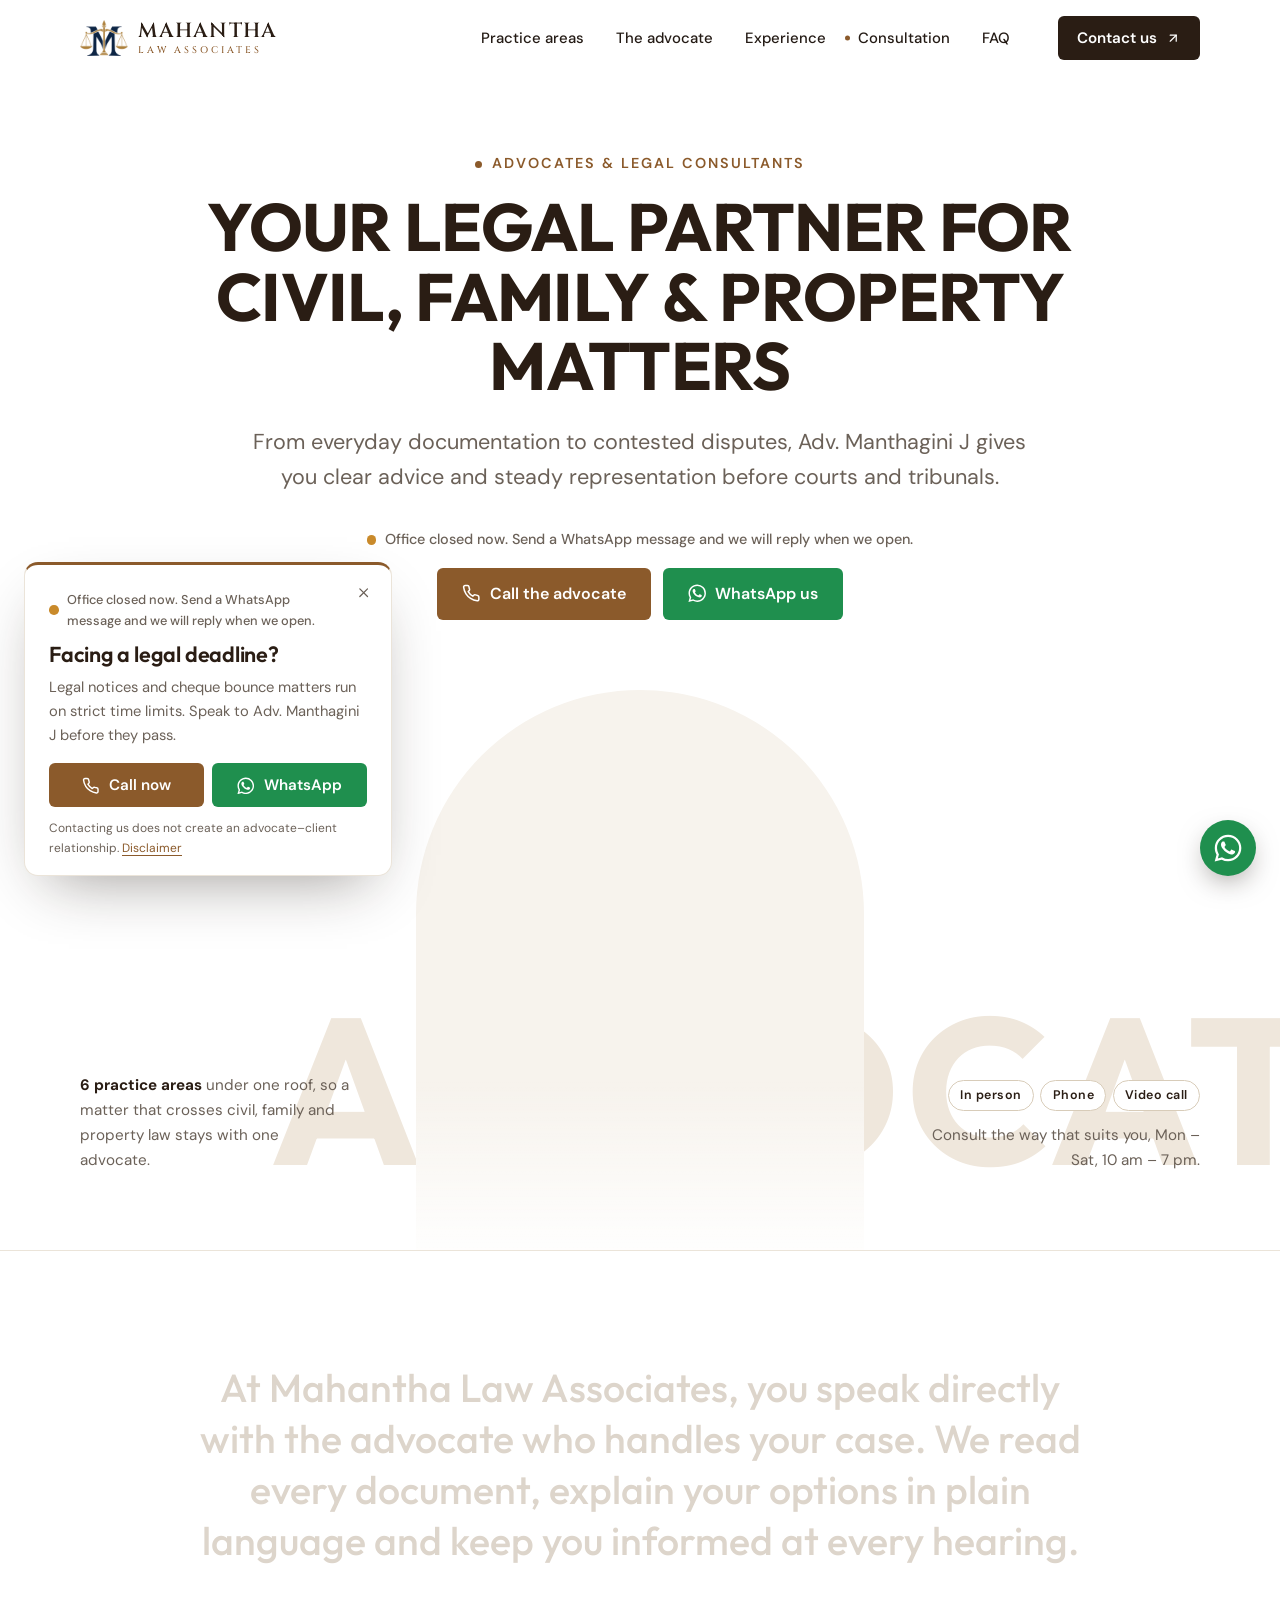
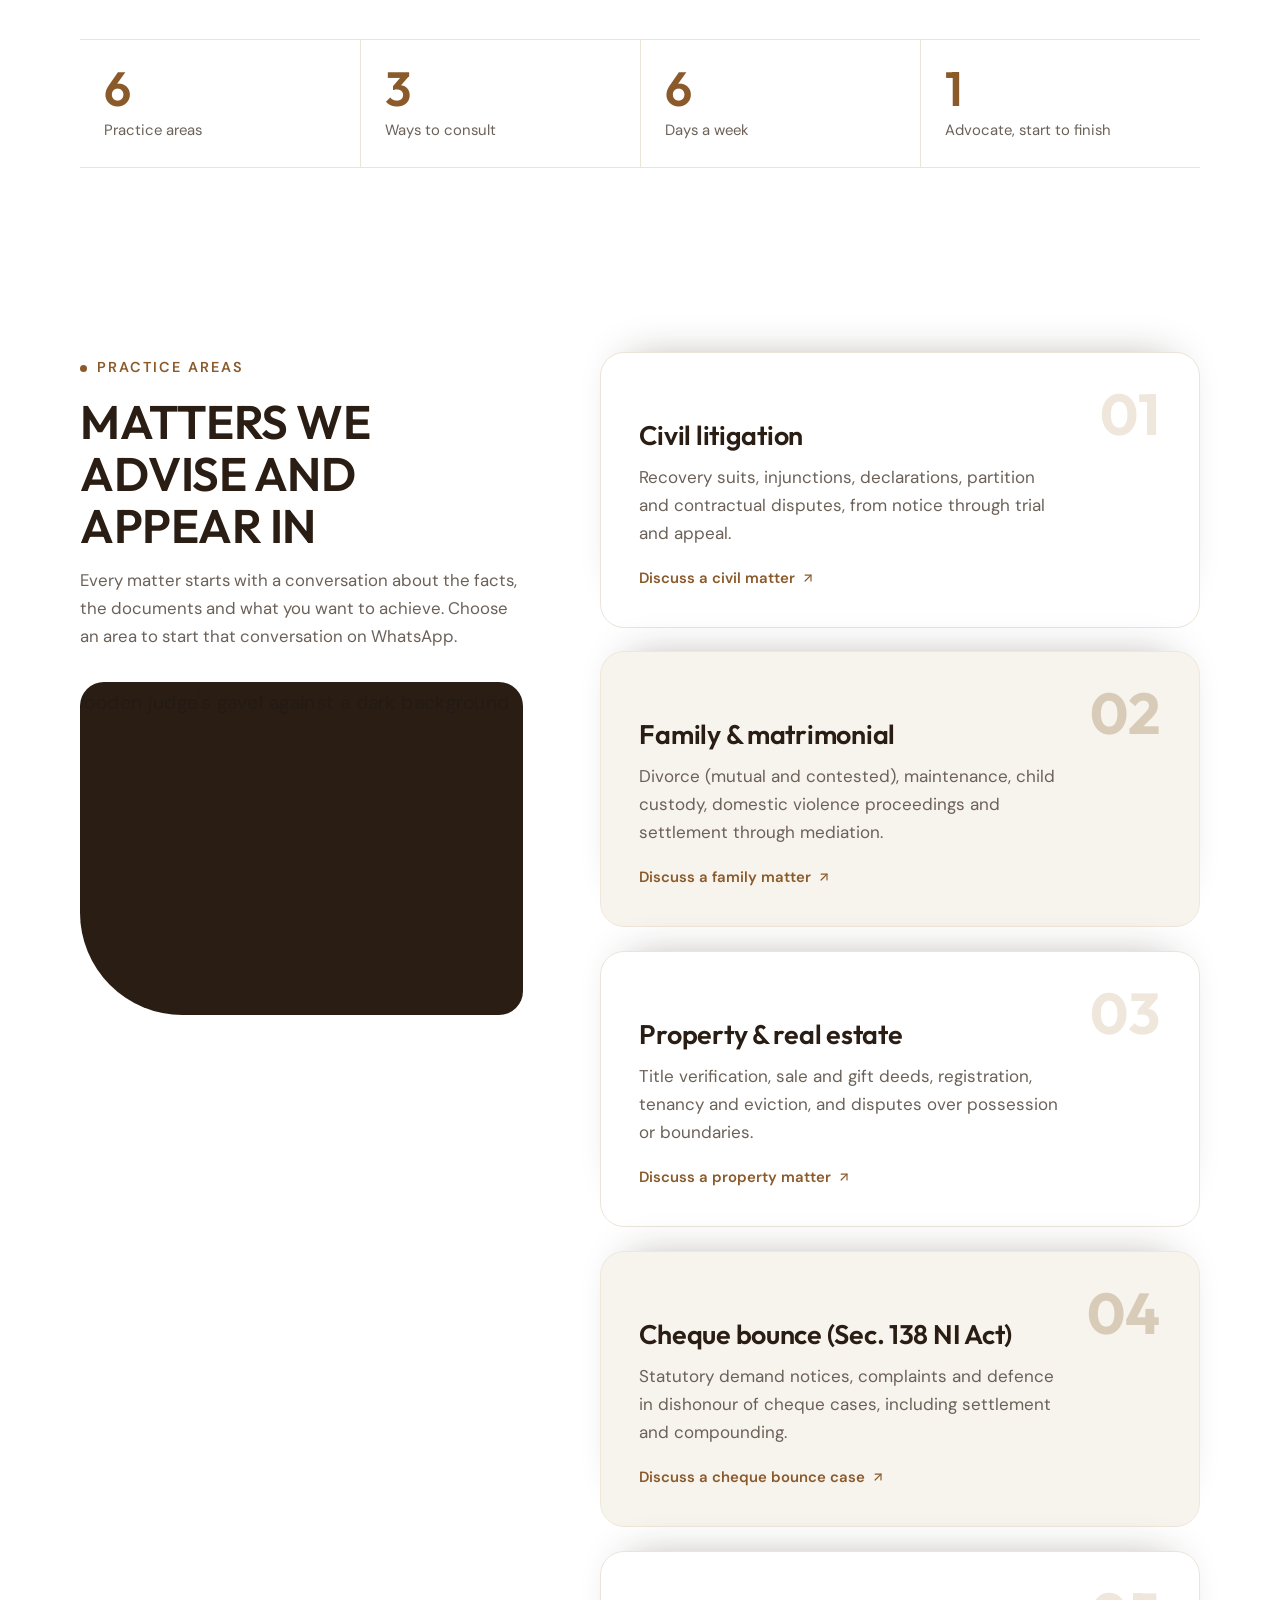
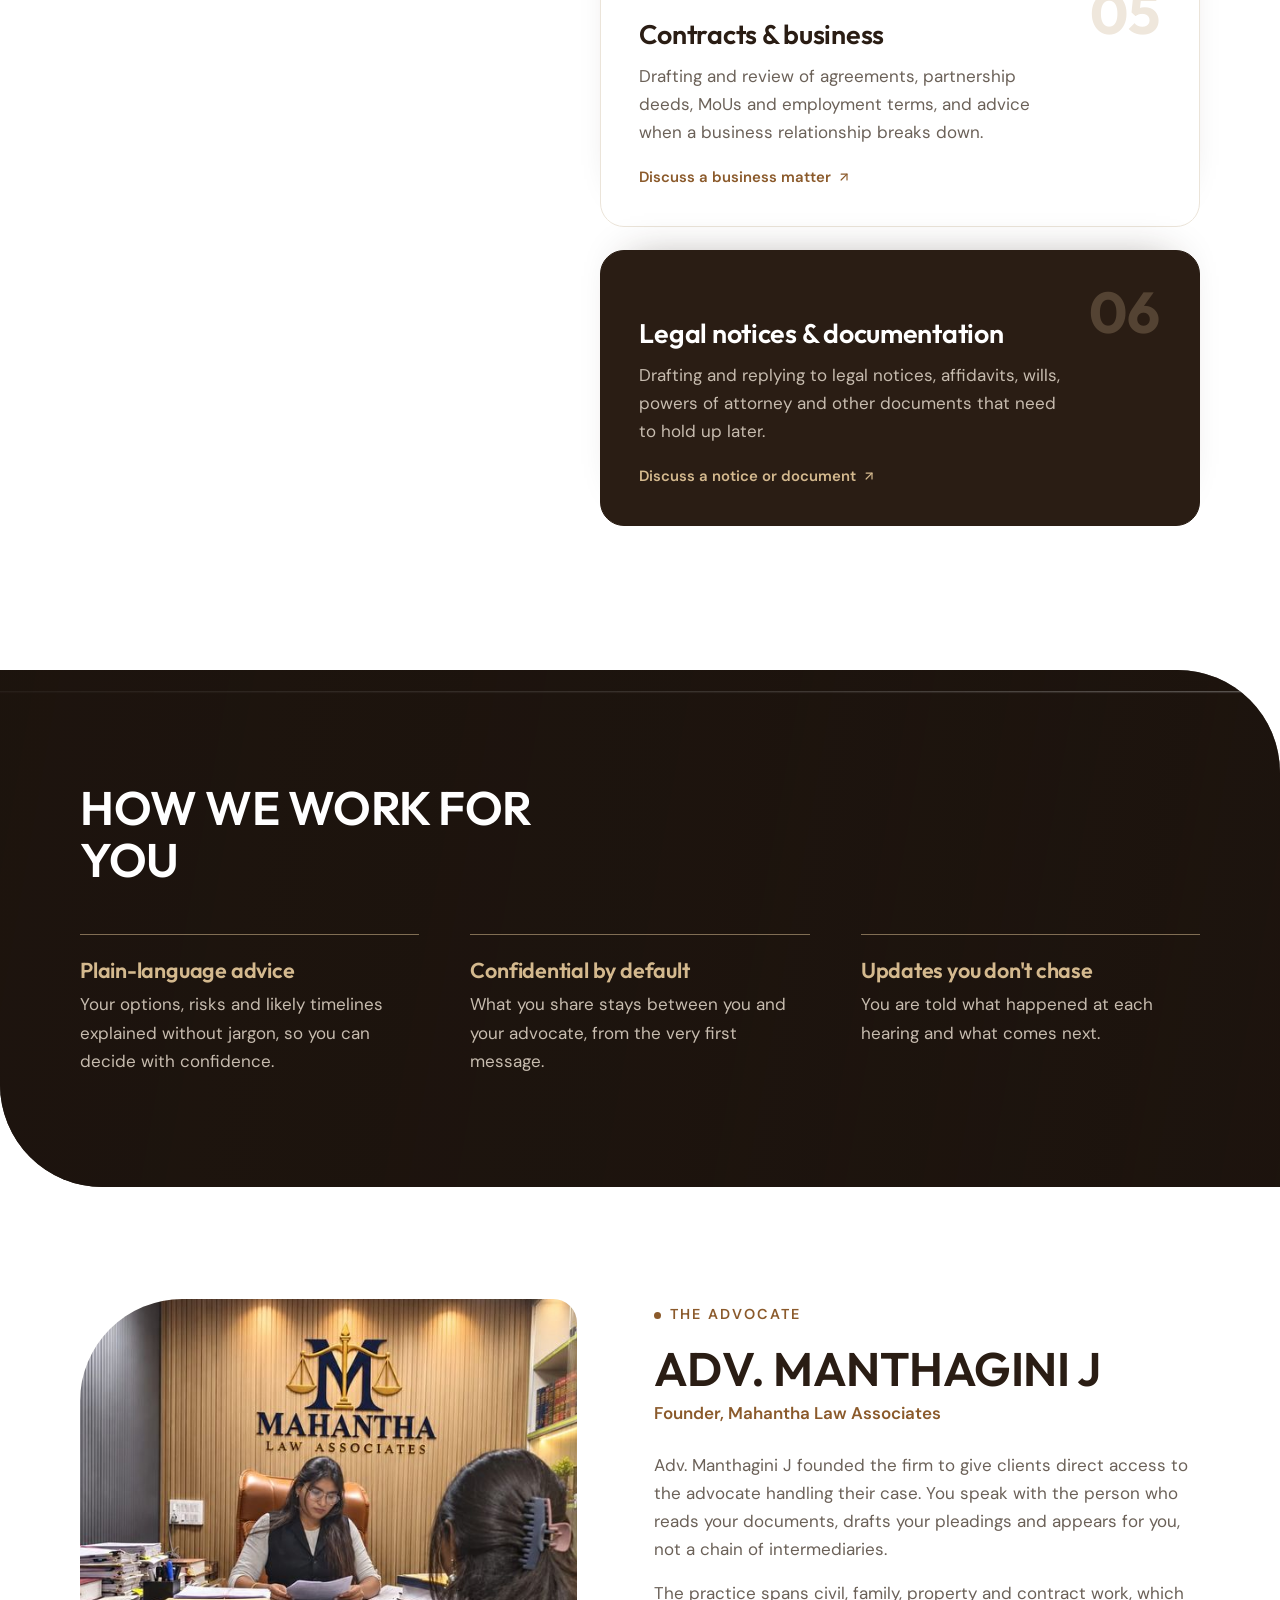
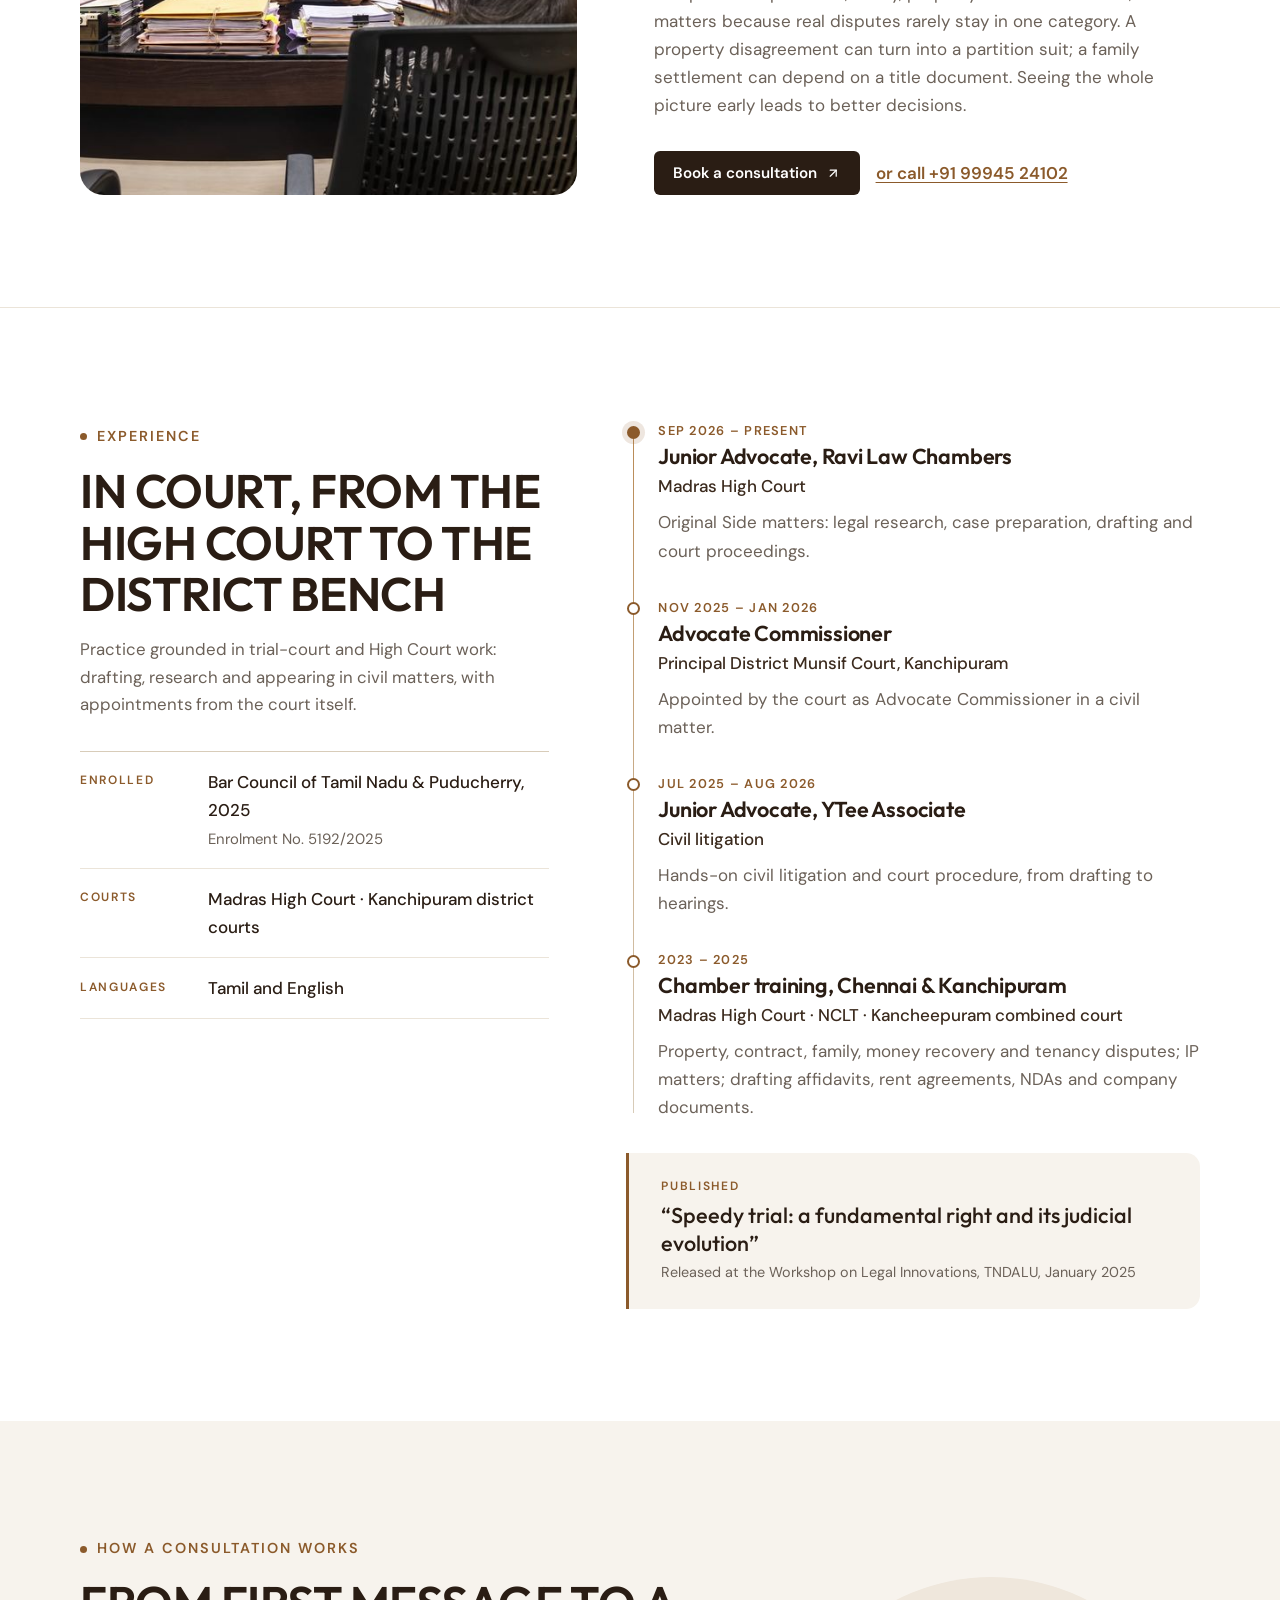
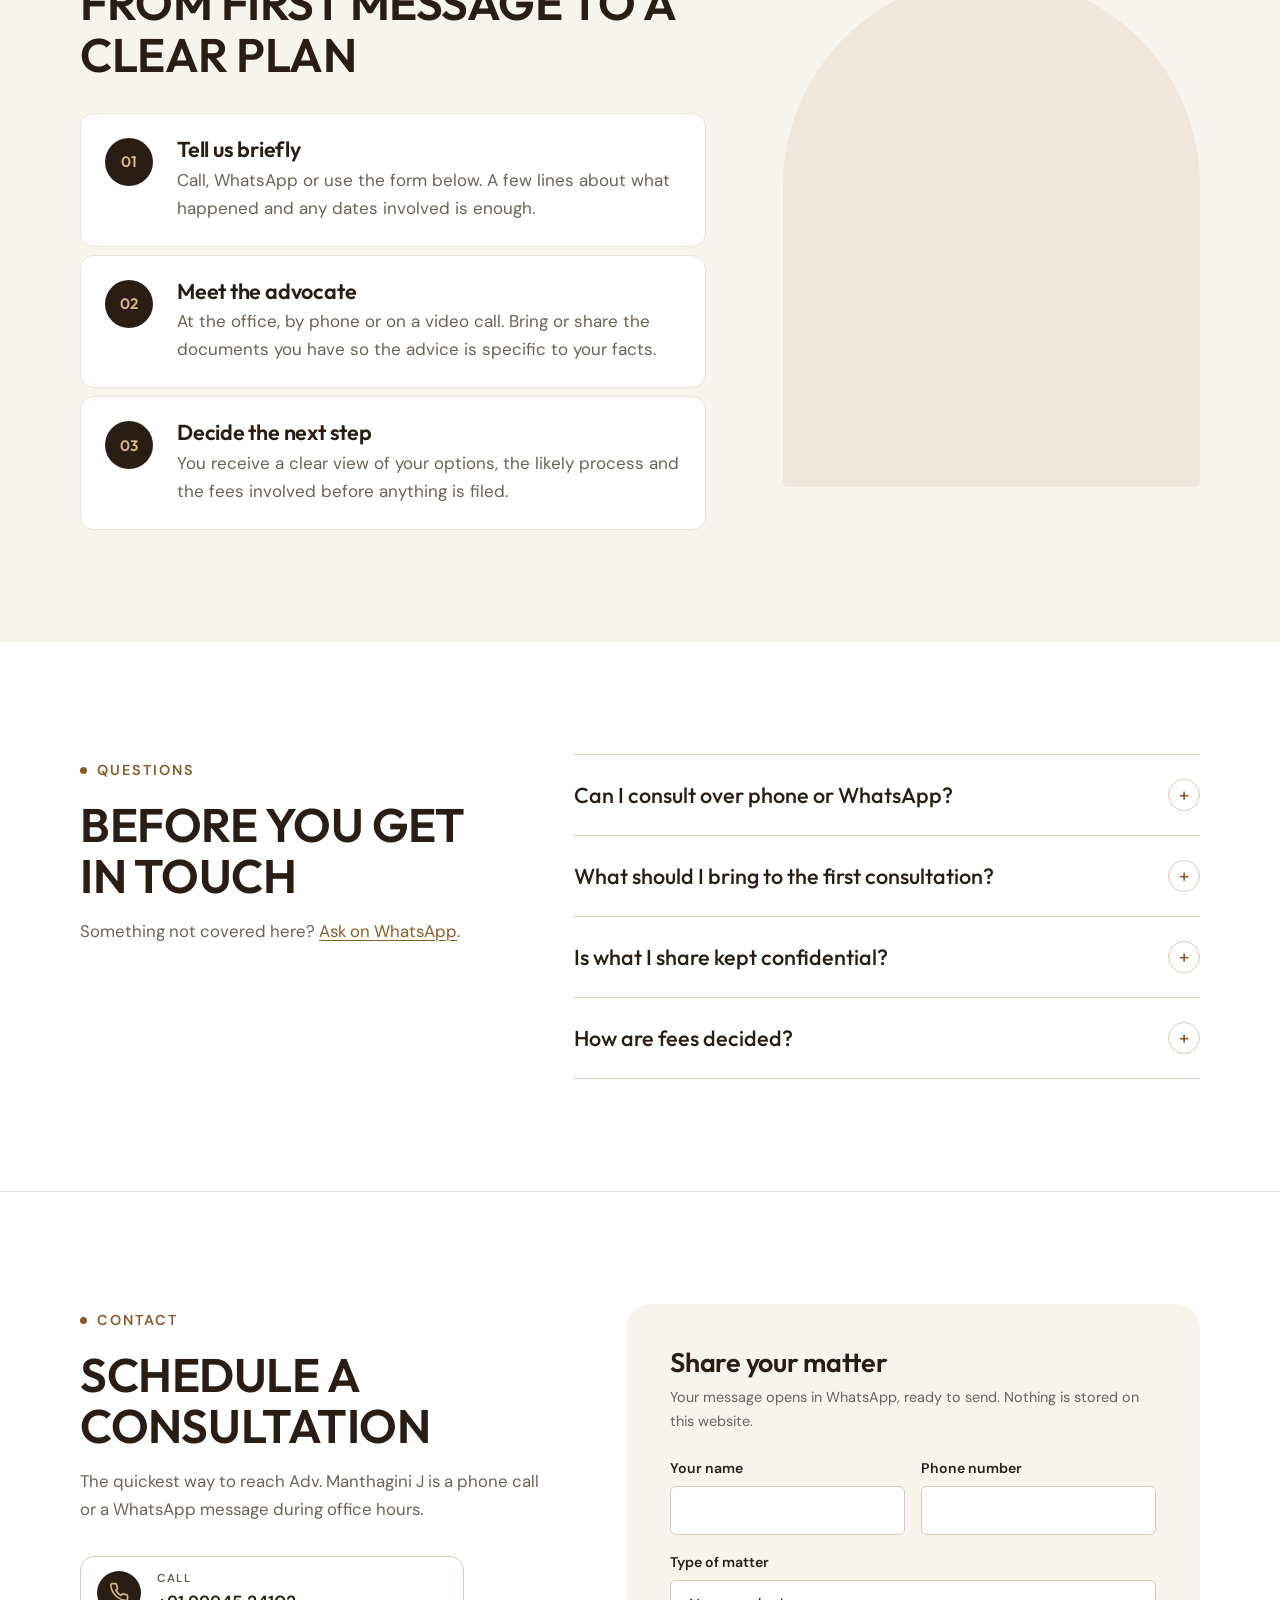
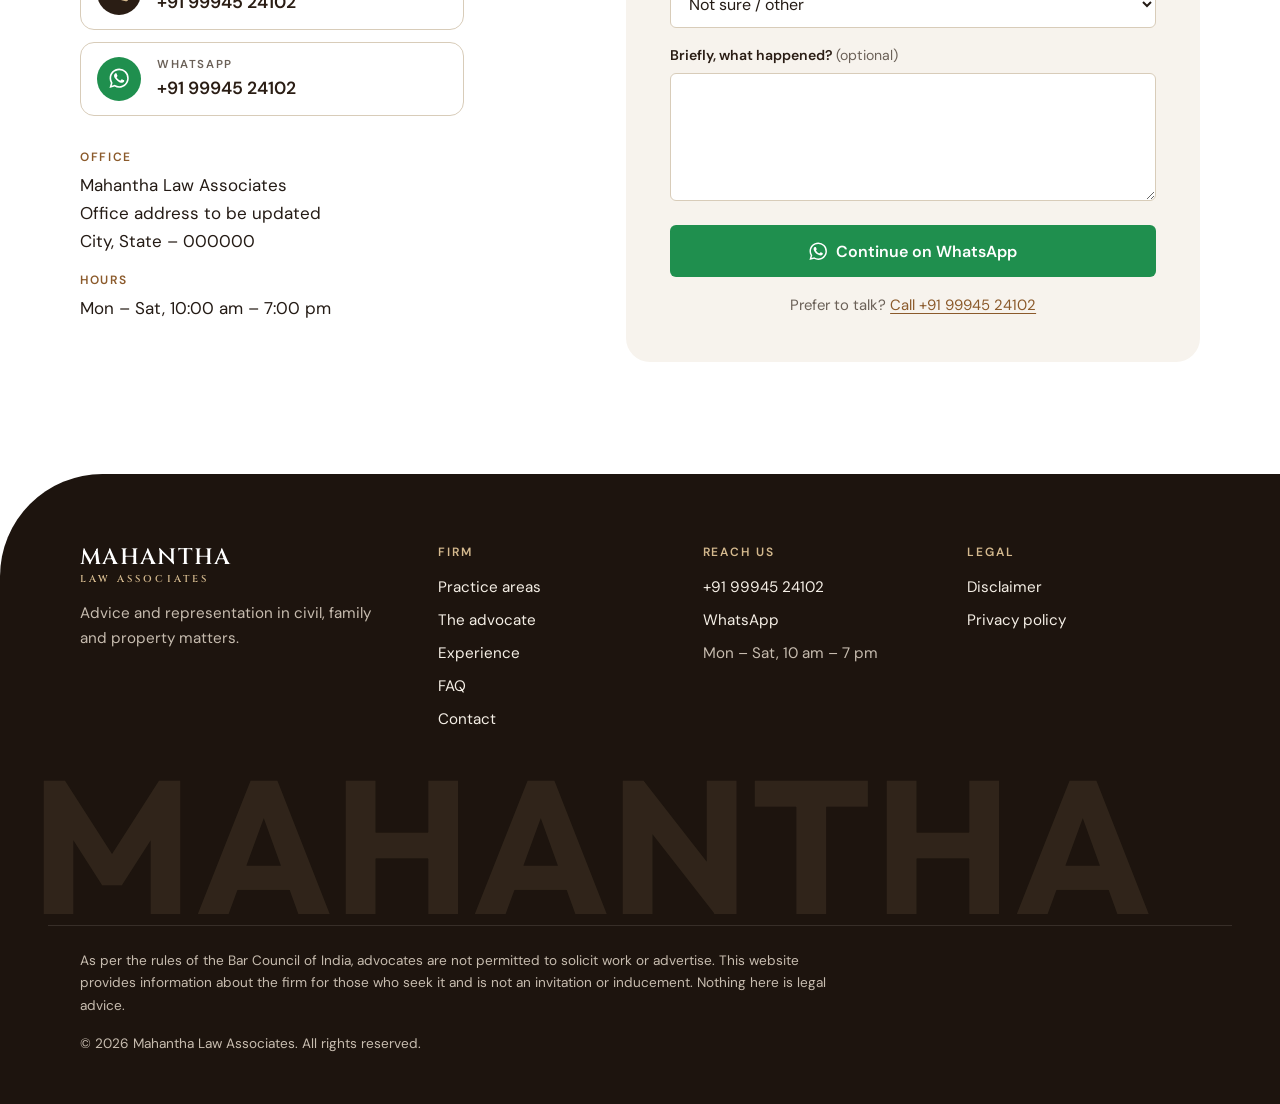
==== index.html @ 5e7b99d8 "Mahantha Law Associates website Static site: home, disclaimer, privacy and 404 pages, with call and " ====
<!doctype html>
<html lang="en-IN">
<head>
  <meta charset="utf-8">
  <meta name="viewport" content="width=device-width, initial-scale=1">
  <script>document.documentElement.classList.add("js")</script>
  <title>Mahantha Law Associates | Civil, Family &amp; Property Lawyer</title>
  <meta name="description" content="Adv. Manthagini J advises and represents clients in civil, family, property, contract and cheque bounce matters. Call or WhatsApp to book a consultation.">
  <link rel="canonical" href="https://www.example.com/">
  <meta name="robots" content="index, follow, max-image-preview:large">
  <meta name="theme-color" content="#ffffff">

  <meta property="og:type" content="website">
  <meta property="og:site_name" content="Mahantha Law Associates">
  <meta property="og:title" content="Mahantha Law Associates | Adv. Manthagini J">
  <meta property="og:description" content="Advice and representation in civil, family, property and contract matters. Call or WhatsApp to book a consultation.">
  <meta property="og:url" content="https://www.example.com/">
  <meta property="og:image" content="https://www.example.com/assets/img/og-image.jpg">
  <meta property="og:image:width" content="1200">
  <meta property="og:image:height" content="630">
  <meta property="og:image:alt" content="Mahantha Law Associates logo">
  <meta property="og:locale" content="en_IN">
  <meta name="twitter:card" content="summary_large_image">
  <meta name="twitter:title" content="Mahantha Law Associates | Adv. Manthagini J">
  <meta name="twitter:description" content="Advice and representation in civil, family, property and contract matters. Call or WhatsApp to book a consultation.">
  <meta name="twitter:image" content="https://www.example.com/assets/img/og-image.jpg">

  <link rel="icon" href="favicon.ico" sizes="any">
  <link rel="icon" type="image/png" sizes="32x32" href="assets/img/icon-32.png">
  <link rel="apple-touch-icon" href="assets/img/icon-180.png">
  <link rel="manifest" href="site.webmanifest">

  <link rel="preconnect" href="https://fonts.googleapis.com">
  <link rel="preconnect" href="https://fonts.gstatic.com" crossorigin>
  <link rel="preconnect" href="https://images.unsplash.com">
  <link rel="preload" as="image" href="https://images.unsplash.com/photo-1590099543482-3b3d3083a474?auto=format&fit=crop&w=900&q=75" imagesrcset="https://images.unsplash.com/photo-1590099543482-3b3d3083a474?auto=format&fit=crop&w=600&q=75 600w, https://images.unsplash.com/photo-1590099543482-3b3d3083a474?auto=format&fit=crop&w=900&q=75 900w, https://images.unsplash.com/photo-1590099543482-3b3d3083a474?auto=format&fit=crop&w=1300&q=75 1300w" imagesizes="(max-width: 720px) 92vw, 460px" fetchpriority="high">
  <link rel="stylesheet" href="https://fonts.googleapis.com/css2?family=Cinzel:wght@500;600&family=DM+Sans:opsz,wght@9..40,400;9..40,500;9..40,600&family=Outfit:wght@500;600;700&display=swap">
  <link rel="stylesheet" href="css/styles.css">

  <script type="application/ld+json">
  {
    "@context": "https://schema.org",
    "@graph": [
      {
        "@type": "LegalService",
        "@id": "https://www.example.com/#firm",
        "name": "Mahantha Law Associates",
        "url": "https://www.example.com/",
        "logo": "https://www.example.com/assets/img/logo-full.png",
        "image": "https://www.example.com/assets/img/og-image.jpg",
        "telephone": "+91-99945-24102",
        "priceRange": "Consultation fees shared before engagement",
        "address": {
          "@type": "PostalAddress",
          "streetAddress": "Office address to be updated",
          "addressLocality": "City",
          "addressRegion": "State",
          "postalCode": "000000",
          "addressCountry": "IN"
        },
        "openingHoursSpecification": [{
          "@type": "OpeningHoursSpecification",
          "dayOfWeek": ["Monday", "Tuesday", "Wednesday", "Thursday", "Friday", "Saturday"],
          "opens": "10:00",
          "closes": "19:00"
        }],
        "founder": { "@id": "https://www.example.com/#advocate" },
        "knowsAbout": ["Civil litigation", "Family law", "Property law", "Cheque bounce cases", "Contracts", "Legal notices"]
      },
      {
        "@type": "Person",
        "@id": "https://www.example.com/#advocate",
        "name": "Manthagini J",
        "honorificPrefix": "Adv.",
        "jobTitle": "Advocate",
        "knowsLanguage": ["en", "ta"],
        "memberOf": { "@type": "Organization", "name": "Bar Council of Tamil Nadu & Puducherry" },
        "worksFor": { "@id": "https://www.example.com/#firm" }
      },
      {
        "@type": "FAQPage",
        "mainEntity": [
          {
            "@type": "Question",
            "name": "Can I consult over phone or WhatsApp?",
            "acceptedAnswer": { "@type": "Answer", "text": "Yes. You can call or send a WhatsApp message to describe your matter briefly. We will reply to arrange a consultation by phone, video call or in person at the office." }
          },
          {
            "@type": "Question",
            "name": "What should I bring to the first consultation?",
            "acceptedAnswer": { "@type": "Answer", "text": "Bring any documents connected to the matter, such as notices, agreements, sale deeds, court papers, bank statements or correspondence, along with a short timeline of events and a government-issued ID." }
          },
          {
            "@type": "Question",
            "name": "Is what I share kept confidential?",
            "acceptedAnswer": { "@type": "Answer", "text": "Yes. Communications between you and your advocate are privileged and kept confidential, including messages sent while arranging a consultation." }
          },
          {
            "@type": "Question",
            "name": "How are fees decided?",
            "acceptedAnswer": { "@type": "Answer", "text": "Fees depend on the nature of the matter, the forum and the work involved. They are explained to you clearly before you decide to engage the firm." }
          }
        ]
      }
    ]
  }
  </script>
</head>
<body>
  <a class="skip-link" href="#main">Skip to content</a>

  <header class="site-header" data-header>
    <div class="container header-inner">
      <a class="brand" href="#top" aria-label="Mahantha Law Associates, home">
        <img src="assets/img/monogram.png" alt="" width="240" height="180" class="brand-mark">
        <span class="brand-text">
          <span class="brand-name">Mahantha</span>
          <span class="brand-sub">Law Associates</span>
        </span>
      </a>

      <nav class="site-nav" id="site-nav" aria-label="Main">
        <ul>
          <li><a href="#practice">Practice areas</a></li>
          <li><a href="#about">The advocate</a></li>
          <li><a href="#experience">Experience</a></li>
          <li><a href="#process">Consultation</a></li>
          <li><a href="#faq">FAQ</a></li>
        </ul>
        <a class="btn btn-dark nav-cta" href="#contact">
          Contact us
          <svg class="icon icon-sm" aria-hidden="true"><use href="#i-arrow"/></svg>
        </a>
      </nav>

      <button class="nav-toggle" type="button" aria-controls="site-nav" aria-expanded="false" data-nav-toggle>
        <span class="sr-only">Open menu</span>
        <span class="nav-toggle-bars" aria-hidden="true"></span>
      </button>
    </div>
  </header>

  <main id="main">
    <!-- HERO -->
    <section class="hero" id="top" aria-labelledby="hero-title">
      <div class="container hero-head">
        <p class="eyebrow eyebrow-center" data-reveal="rise">Advocates &amp; legal consultants</p>
        <h1 id="hero-title" class="headline-fade"><span class="hw">Your</span> <span class="hw">legal</span> <span class="hw">partner</span> <span class="hw">for</span> <span class="hw">civil,</span> <span class="hw">family</span> <span class="hw">&amp;</span> <span class="hw">property</span> <span class="hw">matters</span></h1>
        <p class="hero-lede" data-reveal="rise" data-delay="0.16">From everyday documentation to contested disputes, Adv. Manthagini J gives you clear advice and steady representation before courts and tribunals.</p>
        <p class="office-status" data-office-status data-reveal="rise" data-delay="0.2">
          <span class="status-dot" aria-hidden="true"></span>
          <span data-status-text>Office hours: Mon – Sat, 10 am – 7 pm</span>
        </p>
        <div class="hero-actions" data-reveal="rise" data-delay="0.24">
          <a class="btn btn-bronze btn-lg btn-pulse" href="tel:+919994524102" data-track="call">
            <svg class="icon" aria-hidden="true"><use href="#i-phone"/></svg>
            Call the advocate
          </a>
          <a class="btn btn-whatsapp btn-lg btn-pulse btn-pulse-late" href="https://wa.me/919994524102" data-wa data-track="whatsapp" target="_blank" rel="noopener">
            <svg class="icon" aria-hidden="true"><use href="#i-whatsapp"/></svg>
            WhatsApp us
          </a>
        </div>
      </div>

      <div class="container hero-stage">
        <p class="hero-ghost" aria-hidden="true" data-drift="0.35">Advocate</p>

        <div class="hero-note hero-note-left" data-reveal="rise" data-delay="0.55">
          <p><strong>6 practice areas</strong> under one roof, so a matter that crosses civil, family and property law stays with one advocate.</p>
        </div>

        <figure class="hero-figure">
          <img
            src="https://images.unsplash.com/photo-1590099543482-3b3d3083a474?auto=format&fit=crop&w=900&q=75"
            srcset="https://images.unsplash.com/photo-1590099543482-3b3d3083a474?auto=format&fit=crop&w=600&q=75 600w, https://images.unsplash.com/photo-1590099543482-3b3d3083a474?auto=format&fit=crop&w=900&q=75 900w, https://images.unsplash.com/photo-1590099543482-3b3d3083a474?auto=format&fit=crop&w=1300&q=75 1300w"
            sizes="(max-width: 720px) 92vw, 460px"
            alt="Bronze statue of Lady Justice holding scales and a sword"
            width="900" height="1125" fetchpriority="high" class="parallax-img" data-parallax="0.08">
        </figure>

        <div class="hero-note hero-note-right" data-reveal="rise" data-delay="0.65">
          <ul class="hero-badges">
            <li><span>In person</span></li>
            <li><span>Phone</span></li>
            <li><span>Video call</span></li>
          </ul>
          <p>Consult the way that suits you, Mon – Sat, 10 am – 7 pm.</p>
        </div>
      </div>
    </section>

    <!-- STATEMENT -->
    <section class="statement" aria-label="About the firm">
      <div class="container">
        <p class="statement-text" data-words>At Mahantha Law Associates, you speak directly with <strong>the advocate who handles your case</strong>. We read every document, explain your options in plain language and <strong>keep you informed at every hearing.</strong></p>
        <dl class="facts">
          <div data-reveal data-delay="0"><dt data-count="6">6</dt><dd>Practice areas</dd></div>
          <div data-reveal data-delay="0.1"><dt data-count="3">3</dt><dd>Ways to consult</dd></div>
          <div data-reveal data-delay="0.2"><dt data-count="6">6</dt><dd>Days a week</dd></div>
          <div data-reveal data-delay="0.3"><dt data-count="1">1</dt><dd>Advocate, start to finish</dd></div>
        </dl>
      </div>
    </section>

    <!-- PRACTICE AREAS -->
    <section class="section" id="practice" aria-labelledby="practice-title">
      <div class="container practice-grid">
        <div class="practice-aside" data-reveal>
          <p class="eyebrow">Practice areas</p>
          <h2 id="practice-title">Matters we advise and appear in</h2>
          <p class="section-intro">Every matter starts with a conversation about the facts, the documents and what you want to achieve. Choose an area to start that conversation on WhatsApp.</p>
          <figure class="practice-figure">
            <img
              src="https://images.unsplash.com/photo-1589216532372-1c2a367900d9?auto=format&fit=crop&w=800&q=70"
              srcset="https://images.unsplash.com/photo-1589216532372-1c2a367900d9?auto=format&fit=crop&w=500&q=70 500w, https://images.unsplash.com/photo-1589216532372-1c2a367900d9?auto=format&fit=crop&w=800&q=70 800w"
              sizes="(max-width: 960px) 92vw, 420px"
              alt="Wooden judge's gavel against a dark background"
              width="800" height="600" loading="lazy" decoding="async" class="parallax-img" data-parallax="0.06">
          </figure>
        </div>

        <ol class="practice-list">
          <li class="practice-item">
            <span class="practice-num" aria-hidden="true">01</span>
            <div>
              <h3>Civil litigation</h3>
              <p>Recovery suits, injunctions, declarations, partition and contractual disputes, from notice through trial and appeal.</p>
              <a class="practice-link" href="https://wa.me/919994524102" data-wa data-area="civil litigation" data-track="whatsapp" target="_blank" rel="noopener">Discuss a civil matter <svg class="icon icon-sm" aria-hidden="true"><use href="#i-arrow"/></svg></a>
            </div>
          </li>
          <li class="practice-item">
            <span class="practice-num" aria-hidden="true">02</span>
            <div>
              <h3>Family &amp; matrimonial</h3>
              <p>Divorce (mutual and contested), maintenance, child custody, domestic violence proceedings and settlement through mediation.</p>
              <a class="practice-link" href="https://wa.me/919994524102" data-wa data-area="family / matrimonial" data-track="whatsapp" target="_blank" rel="noopener">Discuss a family matter <svg class="icon icon-sm" aria-hidden="true"><use href="#i-arrow"/></svg></a>
            </div>
          </li>
          <li class="practice-item">
            <span class="practice-num" aria-hidden="true">03</span>
            <div>
              <h3>Property &amp; real estate</h3>
              <p>Title verification, sale and gift deeds, registration, tenancy and eviction, and disputes over possession or boundaries.</p>
              <a class="practice-link" href="https://wa.me/919994524102" data-wa data-area="property" data-track="whatsapp" target="_blank" rel="noopener">Discuss a property matter <svg class="icon icon-sm" aria-hidden="true"><use href="#i-arrow"/></svg></a>
            </div>
          </li>
          <li class="practice-item">
            <span class="practice-num" aria-hidden="true">04</span>
            <div>
              <h3>Cheque bounce (Sec. 138 NI Act)</h3>
              <p>Statutory demand notices, complaints and defence in dishonour of cheque cases, including settlement and compounding.</p>
              <a class="practice-link" href="https://wa.me/919994524102" data-wa data-area="cheque bounce" data-track="whatsapp" target="_blank" rel="noopener">Discuss a cheque bounce case <svg class="icon icon-sm" aria-hidden="true"><use href="#i-arrow"/></svg></a>
            </div>
          </li>
          <li class="practice-item">
            <span class="practice-num" aria-hidden="true">05</span>
            <div>
              <h3>Contracts &amp; business</h3>
              <p>Drafting and review of agreements, partnership deeds, MoUs and employment terms, and advice when a business relationship breaks down.</p>
              <a class="practice-link" href="https://wa.me/919994524102" data-wa data-area="contract / business" data-track="whatsapp" target="_blank" rel="noopener">Discuss a business matter <svg class="icon icon-sm" aria-hidden="true"><use href="#i-arrow"/></svg></a>
            </div>
          </li>
          <li class="practice-item">
            <span class="practice-num" aria-hidden="true">06</span>
            <div>
              <h3>Legal notices &amp; documentation</h3>
              <p>Drafting and replying to legal notices, affidavits, wills, powers of attorney and other documents that need to hold up later.</p>
              <a class="practice-link" href="https://wa.me/919994524102" data-wa data-area="legal notice / documentation" data-track="whatsapp" target="_blank" rel="noopener">Discuss a notice or document <svg class="icon icon-sm" aria-hidden="true"><use href="#i-arrow"/></svg></a>
            </div>
          </li>
        </ol>
      </div>
    </section>

    <!-- PRINCIPLES BAND -->
    <section class="band" aria-labelledby="band-title">
      <img class="band-bg parallax-img" data-parallax="0.12"
        src="https://images.unsplash.com/photo-1479142506502-19b3a3b7ff33?auto=format&fit=crop&w=1600&q=65"
        srcset="https://images.unsplash.com/photo-1479142506502-19b3a3b7ff33?auto=format&fit=crop&w=800&q=65 800w, https://images.unsplash.com/photo-1479142506502-19b3a3b7ff33?auto=format&fit=crop&w=1600&q=65 1600w, https://images.unsplash.com/photo-1479142506502-19b3a3b7ff33?auto=format&fit=crop&w=2200&q=60 2200w"
        sizes="100vw" alt="" width="1600" height="1067" loading="lazy" decoding="async">
      <div class="container band-inner">
        <h2 id="band-title" data-reveal>How we work for you</h2>
        <ul class="principles">
          <li data-reveal data-delay="0">
            <h3>Plain-language advice</h3>
            <p>Your options, risks and likely timelines explained without jargon, so you can decide with confidence.</p>
          </li>
          <li data-reveal data-delay="0.12">
            <h3>Confidential by default</h3>
            <p>What you share stays between you and your advocate, from the very first message.</p>
          </li>
          <li data-reveal data-delay="0.24">
            <h3>Updates you don't chase</h3>
            <p>You are told what happened at each hearing and what comes next.</p>
          </li>
        </ul>
      </div>
    </section>

    <!-- ABOUT -->
    <section class="section" id="about" aria-labelledby="about-title">
      <div class="container about-grid">
        <figure class="about-figure" data-reveal="scale">
          <div class="about-media"><img
            src="assets/img/advocate-1000.jpg"
            srcset="assets/img/advocate-640.jpg 640w, assets/img/advocate-1000.jpg 1000w"
            sizes="(max-width: 960px) 92vw, 480px"
            alt="Adv. Manthagini J reviewing case papers across the desk from a client at the Mahantha Law Associates office"
            width="1000" height="1000" loading="lazy" decoding="async" class="parallax-img" data-parallax="0.07"></div>
        </figure>
        <div class="about-copy" data-reveal data-delay="0.12">
          <p class="eyebrow">The advocate</p>
          <h2 id="about-title">Adv. Manthagini J</h2>
          <p class="about-lede">Founder, Mahantha Law Associates</p>
          <p>Adv. Manthagini J founded the firm to give clients direct access to the advocate handling their case. You speak with the person who reads your documents, drafts your pleadings and appears for you, not a chain of intermediaries.</p>
          <p>The practice spans civil, family, property and contract work, which matters because real disputes rarely stay in one category. A property disagreement can turn into a partition suit; a family settlement can depend on a title document. Seeing the whole picture early leads to better decisions.</p>
          <div class="about-actions">
            <a class="btn btn-dark" href="#contact">Book a consultation <svg class="icon icon-sm" aria-hidden="true"><use href="#i-arrow"/></svg></a>
            <a class="text-link" href="tel:+919994524102" data-track="call">or call +91 99945 24102</a>
          </div>
        </div>
      </div>
    </section>

    <!-- EXPERIENCE -->
    <section class="section experience" id="experience" aria-labelledby="experience-title">
      <div class="container experience-grid">
        <div class="experience-head" data-reveal>
          <p class="eyebrow">Experience</p>
          <h2 id="experience-title">In court, from the High Court to the district bench</h2>
          <p class="section-intro">Practice grounded in trial-court and High Court work: drafting, research and appearing in civil matters, with appointments from the court itself.</p>
          <dl class="credentials">
            <div>
              <dt>Enrolled</dt>
              <dd>Bar Council of Tamil Nadu &amp; Puducherry, 2025<br><span>Enrolment No. 5192/2025</span></dd>
            </div>
            <div>
              <dt>Courts</dt>
              <dd>Madras High Court · Kanchipuram district courts</dd>
            </div>
            <div>
              <dt>Languages</dt>
              <dd>Tamil and English</dd>
            </div>
          </dl>
        </div>

        <ol class="timeline">
          <li data-reveal>
            <p class="timeline-date">Sep 2026 – present</p>
            <h3>Junior Advocate, Ravi Law Chambers</h3>
            <p class="timeline-place">Madras High Court</p>
            <p>Original Side matters: legal research, case preparation, drafting and court proceedings.</p>
          </li>
          <li data-reveal data-delay="0.08">
            <p class="timeline-date">Nov 2025 – Jan 2026</p>
            <h3>Advocate Commissioner</h3>
            <p class="timeline-place">Principal District Munsif Court, Kanchipuram</p>
            <p>Appointed by the court as Advocate Commissioner in a civil matter.</p>
          </li>
          <li data-reveal data-delay="0.16">
            <p class="timeline-date">Jul 2025 – Aug 2026</p>
            <h3>Junior Advocate, YTee Associate</h3>
            <p class="timeline-place">Civil litigation</p>
            <p>Hands-on civil litigation and court procedure, from drafting to hearings.</p>
          </li>
          <li data-reveal data-delay="0.24">
            <p class="timeline-date">2023 – 2025</p>
            <h3>Chamber training, Chennai &amp; Kanchipuram</h3>
            <p class="timeline-place">Madras High Court · NCLT · Kancheepuram combined court</p>
            <p>Property, contract, family, money recovery and tenancy disputes; IP matters; drafting affidavits, rent agreements, NDAs and company documents.</p>
          </li>
        </ol>

        <aside class="publication" data-reveal aria-label="Publication">
          <p class="publication-label">Published</p>
          <p class="publication-title">“Speedy trial: a fundamental right and its judicial evolution”</p>
          <p class="publication-meta">Released at the Workshop on Legal Innovations, TNDALU, January 2025</p>
        </aside>
      </div>
    </section>

    <!-- PROCESS -->
    <section class="section section-stone" id="process" aria-labelledby="process-title">
      <div class="container process-grid">
        <div>
          <p class="eyebrow" data-reveal>How a consultation works</p>
          <h2 id="process-title" data-reveal data-delay="0.06">From first message to a clear plan</h2>
          <ol class="steps">
            <li data-reveal data-delay="0">
              <span class="step-num" aria-hidden="true">01</span>
              <div>
                <h3>Tell us briefly</h3>
                <p>Call, WhatsApp or use the form below. A few lines about what happened and any dates involved is enough.</p>
              </div>
            </li>
            <li data-reveal data-delay="0.12">
              <span class="step-num" aria-hidden="true">02</span>
              <div>
                <h3>Meet the advocate</h3>
                <p>At the office, by phone or on a video call. Bring or share the documents you have so the advice is specific to your facts.</p>
              </div>
            </li>
            <li data-reveal data-delay="0.24">
              <span class="step-num" aria-hidden="true">03</span>
              <div>
                <h3>Decide the next step</h3>
                <p>You receive a clear view of your options, the likely process and the fees involved before anything is filed.</p>
              </div>
            </li>
          </ol>
        </div>
        <figure class="process-figure" data-reveal="scale">
          <img
            src="https://images.unsplash.com/photo-1450101499163-c8848c66ca85?auto=format&fit=crop&w=900&q=70"
            srcset="https://images.unsplash.com/photo-1450101499163-c8848c66ca85?auto=format&fit=crop&w=600&q=70 600w, https://images.unsplash.com/photo-1450101499163-c8848c66ca85?auto=format&fit=crop&w=900&q=70 900w"
            sizes="(max-width: 960px) 92vw, 460px"
            alt="A client signing documents at a desk"
            width="900" height="1100" loading="lazy" decoding="async" class="parallax-img" data-parallax="0.07">
        </figure>
      </div>
    </section>

    <!-- FAQ -->
    <section class="section" id="faq" aria-labelledby="faq-title">
      <div class="container faq-grid">
        <div class="faq-head" data-reveal>
          <p class="eyebrow">Questions</p>
          <h2 id="faq-title">Before you get in touch</h2>
          <p class="section-intro">Something not covered here? <a href="https://wa.me/919994524102" data-wa data-track="whatsapp" target="_blank" rel="noopener">Ask on WhatsApp</a>.</p>
        </div>
        <div class="faq-list">
          <details data-reveal data-delay="0">
            <summary>Can I consult over phone or WhatsApp?</summary>
            <p>Yes. You can call or send a WhatsApp message to describe your matter briefly. We will reply to arrange a consultation by phone, video call or in person at the office.</p>
          </details>
          <details data-reveal data-delay="0.08">
            <summary>What should I bring to the first consultation?</summary>
            <p>Bring any documents connected to the matter, such as notices, agreements, sale deeds, court papers, bank statements or correspondence, along with a short timeline of events and a government-issued ID.</p>
          </details>
          <details data-reveal data-delay="0.16">
            <summary>Is what I share kept confidential?</summary>
            <p>Yes. Communications between you and your advocate are privileged and kept confidential, including messages sent while arranging a consultation.</p>
          </details>
          <details data-reveal data-delay="0.24">
            <summary>How are fees decided?</summary>
            <p>Fees depend on the nature of the matter, the forum and the work involved. They are explained to you clearly before you decide to engage the firm.</p>
          </details>
        </div>
      </div>
    </section>

    <!-- CONTACT -->
    <section class="section contact" id="contact" aria-labelledby="contact-title">
      <div class="container contact-grid">
        <div class="contact-info" data-reveal>
          <p class="eyebrow">Contact</p>
          <h2 id="contact-title">Schedule a consultation</h2>
          <p class="section-intro">The quickest way to reach Adv. Manthagini J is a phone call or a WhatsApp message during office hours.</p>

          <div class="contact-actions">
            <a class="contact-line" href="tel:+919994524102" data-track="call">
              <span class="contact-icon"><svg class="icon" aria-hidden="true"><use href="#i-phone"/></svg></span>
              <span><small>Call</small>+91 99945 24102</span>
            </a>
            <a class="contact-line" href="https://wa.me/919994524102" data-wa data-track="whatsapp" target="_blank" rel="noopener">
              <span class="contact-icon contact-icon-wa"><svg class="icon" aria-hidden="true"><use href="#i-whatsapp"/></svg></span>
              <span><small>WhatsApp</small>+91 99945 24102</span>
            </a>
          </div>

          <dl class="contact-meta">
            <div>
              <dt>Office</dt>
              <dd><address>Mahantha Law Associates<br>Office address to be updated<br>City, State – 000000</address></dd>
            </div>
            <div>
              <dt>Hours</dt>
              <dd>Mon – Sat, 10:00 am – 7:00 pm</dd>
            </div>
          </dl>
        </div>

        <form class="lead-form" id="lead-form" data-reveal data-delay="0.12" novalidate aria-labelledby="form-title">
          <h3 id="form-title">Share your matter</h3>
          <p class="form-note">Your message opens in WhatsApp, ready to send. Nothing is stored on this website.</p>

          <div class="form-row">
            <div class="field">
              <label for="f-name">Your name</label>
              <input id="f-name" name="name" type="text" autocomplete="name" required>
              <p class="field-error" id="f-name-err" hidden>Please enter your name.</p>
            </div>
            <div class="field">
              <label for="f-phone">Phone number</label>
              <input id="f-phone" name="phone" type="tel" inputmode="tel" autocomplete="tel" required pattern="[0-9+\s\-]{10,15}">
              <p class="field-error" id="f-phone-err" hidden>Please enter a valid phone number.</p>
            </div>
          </div>
          <div class="field">
            <label for="f-area">Type of matter</label>
            <select id="f-area" name="area">
              <option value="">Not sure / other</option>
              <option>Civil litigation</option>
              <option>Family / matrimonial</option>
              <option>Property</option>
              <option>Cheque bounce</option>
              <option>Contract / business</option>
              <option>Legal notice / documentation</option>
            </select>
          </div>
          <div class="field">
            <label for="f-msg">Briefly, what happened? <span class="optional">(optional)</span></label>
            <textarea id="f-msg" name="message" rows="4" maxlength="800"></textarea>
          </div>

          <button class="btn btn-whatsapp btn-block btn-lg" type="submit">
            <svg class="icon" aria-hidden="true"><use href="#i-whatsapp"/></svg>
            Continue on WhatsApp
          </button>
          <p class="form-alt">Prefer to talk? <a href="tel:+919994524102" data-track="call">Call +91 99945 24102</a></p>
        </form>
      </div>
    </section>
  </main>

  <footer class="site-footer">
    <div class="container footer-grid">
      <div class="footer-brand">
        <p class="footer-name">Mahantha<span>Law Associates</span></p>
        <p>Advice and representation in civil, family and property matters.</p>
      </div>
      <nav aria-label="Footer">
        <h2 class="footer-head">Firm</h2>
        <ul>
          <li><a href="#practice">Practice areas</a></li>
          <li><a href="#about">The advocate</a></li>
          <li><a href="#experience">Experience</a></li>
          <li><a href="#faq">FAQ</a></li>
          <li><a href="#contact">Contact</a></li>
        </ul>
      </nav>
      <div>
        <h2 class="footer-head">Reach us</h2>
        <ul>
          <li><a href="tel:+919994524102" data-track="call">+91 99945 24102</a></li>
          <li><a href="https://wa.me/919994524102" data-wa data-track="whatsapp" target="_blank" rel="noopener">WhatsApp</a></li>
          <li>Mon – Sat, 10 am – 7 pm</li>
        </ul>
      </div>
      <div>
        <h2 class="footer-head">Legal</h2>
        <ul>
          <li><a href="disclaimer.html">Disclaimer</a></li>
          <li><a href="privacy.html">Privacy policy</a></li>
        </ul>
      </div>
    </div>
    <p class="footer-ghost" aria-hidden="true" data-drift="-0.25">Mahantha</p>
    <div class="container footer-legal">
      <p>As per the rules of the Bar Council of India, advocates are not permitted to solicit work or advertise. This website provides information about the firm for those who seek it and is not an invitation or inducement. Nothing here is legal advice.</p>
      <p>© <span data-year>2026</span> Mahantha Law Associates. All rights reserved.</p>
    </div>
  </footer>

  <!-- Mobile action bar -->
  <div class="action-bar" aria-label="Quick contact">
    <a href="tel:+919994524102" class="action-call" data-track="call">
      <svg class="icon" aria-hidden="true"><use href="#i-phone"/></svg> Call
    </a>
    <a href="https://wa.me/919994524102" class="action-wa" data-wa data-track="whatsapp" target="_blank" rel="noopener">
      <svg class="icon" aria-hidden="true"><use href="#i-whatsapp"/></svg> WhatsApp
    </a>
  </div>

  <!-- Desktop floating WhatsApp -->
  <a class="wa-float btn-pulse" href="https://wa.me/919994524102" data-wa data-track="whatsapp" target="_blank" rel="noopener" aria-label="Chat on WhatsApp">
    <svg class="icon" aria-hidden="true"><use href="#i-whatsapp"/></svg>
  </a>

  <!-- Consultation prompt (non-blocking; appears after a short delay or once the visitor scrolls) -->
  <aside class="cta-card" id="cta-card" aria-labelledby="cta-title" hidden>
    <button class="cta-close" type="button" data-cta-close aria-label="Close consultation prompt">
      <svg class="icon" aria-hidden="true"><use href="#i-x"/></svg>
    </button>
    <p class="office-status office-status-sm" data-office-status>
      <span class="status-dot" aria-hidden="true"></span>
      <span data-status-text>Office hours: Mon – Sat, 10 am – 7 pm</span>
    </p>
    <h2 id="cta-title">Facing a legal deadline?</h2>
    <p class="cta-text">Legal notices and cheque bounce matters run on strict time limits. Speak to Adv. Manthagini J before they pass.</p>
    <div class="cta-actions">
      <a class="btn btn-bronze" href="tel:+919994524102" data-track="call" data-area="cta">
        <svg class="icon" aria-hidden="true"><use href="#i-phone"/></svg>
        Call now
      </a>
      <a class="btn btn-whatsapp" href="https://wa.me/919994524102" data-wa data-track="whatsapp" data-area="cta" target="_blank" rel="noopener">
        <svg class="icon" aria-hidden="true"><use href="#i-whatsapp"/></svg>
        WhatsApp
      </a>
    </div>
    <p class="cta-legal">Contacting us does not create an advocate–client relationship. <a href="disclaimer.html">Disclaimer</a></p>
  </aside>

  <!-- Icons (Lucide "phone" and "arrow-up-right"; WhatsApp brand glyph) -->
  <svg class="sprite" width="0" height="0" aria-hidden="true">
    <symbol id="i-phone" viewBox="0 0 24 24" fill="none" stroke="currentColor" stroke-width="2" stroke-linecap="round" stroke-linejoin="round"><path d="M22 16.92v3a2 2 0 0 1-2.18 2 19.79 19.79 0 0 1-8.63-3.07 19.5 19.5 0 0 1-6-6 19.79 19.79 0 0 1-3.07-8.67A2 2 0 0 1 4.11 2h3a2 2 0 0 1 2 1.72 12.84 12.84 0 0 0 .7 2.81 2 2 0 0 1-.45 2.11L8.09 9.91a16 16 0 0 0 6 6l1.27-1.27a2 2 0 0 1 2.11-.45 12.84 12.84 0 0 0 2.81.7A2 2 0 0 1 22 16.92z"/></symbol>
    <symbol id="i-x" viewBox="0 0 24 24" fill="none" stroke="currentColor" stroke-width="2" stroke-linecap="round" stroke-linejoin="round"><path d="M18 6 6 18"/><path d="m6 6 12 12"/></symbol>
    <symbol id="i-arrow" viewBox="0 0 24 24" fill="none" stroke="currentColor" stroke-width="2" stroke-linecap="round" stroke-linejoin="round"><path d="M7 7h10v10"/><path d="M7 17 17 7"/></symbol>
    <symbol id="i-whatsapp" viewBox="0 0 24 24"><path fill="currentColor" d="M17.47 14.38c-.3-.15-1.76-.87-2.03-.97-.27-.1-.47-.15-.67.15-.2.3-.77.97-.94 1.17-.17.2-.35.22-.65.07-.3-.15-1.26-.46-2.4-1.48-.89-.79-1.49-1.77-1.66-2.07-.17-.3-.02-.46.13-.61.13-.13.3-.35.45-.52.15-.17.2-.3.3-.5.1-.2.05-.37-.02-.52-.08-.15-.67-1.62-.92-2.22-.24-.58-.49-.5-.67-.51h-.57c-.2 0-.52.07-.8.37-.27.3-1.04 1.02-1.04 2.48s1.07 2.88 1.21 3.08c.15.2 2.1 3.2 5.08 4.49.71.31 1.26.49 1.7.63.71.23 1.36.2 1.87.12.57-.09 1.76-.72 2.01-1.41.25-.69.25-1.29.17-1.41-.07-.12-.27-.2-.57-.35zM12.05 21.5h-.01a9.45 9.45 0 0 1-4.81-1.32l-.35-.2-3.58.94.96-3.49-.23-.36a9.43 9.43 0 0 1-1.45-5.03c0-5.21 4.25-9.45 9.47-9.45 2.53 0 4.9.99 6.69 2.78a9.4 9.4 0 0 1 2.77 6.68c0 5.21-4.25 9.45-9.46 9.45zm8.05-17.5A11.32 11.32 0 0 0 12.05.67C5.78.67.67 5.77.67 12.04c0 2 .52 3.96 1.52 5.69L.57 23.6l6.01-1.58a11.37 11.37 0 0 0 5.46 1.39h.01c6.27 0 11.38-5.1 11.38-11.37 0-3.04-1.18-5.89-3.33-8.04z"/></symbol>
  </svg>

  <script src="js/main.js" defer></script>
</body>
</html>
---- css/styles.css ----
/* ==========================================================================
   Mahantha Law Associates — design tokens
   White page, espresso ink and a bronze accent (drawn from the bronze
   Lady Justice photography), with sand for accents on dark surfaces.
   ========================================================================== */
:root {
  --white: #ffffff;
  --stone: #f7f3ed;
  --stone-2: #efe7dc;
  --espresso-950: #1d140e;
  --espresso-900: #2a1d14;
  --espresso-800: #3b2a1d;
  --bronze-600: #8b5a2b;   /* buttons, links and small accent text on white (AA) */
  --bronze-700: #714720;
  --bronze-400: #b98a55;
  --sand: #d4b98e;         /* accents on dark surfaces */
  --ink: #241b15;
  --ink-muted: #6b6158;
  --line: #ebe4d9;
  --line-strong: #d8ccb9;
  --on-dark: #f5efe6;
  --on-dark-muted: #c7bcaf;
  --whatsapp: #1f8f4e;
  --whatsapp-hover: #187640;
  --danger: #a3261d;
  --focus: #2d6cdf;

  --font-display: "Outfit", "Outfit Fallback", "Segoe UI", system-ui, sans-serif;
  --font-body: "DM Sans", "DM Sans Fallback", system-ui, -apple-system, "Segoe UI", sans-serif;
  --font-wordmark: "Cinzel", "Trajan Pro", Georgia, serif;

  --step--1: clamp(0.84rem, 0.82rem + 0.1vw, 0.9rem);
  --step-0: clamp(1rem, 0.97rem + 0.15vw, 1.0625rem);
  --step-1: clamp(1.15rem, 1.08rem + 0.35vw, 1.35rem);
  --step-2: clamp(1.35rem, 1.2rem + 0.6vw, 1.7rem);
  --step-3: clamp(1.9rem, 1.5rem + 1.8vw, 3rem);
  --step-4: clamp(2.15rem, 1.3rem + 3.6vw, 4.5rem);

  --space-1: 0.25rem;
  --space-2: 0.5rem;
  --space-3: 0.75rem;
  --space-4: 1rem;
  --space-5: 1.5rem;
  --space-6: 2rem;
  --space-7: 3rem;
  --space-8: 4.5rem;
  --space-9: clamp(4rem, 3rem + 5vw, 7.5rem);

  --r-sm: 6px;
  --r-md: 14px;
  --r-lg: 24px;
  --r-curve: clamp(3rem, 8vw, 7rem);
  --container: 74rem;
  --header-h: 4.75rem;
  --ease: cubic-bezier(.2, .7, .2, 1);
  --ease-out: cubic-bezier(.16, 1, .3, 1);
  --dur: 180ms;
  --shadow-soft: 0 30px 60px -36px rgba(42, 29, 20, .45);
}

/* ---------- Font fallbacks ----------
   Arial resized to the measured widths of Outfit and DM Sans, so text keeps the same
   line breaks when the web fonts arrive (prevents layout shift / CLS). */
@font-face { font-family: "Outfit Fallback"; src: local("Arial"), local("ArialMT"); font-weight: 400 500; size-adjust: 95.2%; ascent-override: 100%; descent-override: 26%; line-gap-override: 0%; }
@font-face { font-family: "Outfit Fallback"; src: local("Arial Bold"), local("Arial-BoldMT"); font-weight: 600 700; size-adjust: 95.2%; ascent-override: 100%; descent-override: 26%; line-gap-override: 0%; }
@font-face { font-family: "DM Sans Fallback"; src: local("Arial"), local("ArialMT"); font-weight: 400 500; size-adjust: 94.3%; ascent-override: 99%; descent-override: 31%; line-gap-override: 0%; }
@font-face { font-family: "DM Sans Fallback"; src: local("Arial Bold"), local("Arial-BoldMT"); font-weight: 600 700; size-adjust: 94.3%; ascent-override: 99%; descent-override: 31%; line-gap-override: 0%; }

/* ---------- Base ---------- */
*, *::before, *::after { box-sizing: border-box; }
html { scroll-behavior: smooth; scroll-padding-top: calc(var(--header-h) + 1rem); -webkit-text-size-adjust: 100%; text-size-adjust: 100%; }
body {
  margin: 0;
  background: var(--white);
  color: var(--ink);
  font-family: var(--font-body);
  font-size: var(--step-0);
  line-height: 1.65;
  -webkit-font-smoothing: antialiased;
  overflow-x: clip;
}
img, svg { display: block; max-width: 100%; height: auto; }
figure { margin: 0; }
h1, h2, h3 { font-family: var(--font-display); font-weight: 600; line-height: 1.1; margin: 0; color: var(--espresso-900); letter-spacing: -0.01em; }
p { margin: 0 0 var(--space-4); }
a { color: var(--bronze-600); text-decoration-thickness: 1px; text-underline-offset: 3px; }
a:hover { color: var(--bronze-700); }
ul, ol { margin: 0; padding: 0; }
address { font-style: normal; }
:focus-visible { outline: 2px solid var(--focus); outline-offset: 3px; border-radius: 4px; }

.container { width: 100%; max-width: var(--container); margin-inline: auto; padding-inline: clamp(1rem, 4vw, 2rem); }
.sr-only { position: absolute; width: 1px; height: 1px; padding: 0; margin: -1px; overflow: hidden; clip: rect(0 0 0 0); white-space: nowrap; border: 0; }
.skip-link { position: absolute; left: 1rem; top: -3rem; z-index: 100; background: var(--espresso-900); color: #fff; padding: .6rem 1rem; border-radius: var(--r-sm); }
.skip-link:focus { top: 1rem; color: #fff; }
.icon { width: 1.15em; height: 1.15em; flex: none; }
.icon-sm { width: .95em; height: .95em; }
.sprite { position: absolute; width: 0; height: 0; overflow: hidden; }

/* ---------- Buttons ---------- */
.btn {
  display: inline-flex; align-items: center; justify-content: center; gap: .55rem;
  min-height: 2.75rem; padding: .6rem 1.15rem;
  font: 600 .95rem/1.2 var(--font-body);
  border: 1px solid transparent; border-radius: var(--r-sm);
  text-decoration: none; cursor: pointer;
  transition: background-color var(--dur) var(--ease), color var(--dur) var(--ease), border-color var(--dur) var(--ease), transform var(--dur) var(--ease);
}
.btn { position: relative; }
.btn:active { transform: translateY(1px); }
.btn-lg { min-height: 3.25rem; padding: .8rem 1.5rem; font-size: 1rem; }
.btn-block { width: 100%; }
.btn-dark { background: var(--espresso-900); color: #fff; }
.btn-dark:hover { background: var(--espresso-800); color: #fff; }
.btn-dark .icon-sm { transition: transform var(--dur) var(--ease); }
.btn-dark:hover .icon-sm { transform: translate(2px, -2px); }
.btn-bronze { background: var(--bronze-600); color: #fff; }
.btn-bronze:hover { background: var(--bronze-700); color: #fff; }
.btn-whatsapp { background: var(--whatsapp); color: #fff; }
.btn-whatsapp:hover { background: var(--whatsapp-hover); color: #fff; }
.btn-ghost { color: var(--espresso-900); border-color: var(--line-strong); }
.btn-ghost:hover { border-color: var(--espresso-900); color: var(--espresso-900); }
.text-link { font-weight: 600; }

/* ---------- Header ---------- */
.site-header {
  position: sticky; top: 0; z-index: 40;
  background: rgba(255, 255, 255, .96);
  -webkit-backdrop-filter: saturate(1.4) blur(8px);
  backdrop-filter: saturate(1.4) blur(8px);
  border-bottom: 1px solid transparent;
  transition: border-color var(--dur), box-shadow var(--dur);
}
.site-header.is-scrolled { border-bottom-color: var(--line); box-shadow: 0 8px 24px -20px rgba(42, 29, 20, .5); }
.header-inner { display: flex; align-items: center; justify-content: space-between; gap: var(--space-5); min-height: var(--header-h); }
.brand { display: flex; align-items: center; gap: .65rem; text-decoration: none; }
.brand-mark { width: 3rem; height: auto; }
.brand-text { display: flex; flex-direction: column; line-height: 1; }
.brand-name { font-family: var(--font-wordmark); font-weight: 600; font-size: 1.28rem; letter-spacing: .06em; text-transform: uppercase; color: var(--espresso-900); }
.brand-sub { margin-top: .3rem; font-family: var(--font-wordmark); font-weight: 500; font-size: .6rem; letter-spacing: .32em; text-transform: uppercase; color: var(--bronze-600); }

.site-nav { display: flex; align-items: center; gap: var(--space-7); }
.site-nav ul { list-style: none; display: flex; gap: var(--space-6); }
.site-nav ul a { position: relative; display: inline-block; padding: .4rem 0; font-size: .93rem; font-weight: 500; color: var(--ink); text-decoration: none; }
.site-nav ul a::before { content: ""; position: absolute; left: -.8rem; top: 50%; width: 5px; height: 5px; border-radius: 50%; background: var(--bronze-600); transform: translateY(-50%) scale(0); transition: transform var(--dur) var(--ease); }
.site-nav ul a:hover::before, .site-nav ul a[aria-current="true"]::before { transform: translateY(-50%) scale(1); }
.site-nav ul a:hover { color: var(--espresso-900); }

.nav-toggle { display: none; width: 2.75rem; height: 2.75rem; border: 1px solid var(--line-strong); border-radius: var(--r-sm); background: transparent; cursor: pointer; position: relative; }
.nav-toggle-bars, .nav-toggle-bars::before, .nav-toggle-bars::after { position: absolute; left: 50%; width: 1.15rem; height: 1.5px; background: var(--espresso-900); transform: translateX(-50%); transition: transform var(--dur) var(--ease), background-color var(--dur); content: ""; }
.nav-toggle-bars { top: 50%; }
.nav-toggle-bars::before { top: -6px; left: 0; transform: none; }
.nav-toggle-bars::after { top: 6px; left: 0; transform: none; }
.nav-toggle[aria-expanded="true"] .nav-toggle-bars { background: transparent; }
.nav-toggle[aria-expanded="true"] .nav-toggle-bars::before { top: 0; transform: rotate(45deg); }
.nav-toggle[aria-expanded="true"] .nav-toggle-bars::after { top: 0; transform: rotate(-45deg); }

/* ---------- Shared section parts ---------- */
.section { padding-block: var(--space-9); }
.section-stone { background: var(--stone); }
.eyebrow { display: inline-flex; align-items: center; gap: .6rem; margin-bottom: var(--space-4); font-size: var(--step--1); font-weight: 600; letter-spacing: .14em; text-transform: uppercase; color: var(--bronze-600); }
.eyebrow::before { content: ""; width: 7px; height: 7px; border-radius: 50%; background: currentColor; }
.eyebrow-center { justify-content: center; }
.section h2 { font-size: var(--step-3); margin-bottom: var(--space-4); text-transform: uppercase; }
.section-intro { color: var(--ink-muted); font-size: 1.05rem; max-width: 35.9em; }

/* ---------- Hero ---------- */
.hero { padding-top: clamp(2.5rem, 1.5rem + 4vw, 5rem); overflow: hidden; }
.hero-head { text-align: center; display: flex; flex-direction: column; align-items: center; }
.hero h1 { font-size: var(--step-4); font-weight: 700; line-height: 1.04; text-transform: uppercase; max-width: 13.3em; margin-bottom: var(--space-5); }
.hero-lede { color: var(--ink-muted); font-size: var(--step-1); max-width: 37.3em; margin-bottom: var(--space-6); }
.hero-actions { display: flex; flex-wrap: wrap; justify-content: center; gap: var(--space-3); }

.hero-stage {
  position: relative;
  display: grid; grid-template-columns: minmax(0, 1fr) minmax(0, 28rem) minmax(0, 1fr);
  align-items: end; gap: clamp(1rem, 4vw, 3.5rem);
  margin-top: clamp(2.5rem, 2rem + 3vw, 4.5rem);
}
.hero-ghost {
  position: absolute; left: 50%; bottom: 14%; z-index: 0; margin: 0;
  transform: translate3d(calc(-50% + var(--px, 0px)), 0, 0);
  font-family: var(--font-display); font-weight: 700; text-transform: uppercase;
  font-size: clamp(4.5rem, 1rem + 15vw, 15rem); line-height: .8; letter-spacing: .02em;
  color: var(--stone-2); white-space: nowrap; pointer-events: none; -webkit-user-select: none; user-select: none;
}
.hero-figure {
  position: relative; z-index: 1;
  border-radius: 999px 999px 0 0; overflow: hidden;
  aspect-ratio: 4 / 5; background: var(--stone);
}
.hero-figure img { width: 100%; height: 100%; object-fit: cover; object-position: 50% 30%; }
.hero-figure::after { content: ""; position: absolute; inset: auto 0 0 0; height: 30%; background: linear-gradient(to top, rgba(255, 255, 255, .9), transparent); pointer-events: none; }
.hero-note { position: relative; z-index: 1; padding-bottom: clamp(2rem, 6vw, 6rem); font-size: .95rem; color: var(--ink-muted); }
.hero-note p { margin: 0; max-width: 17rem; }
.hero-note strong { color: var(--espresso-900); }
.hero-note-right { justify-self: end; text-align: right; }
.hero-note-right p { margin-left: auto; }
.hero-badges { list-style: none; display: flex; flex-wrap: wrap; justify-content: flex-end; gap: .4rem; margin-bottom: var(--space-3); }
.hero-badges span { display: inline-block; padding: .25rem .7rem; border: 1px solid var(--line-strong); border-radius: 999px; font-size: .78rem; font-weight: 600; letter-spacing: .04em; color: var(--espresso-900); background: var(--white); }

/* ---------- Statement + facts ---------- */
.statement { padding-block: var(--space-9) var(--space-8); border-top: 1px solid var(--line); }
.statement-text {
  max-width: 22.6em; margin: 0 auto var(--space-8); text-align: center;
  font-family: var(--font-display); font-weight: 500; font-size: clamp(1.45rem, 1rem + 1.9vw, 2.45rem); line-height: 1.3;
  color: #a0958a;
}
.statement-text strong { color: var(--espresso-900); font-weight: 500; }
.facts { display: grid; grid-template-columns: repeat(4, minmax(0, 1fr)); margin: 0; border-block: 1px solid var(--line); }
.facts > div { padding: var(--space-5) var(--space-5); border-left: 1px solid var(--line); }
.facts > div:first-child { border-left: 0; }
.facts dt { font-family: var(--font-display); font-weight: 600; font-size: clamp(2rem, 1.5rem + 2vw, 3rem); line-height: 1; color: var(--bronze-600); }
.facts dd { margin: .4rem 0 0; font-size: .93rem; color: var(--ink-muted); }

/* ---------- Practice areas ---------- */
.practice-grid { display: grid; grid-template-columns: minmax(0, .85fr) minmax(0, 1.15fr); gap: clamp(2rem, 6vw, 6rem); align-items: start; }
.practice-aside { position: sticky; top: calc(var(--header-h) + 2rem); }
.practice-figure { margin-top: var(--space-6); border-radius: var(--r-lg) var(--r-lg) var(--r-lg) var(--r-curve); overflow: hidden; aspect-ratio: 4 / 3; background: var(--espresso-900); }
.practice-figure img { width: 100%; height: 100%; object-fit: cover; }
.practice-list { list-style: none; display: grid; gap: var(--space-5); padding-bottom: var(--space-6); }
/* Stacking cards: each card sticks a little lower than the previous one,
   and recedes (--stack, set from JS) as the next card slides over it. */
.practice-item {
  position: sticky; top: calc(var(--header-h) + 1.5rem + var(--i, 0) * .85rem);
  display: grid; grid-template-columns: minmax(0, 1fr); align-content: start;
  min-height: 15.5rem; padding: clamp(1.5rem, 3vw, 2.25rem) clamp(1.5rem, 3vw, 2.5rem);
  background: var(--white); border: 1px solid var(--line); border-radius: var(--r-lg);
  box-shadow: 0 -18px 40px -30px rgba(42, 29, 20, .45);
  transform-origin: 50% 0;
  transform: scale(calc(1 - var(--stack, 0) * .06));
  filter: brightness(calc(1 - var(--stack, 0) * .07));
  will-change: transform;
}
.practice-item:nth-child(even) { background: var(--stone); border-color: var(--stone-2); }
.practice-item:last-child { background: var(--espresso-900); border-color: var(--espresso-900); }
.practice-item:last-child h3 { color: #fff; }
.practice-item:last-child p { color: var(--on-dark-muted); }
.practice-item:last-child .practice-link { color: var(--sand); }
.practice-num {
  position: absolute; top: clamp(1.25rem, 3vw, 2rem); right: clamp(1.5rem, 3vw, 2.5rem);
  font-family: var(--font-display); font-weight: 700; font-size: clamp(2.5rem, 2rem + 2vw, 3.75rem); line-height: 1;
  color: var(--stone-2);
}
.practice-item:nth-child(even) .practice-num { color: var(--line-strong); }
.practice-item:last-child .practice-num { color: rgba(212, 185, 142, .25); }
.practice-item > div { position: relative; padding-right: clamp(3.5rem, 8vw, 6rem); }
.practice-item h3 { font-size: var(--step-2); margin: var(--space-6) 0 var(--space-3); }
.practice-item p { color: var(--ink-muted); margin-bottom: var(--space-4); max-width: 35.9em; }
.practice-link { display: inline-flex; align-items: center; gap: .35rem; font-size: .93rem; font-weight: 600; color: var(--bronze-600); text-decoration: none; }
.practice-link:hover { color: var(--whatsapp-hover); text-decoration: underline; }
.practice-link .icon-sm { transition: transform var(--dur) var(--ease); }
.practice-link:hover .icon-sm { transform: translate(2px, -2px); }

/* ---------- Principles band (photo) ---------- */
.band {
  position: relative; isolation: isolate; overflow: hidden;
  color: var(--on-dark);
  padding-block: var(--space-9);
  border-radius: 0 var(--r-curve) 0 var(--r-curve);
  background: var(--espresso-950);
}
.band-bg { position: absolute; inset: 0; z-index: -2; width: 100%; height: 100%; object-fit: cover; }
.band::before { content: ""; position: absolute; inset: 0; z-index: -1; background: linear-gradient(100deg, rgba(29, 20, 14, .94) 0%, rgba(29, 20, 14, .82) 55%, rgba(29, 20, 14, .6) 100%); }
.band h2 { color: #fff; font-size: var(--step-3); text-transform: uppercase; margin-bottom: var(--space-7); max-width: 10.7em; }
.principles { list-style: none; display: grid; grid-template-columns: repeat(3, minmax(0, 1fr)); gap: clamp(1.5rem, 4vw, 3.5rem); }
.principles li { padding-top: var(--space-5); border-top: 1px solid rgba(212, 185, 142, .55); }
.principles h3 { color: var(--sand); font-size: var(--step-1); margin-bottom: var(--space-2); }
.principles p { margin: 0; color: var(--on-dark-muted); }

/* ---------- About ---------- */
.about-grid { display: grid; grid-template-columns: minmax(0, 1fr) minmax(0, 1.1fr); gap: clamp(2rem, 6vw, 6rem); align-items: center; }
.about-figure { position: relative; }
.about-media { overflow: hidden; aspect-ratio: 1 / 1; border-radius: var(--r-curve) var(--r-lg) var(--r-lg) var(--r-lg); background: var(--stone); }
.about-media img { width: 100%; height: 100%; object-fit: cover; }
.about-copy h2 { margin-bottom: var(--space-1); }
.about-lede { font-weight: 600; color: var(--bronze-600); margin-bottom: var(--space-5); }
.about-copy > p:not(.eyebrow):not(.about-lede) { color: var(--ink-muted); max-width: 41.5em; }
.about-actions { display: flex; flex-wrap: wrap; align-items: center; gap: var(--space-4); margin-top: var(--space-6); }

/* ---------- Headline: words fade in one after another ---------- */
.headline-fade .hw { display: inline-block; animation: word-in 1s var(--ease-out) both; }
.headline-fade .hw:nth-child(1) { animation-delay: 0.00s; }
.headline-fade .hw:nth-child(2) { animation-delay: 0.07s; }
.headline-fade .hw:nth-child(3) { animation-delay: 0.14s; }
.headline-fade .hw:nth-child(4) { animation-delay: 0.21s; }
.headline-fade .hw:nth-child(5) { animation-delay: 0.28s; }
.headline-fade .hw:nth-child(6) { animation-delay: 0.35s; }
.headline-fade .hw:nth-child(7) { animation-delay: 0.42s; }
.headline-fade .hw:nth-child(8) { animation-delay: 0.49s; }
.headline-fade .hw:nth-child(9) { animation-delay: 0.56s; }
.headline-fade .hw:nth-child(10) { animation-delay: 0.63s; }
@keyframes word-in {
  from { opacity: 0; transform: translate3d(0, .45em, 0); filter: blur(6px); }
  to { opacity: 1; transform: none; filter: blur(0); }
}

/* ---------- Experience ---------- */
.experience { border-top: 1px solid var(--line); }
.experience-grid { display: grid; grid-template-columns: minmax(0, .9fr) minmax(0, 1.1fr); gap: var(--space-6) clamp(2rem, 6vw, 6rem); align-items: start; }
.experience-head { position: sticky; top: calc(var(--header-h) + 2rem); grid-row: span 2; }
.credentials { margin: var(--space-6) 0 0; border-top: 1px solid var(--line-strong); }
.credentials > div { display: grid; grid-template-columns: 7rem minmax(0, 1fr); gap: var(--space-4); padding-block: var(--space-4); border-bottom: 1px solid var(--line); }
.credentials dt { font-size: .75rem; font-weight: 600; letter-spacing: .14em; text-transform: uppercase; color: var(--bronze-600); padding-top: .2rem; }
.credentials dd { margin: 0; font-weight: 500; color: var(--espresso-900); }
.credentials dd span { font-weight: 400; color: var(--ink-muted); font-size: .93rem; }

.timeline { list-style: none; position: relative; padding-left: 2rem; }
.timeline::before { content: ""; position: absolute; left: .4rem; top: .5rem; bottom: .5rem; width: 1px; background: linear-gradient(to bottom, var(--bronze-400), var(--line-strong)); }
.timeline li { position: relative; padding-bottom: var(--space-6); }
.timeline li:last-child { padding-bottom: 0; }
.timeline li::before { content: ""; position: absolute; left: calc(-2rem + .4rem - 6px); top: .35rem; width: 13px; height: 13px; border-radius: 50%; background: var(--white); border: 2px solid var(--bronze-600); }
.timeline li:first-child::before { background: var(--bronze-600); box-shadow: 0 0 0 5px rgba(139, 90, 43, .15); }
.timeline-date { margin-bottom: var(--space-1); font-size: .8rem; font-weight: 600; letter-spacing: .1em; text-transform: uppercase; color: var(--bronze-600); }
.timeline h3 { font-size: var(--step-1); margin-bottom: .2rem; }
.timeline-place { margin-bottom: var(--space-2); font-weight: 500; color: var(--espresso-800); }
.timeline li > p:last-child { margin: 0; color: var(--ink-muted); max-width: 37.3em; }

.publication { grid-column: 2; padding: var(--space-5) var(--space-6); background: var(--stone); border-left: 3px solid var(--bronze-600); border-radius: 0 var(--r-md) var(--r-md) 0; }
.publication-label { margin-bottom: var(--space-1); font-size: .75rem; font-weight: 600; letter-spacing: .14em; text-transform: uppercase; color: var(--bronze-600); }
.publication-title { margin-bottom: var(--space-1); font-family: var(--font-display); font-size: var(--step-1); font-weight: 500; color: var(--espresso-900); line-height: 1.3; }
.publication-meta { margin: 0; font-size: .9rem; color: var(--ink-muted); }

/* ---------- Process ---------- */
.process-grid { display: grid; grid-template-columns: minmax(0, 1.2fr) minmax(0, .8fr); gap: clamp(2rem, 6vw, 6rem); align-items: center; }
.steps { list-style: none; margin-top: var(--space-6); display: grid; gap: var(--space-2); }
.steps li { display: grid; grid-template-columns: 3.5rem minmax(0, 1fr); gap: var(--space-4); padding: var(--space-5); background: var(--white); border: 1px solid var(--line); border-radius: var(--r-md); }
.step-num { display: grid; place-items: center; width: 3rem; height: 3rem; border-radius: 50%; background: var(--espresso-900); color: var(--sand); font-family: var(--font-display); font-weight: 600; font-size: .95rem; }
.steps h3 { font-size: var(--step-1); margin-bottom: var(--space-1); }
.steps p { margin: 0; color: var(--ink-muted); }
.process-figure { border-radius: 999px 999px var(--r-lg) var(--r-lg); overflow: hidden; aspect-ratio: 9 / 11; background: var(--stone-2); }
.process-figure img { width: 100%; height: 100%; object-fit: cover; }

/* ---------- FAQ ---------- */
.faq-grid { display: grid; grid-template-columns: minmax(0, .8fr) minmax(0, 1.2fr); gap: clamp(2rem, 6vw, 5rem); align-items: start; }
.faq-list { border-top: 1px solid var(--line-strong); }
.faq-list details { border-bottom: 1px solid var(--line-strong); }
.faq-list summary {
  display: flex; justify-content: space-between; align-items: center; gap: var(--space-4);
  padding-block: var(--space-5); cursor: pointer; list-style: none;
  font-family: var(--font-display); font-size: var(--step-1); font-weight: 500; color: var(--espresso-900); line-height: 1.3;
}
.faq-list summary::-webkit-details-marker { display: none; }
.faq-list summary::after {
  content: "+"; flex: none; display: grid; place-items: center; width: 2rem; height: 2rem; border-radius: 50%;
  border: 1px solid var(--line-strong); font-family: var(--font-body); font-size: 1.15rem; line-height: 1; color: var(--bronze-600);
  transition: transform var(--dur) var(--ease), background-color var(--dur), color var(--dur);
}
.faq-list details[open] summary::after { transform: rotate(45deg); background: var(--espresso-900); color: #fff; border-color: var(--espresso-900); }
.faq-list summary:hover { color: var(--bronze-700); }
.faq-list details p { color: var(--ink-muted); max-width: 42.8em; padding-bottom: var(--space-5); margin: 0; }

/* ---------- Contact ---------- */
.contact { border-top: 1px solid var(--line); }
.contact-grid { display: grid; grid-template-columns: minmax(0, .9fr) minmax(0, 1.1fr); gap: clamp(2rem, 6vw, 5rem); align-items: start; }
.contact-actions { display: grid; gap: var(--space-3); margin-block: var(--space-6); max-width: 24rem; }
.contact-line { display: flex; align-items: center; gap: var(--space-4); padding: var(--space-3) var(--space-4); border: 1px solid var(--line-strong); border-radius: var(--r-md); color: var(--espresso-900); text-decoration: none; font-size: 1.1rem; font-weight: 600; transition: border-color var(--dur), background-color var(--dur); }
.contact-line small { display: block; font-size: .72rem; font-weight: 600; letter-spacing: .14em; text-transform: uppercase; color: var(--ink-muted); }
.contact-line:hover { border-color: var(--bronze-600); background: var(--stone); color: var(--espresso-900); }
.contact-icon { display: grid; place-items: center; width: 2.75rem; height: 2.75rem; border-radius: 50%; background: var(--espresso-900); color: var(--sand); }
.contact-icon-wa { background: var(--whatsapp); color: #fff; }
.contact-meta { margin: 0; display: grid; gap: var(--space-4); }
.contact-meta dt { font-size: .75rem; font-weight: 600; letter-spacing: .14em; text-transform: uppercase; color: var(--bronze-600); }
.contact-meta dd { margin: .2rem 0 0; color: var(--ink); }

.lead-form { background: var(--stone); padding: clamp(1.5rem, 4vw, 2.75rem); border-radius: var(--r-lg); }
.lead-form h3 { font-size: var(--step-2); margin-bottom: var(--space-2); }
.form-note { font-size: var(--step--1); color: var(--ink-muted); margin-bottom: var(--space-5); }
.form-row { display: grid; grid-template-columns: repeat(2, minmax(0, 1fr)); gap: var(--space-4); }
.field { margin-bottom: var(--space-4); }
.field label { display: block; margin-bottom: .35rem; font-size: .88rem; font-weight: 600; color: var(--espresso-900); }
.optional { font-weight: 400; color: var(--ink-muted); }
.field input, .field select, .field textarea {
  width: 100%; min-height: 3rem; padding: .65rem .85rem;
  font: inherit; font-size: 1rem; color: var(--ink);
  background: var(--white); border: 1px solid var(--line-strong); border-radius: var(--r-sm);
  transition: border-color var(--dur), box-shadow var(--dur);
}
.field textarea { resize: vertical; min-height: 6.5rem; }
.field input:hover, .field select:hover, .field textarea:hover { border-color: var(--bronze-400); }
.field input:focus, .field select:focus, .field textarea:focus { outline: none; border-color: var(--bronze-600); box-shadow: 0 0 0 3px rgba(139, 90, 43, .2); }
.field [aria-invalid="true"] { border-color: var(--danger); }
.field-error { margin: .35rem 0 0; font-size: .85rem; font-weight: 500; color: var(--danger); }
.form-alt { margin: var(--space-4) 0 0; text-align: center; font-size: .93rem; color: var(--ink-muted); }

/* ---------- Footer ---------- */
.site-footer { position: relative; overflow: hidden; background: var(--espresso-950); color: var(--on-dark-muted); padding-top: var(--space-8); font-size: .95rem; border-radius: var(--r-curve) 0 0 0; }
.footer-grid { position: relative; z-index: 1; display: grid; grid-template-columns: 1.4fr repeat(3, minmax(0, 1fr)); gap: var(--space-6); padding-bottom: var(--space-6); }
.footer-name { font-family: var(--font-wordmark); font-weight: 600; font-size: 1.4rem; letter-spacing: .06em; text-transform: uppercase; color: #fff; line-height: 1; margin-bottom: var(--space-4); }
.footer-name span { display: block; margin-top: .4rem; font-size: .62rem; letter-spacing: .32em; color: var(--sand); }
.footer-brand p:last-child { max-width: 20.7em; }
.footer-head { font-family: var(--font-body); font-size: .75rem; font-weight: 600; letter-spacing: .16em; text-transform: uppercase; color: var(--sand); margin-bottom: var(--space-4); }
.site-footer ul { list-style: none; display: grid; gap: .5rem; }
.site-footer a { color: var(--on-dark); text-decoration: none; }
.site-footer a:hover { color: var(--sand); text-decoration: underline; }
.footer-ghost {
  margin: 0; padding-inline: clamp(1rem, 4vw, 2rem); text-align: center;
  font-family: var(--font-display); font-weight: 700; text-transform: uppercase;
  font-size: clamp(3.5rem, 1rem + 13.5vw, 13rem); line-height: .85; letter-spacing: .01em;
  color: rgba(212, 185, 142, .1); white-space: nowrap; -webkit-user-select: none; user-select: none;
  transform: translate3d(var(--px, 0px), 0, 0);
}
.footer-legal { position: relative; z-index: 1; border-top: 1px solid rgba(245, 239, 230, .12); padding-block: var(--space-5) var(--space-6); font-size: .85rem; }
.footer-legal p { max-width: 55.3em; }

/* ---------- Quick contact ---------- */
.action-bar { display: none; }
.wa-float {
  position: fixed; right: 1.5rem; bottom: 1.5rem; z-index: 30;
  display: grid; place-items: center; width: 3.5rem; height: 3.5rem; border-radius: 50%;
  background: var(--whatsapp); color: #fff;
  box-shadow: 0 10px 30px -10px rgba(29, 20, 14, .6);
  transition: transform var(--dur) var(--ease), background-color var(--dur);
}
.wa-float .icon { width: 1.75rem; height: 1.75rem; }
.wa-float:hover { background: var(--whatsapp-hover); color: #fff; transform: translateY(-2px); }

/* ---------- Office status ---------- */
.office-status { display: inline-flex; align-items: center; gap: .55rem; margin: 0 0 var(--space-4); font-size: .9rem; font-weight: 500; color: var(--ink-muted); }
.status-dot { position: relative; width: .6rem; height: .6rem; flex: none; border-radius: 50%; background: var(--line-strong); }
.office-status.is-open { color: var(--espresso-900); }
.office-status.is-open .status-dot { background: var(--whatsapp); }
.office-status.is-open .status-dot::after { content: ""; position: absolute; inset: 0; border-radius: 50%; background: var(--whatsapp); animation: status-ping 1.8s var(--ease-out) infinite; }
.office-status.is-closed .status-dot { background: #c98a2b; }
@keyframes status-ping { from { transform: scale(1); opacity: .7; } to { transform: scale(2.8); opacity: 0; } }

/* ---------- Attention effect on call / WhatsApp buttons ----------
   A gentle bob plus an expanding ring; the phone icon "rings" once per cycle.
   Pauses on hover/focus so it never fights the pointer. */
.btn-pulse { --ring: rgba(139, 90, 43, .5); animation: btn-bob 2.8s var(--ease) infinite; }
.btn-whatsapp.btn-pulse, .wa-float.btn-pulse { --ring: rgba(31, 143, 78, .5); }
.btn-pulse::after { content: ""; position: absolute; inset: 0; border-radius: inherit; pointer-events: none; animation: btn-ring 2.8s var(--ease-out) infinite; }
.btn-pulse .icon { animation: icon-ring 2.8s var(--ease) infinite; transform-origin: 50% 50%; }
.btn-pulse-late, .btn-pulse-late::after, .btn-pulse-late .icon { animation-delay: 1.4s; }
.btn-pulse:hover, .btn-pulse:focus-visible, .btn-pulse:hover::after, .btn-pulse:focus-visible::after, .btn-pulse:hover .icon { animation-play-state: paused; }
@keyframes btn-bob { 0%, 100% { transform: translateY(0); } 50% { transform: translateY(-4px); } }
@keyframes btn-ring { 0% { box-shadow: 0 0 0 0 var(--ring); } 70%, 100% { box-shadow: 0 0 0 14px rgba(0, 0, 0, 0); } }
@keyframes icon-ring { 0%, 18%, 100% { transform: rotate(0); } 3%, 9%, 15% { transform: rotate(-14deg); } 6%, 12% { transform: rotate(14deg); } }

/* Mobile action bar: a light sweep across the WhatsApp half */
.action-wa { position: relative; overflow: hidden; }
.action-wa::after { content: ""; position: absolute; inset: 0; background: linear-gradient(100deg, transparent 30%, rgba(255, 255, 255, .28) 50%, transparent 70%); transform: translateX(-100%); animation: sweep 3.2s var(--ease) infinite; pointer-events: none; }
@keyframes sweep { 0%, 55% { transform: translateX(-100%); } 100% { transform: translateX(100%); } }

/* ---------- Consultation prompt ---------- */
.cta-card {
  position: fixed; left: 1.5rem; bottom: 1.5rem; z-index: 45;
  width: min(23rem, calc(100% - 2rem));
  padding: var(--space-5) var(--space-5) var(--space-4);
  background: var(--white); border: 1px solid var(--line); border-top: 3px solid var(--bronze-600); border-radius: var(--r-md);
  box-shadow: 0 24px 60px -24px rgba(29, 20, 14, .45);
  opacity: 0; transform: translate3d(0, 24px, 0); visibility: hidden;
  transition: opacity .45s var(--ease-out), transform .55s var(--ease-out), visibility 0s linear .55s;
}
.cta-card.is-visible { opacity: 1; transform: none; visibility: visible; transition-delay: 0s; }
.cta-card.is-visible.is-tucked { opacity: 0; transform: translate3d(0, 24px, 0); visibility: hidden; transition-delay: 0s, 0s, .55s; }
.cta-card h2 { font-size: var(--step-1); text-transform: none; margin-bottom: var(--space-2); padding-right: 2rem; }
.cta-card > p { font-size: .92rem; color: var(--ink-muted); margin-bottom: var(--space-4); }
.cta-card .office-status { margin-bottom: var(--space-3); font-size: .8rem; padding-right: 2rem; }
.cta-actions { display: grid; grid-template-columns: 1fr 1fr; gap: var(--space-2); }
.cta-actions .btn { min-height: 2.75rem; padding-inline: .75rem; }
.cta-close { position: absolute; top: .6rem; right: .6rem; display: grid; place-items: center; width: 2.25rem; height: 2.25rem; border: 0; border-radius: 50%; background: transparent; color: var(--ink-muted); cursor: pointer; transition: background-color var(--dur), color var(--dur); }
.cta-close:hover { background: var(--stone); color: var(--espresso-900); }
.cta-card .cta-legal { margin: var(--space-3) 0 0; font-size: .75rem; color: var(--ink-muted); }

/* ---------- Legal pages ---------- */
.page-head { background: var(--stone); padding-block: var(--space-8) var(--space-7); border-bottom: 1px solid var(--line); }
.page-head h1 { font-size: var(--step-4); text-transform: uppercase; }
.prose { max-width: 46rem; padding-block: var(--space-8); }
.prose h2 { font-size: var(--step-2); margin: var(--space-6) 0 var(--space-3); }
.prose ul { padding-left: 1.25rem; margin-bottom: var(--space-4); display: grid; gap: .4rem; }

/* ---------- Responsive ---------- */
@media (max-width: 960px) {
  :root { --header-h: 4rem; }
  .nav-toggle { display: block; }
  .site-nav {
    position: fixed; inset: var(--header-h) 0 auto 0; z-index: 39;
    flex-direction: column; align-items: stretch; gap: var(--space-4);
    padding: var(--space-4) clamp(1rem, 4vw, 2rem) var(--space-6);
    background: var(--white); border-bottom: 1px solid var(--line);
    box-shadow: 0 20px 40px -24px rgba(29, 20, 14, .5);
    visibility: hidden; opacity: 0; transform: translateY(-8px);
    transition: opacity var(--dur) var(--ease), transform var(--dur) var(--ease), visibility 0s linear var(--dur);
  }
  .site-nav.is-open { visibility: visible; opacity: 1; transform: none; transition-delay: 0s; }
  .site-nav ul { flex-direction: column; gap: 0; }
  .site-nav ul a { display: block; padding: .85rem 0; font-size: 1.05rem; border-bottom: 1px solid var(--line); }
  .site-nav ul a::before { display: none; }
  .nav-cta { min-height: 3rem; }

  .hero-stage { grid-template-columns: minmax(0, 1fr) minmax(0, 22rem) minmax(0, 1fr); }
  .practice-grid, .about-grid, .process-grid, .faq-grid, .contact-grid, .experience-grid { grid-template-columns: minmax(0, 1fr); }
  .experience-head { position: static; grid-row: auto; }
  .publication { grid-column: auto; }
  .practice-aside { position: static; }
  .practice-figure { max-width: 34rem; }
  .about-figure { max-width: 30rem; }
  .process-figure { max-width: 22rem; aspect-ratio: 4 / 5; }
  .footer-grid { grid-template-columns: repeat(3, minmax(0, 1fr)); }
  .footer-brand { grid-column: 1 / -1; }
}

@media (min-width: 961px) and (max-height: 800px) {
  .practice-figure { aspect-ratio: 16 / 9; }
}

@media (max-width: 720px) {
  body { padding-bottom: 4rem; } /* room for the action bar */
  .brand-mark { width: 2.5rem; }
  .brand-name { font-size: 1.08rem; }
  .brand-sub { font-size: .52rem; letter-spacing: .26em; }
  .hero-actions { width: 100%; }
  .hero-actions .btn { flex: 1 1 100%; }

  .hero-stage { grid-template-columns: minmax(0, 1fr); justify-items: center; gap: var(--space-5); }
  .hero-figure { width: min(100%, 20rem); order: 1; }
  .hero-note { padding-bottom: 0; text-align: center; justify-self: center; }
  .hero-note p { margin-inline: auto; max-width: 20.7em; }
  .hero-note-left { order: 2; }
  .hero-note-right { order: 3; text-align: center; padding-bottom: var(--space-4); }
  .hero-badges { justify-content: center; }
  .hero-ghost { display: none; }

  .facts { grid-template-columns: repeat(2, minmax(0, 1fr)); }
  .facts > div:nth-child(3) { border-left: 0; }
  .facts > div:nth-child(n+3) { border-top: 1px solid var(--line); }
  .practice-item { top: calc(var(--header-h) + .75rem + var(--i, 0) * .5rem); min-height: 0; }
  .practice-item h3 { margin-top: var(--space-5); }
  .principles { grid-template-columns: minmax(0, 1fr); }
  .steps li { grid-template-columns: minmax(0, 1fr); gap: var(--space-3); }
  .form-row { grid-template-columns: minmax(0, 1fr); gap: 0; }
  .footer-grid { grid-template-columns: repeat(2, minmax(0, 1fr)); }

  .wa-float { display: none; }
  .cta-card { left: .75rem; right: .75rem; width: auto; bottom: calc(4rem + env(safe-area-inset-bottom) + .75rem); padding: var(--space-4); }
  .cta-card .cta-text, .cta-card .office-status { display: none; }
  .cta-card h2 { margin-bottom: var(--space-3); }
  .cta-card .cta-legal { margin-top: var(--space-2); }
  .action-bar {
    position: fixed; inset: auto 0 0 0; z-index: 35;
    display: grid; grid-template-columns: 1fr 1fr;
    padding-bottom: env(safe-area-inset-bottom);
    background: var(--espresso-950);
    box-shadow: 0 -8px 24px -12px rgba(29, 20, 14, .5);
  }
  .action-bar a { display: flex; align-items: center; justify-content: center; gap: .5rem; min-height: 3.5rem; font-weight: 600; color: #fff; text-decoration: none; }
  .action-call { background: var(--espresso-900); }
  .action-wa { background: var(--whatsapp); }
  .action-bar a:active { filter: brightness(.92); }
}

/* ---------- Motion ---------- */
/* Parallax images are scaled up slightly so they can move inside their frame. */
.parallax-img { transform: translate3d(0, var(--py, 0px), 0) scale(var(--ps, 1.14)); will-change: transform; }
.band-bg.parallax-img { --ps: 1.3; }

/* Reveal on scroll (only when JS is running, so content is never hidden without it) */
.js [data-reveal] { transition: opacity .9s var(--ease-out) var(--d, 0s), transform 1.1s var(--ease-out) var(--d, 0s); }
.js [data-reveal]:not(.is-in) { opacity: 0; transform: translate3d(0, 36px, 0); }
.js [data-reveal="scale"]:not(.is-in) { transform: scale(.94); }
.js [data-reveal="rise"]:not(.is-in) { opacity: 1; transform: translate3d(0, 20px, 0); }

/* Hero arch rises in on load */
.js .hero-figure { animation: arch-rise 1.4s var(--ease-out) .2s both; }
@keyframes arch-rise {
  from { transform: translate3d(0, 40px, 0); clip-path: inset(18% 0 0 0); }
  to { transform: none; clip-path: inset(0 0 0 0); }
}

/* Statement words light up as you scroll past */
.statement-text .w { transition: color .35s var(--ease); }
.statement-text.is-split .w { color: #ddd5cb; }
.statement-text.is-split .w.lit { color: #a0958a; }
.statement-text.is-split strong .w.lit { color: var(--espresso-900); }

/* Smooth FAQ open/close where supported */
@supports (interpolate-size: allow-keywords) {
  :root { interpolate-size: allow-keywords; }
  .faq-list details::details-content { height: 0; overflow: clip; transition: height .4s var(--ease-out), content-visibility .4s allow-discrete; }
  .faq-list details[open]::details-content { height: auto; }
}

@media (prefers-reduced-motion: reduce) {
  html { scroll-behavior: auto; }
  .js [data-reveal] { opacity: 1 !important; transform: none !important; }
  .js .hero-figure { animation: none; }
  .parallax-img { transform: none; }
  .practice-item { transform: none; filter: none; }
  .btn-pulse, .btn-pulse::after, .btn-pulse .icon, .action-wa::after, .status-dot::after, .headline-fade .hw { animation: none !important; }
  *, *::before, *::after { transition-duration: 0.01ms !important; animation-duration: 0.01ms !important; }
}
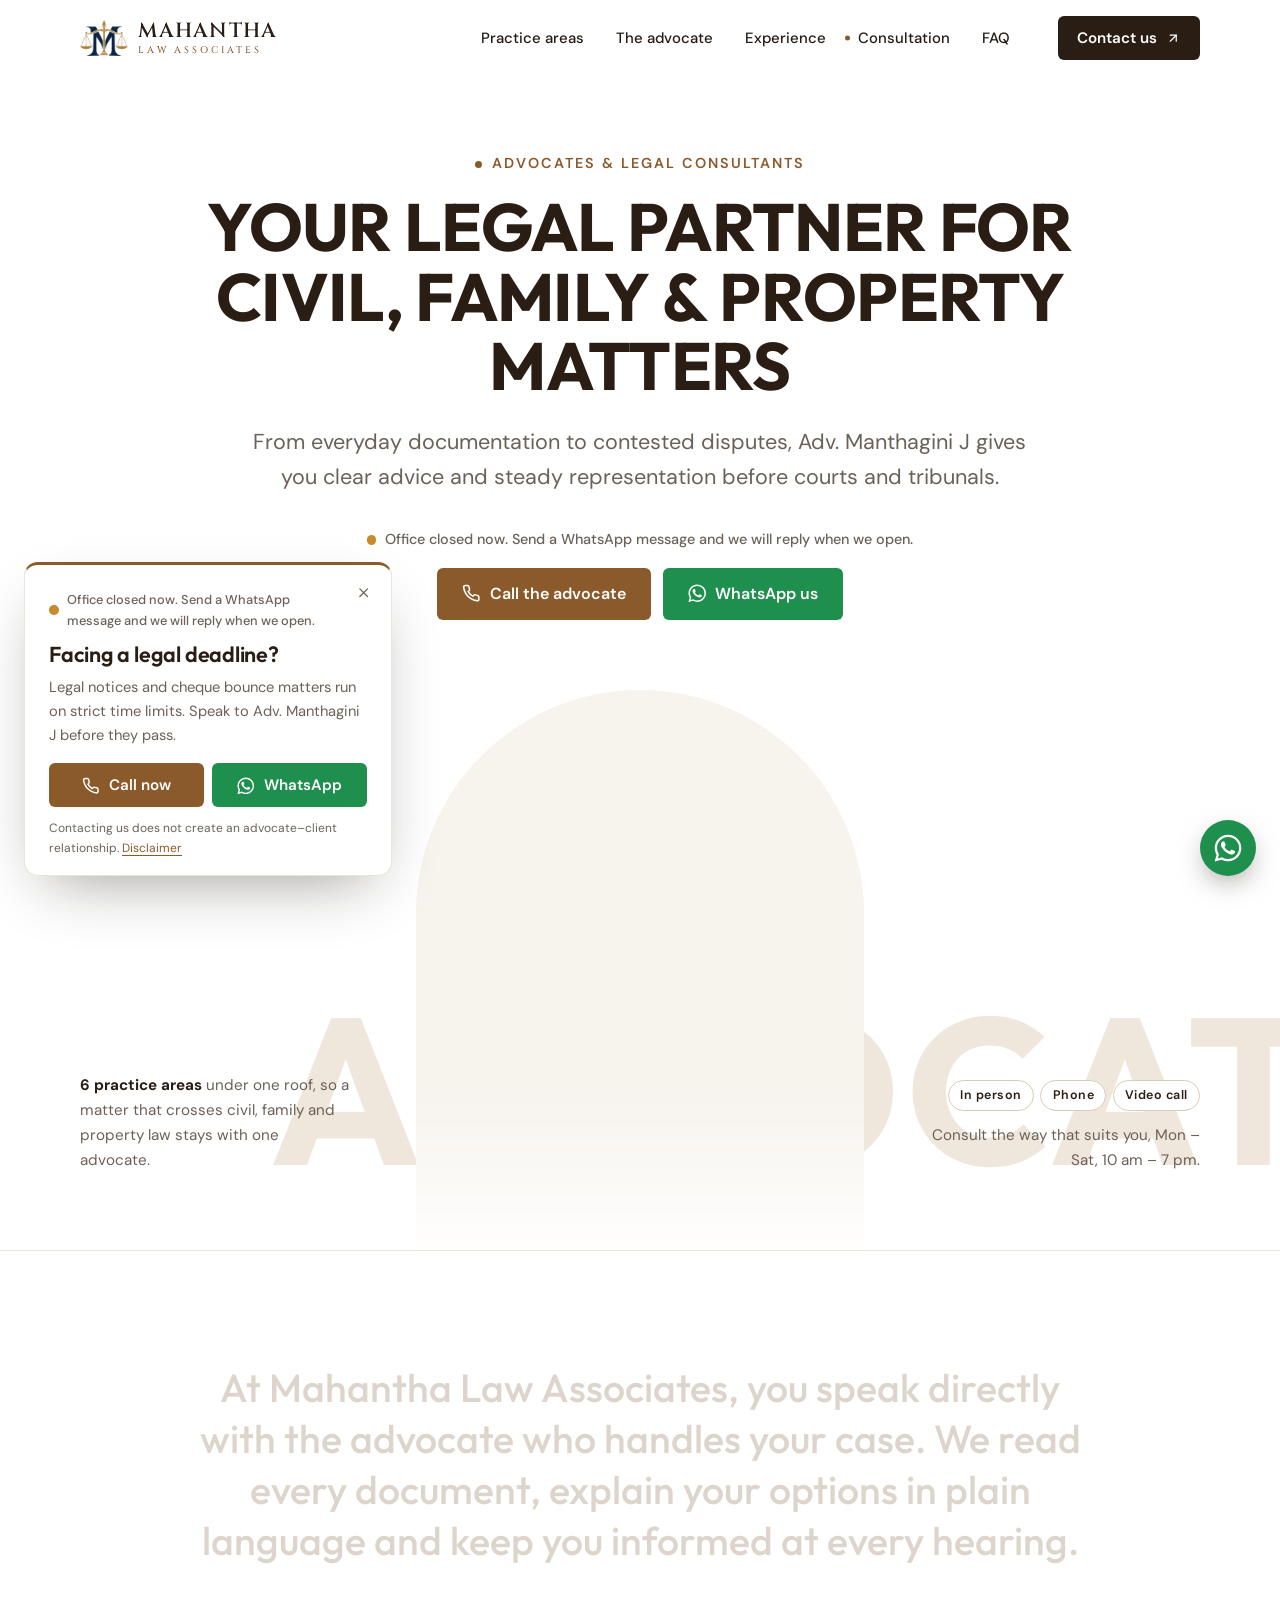
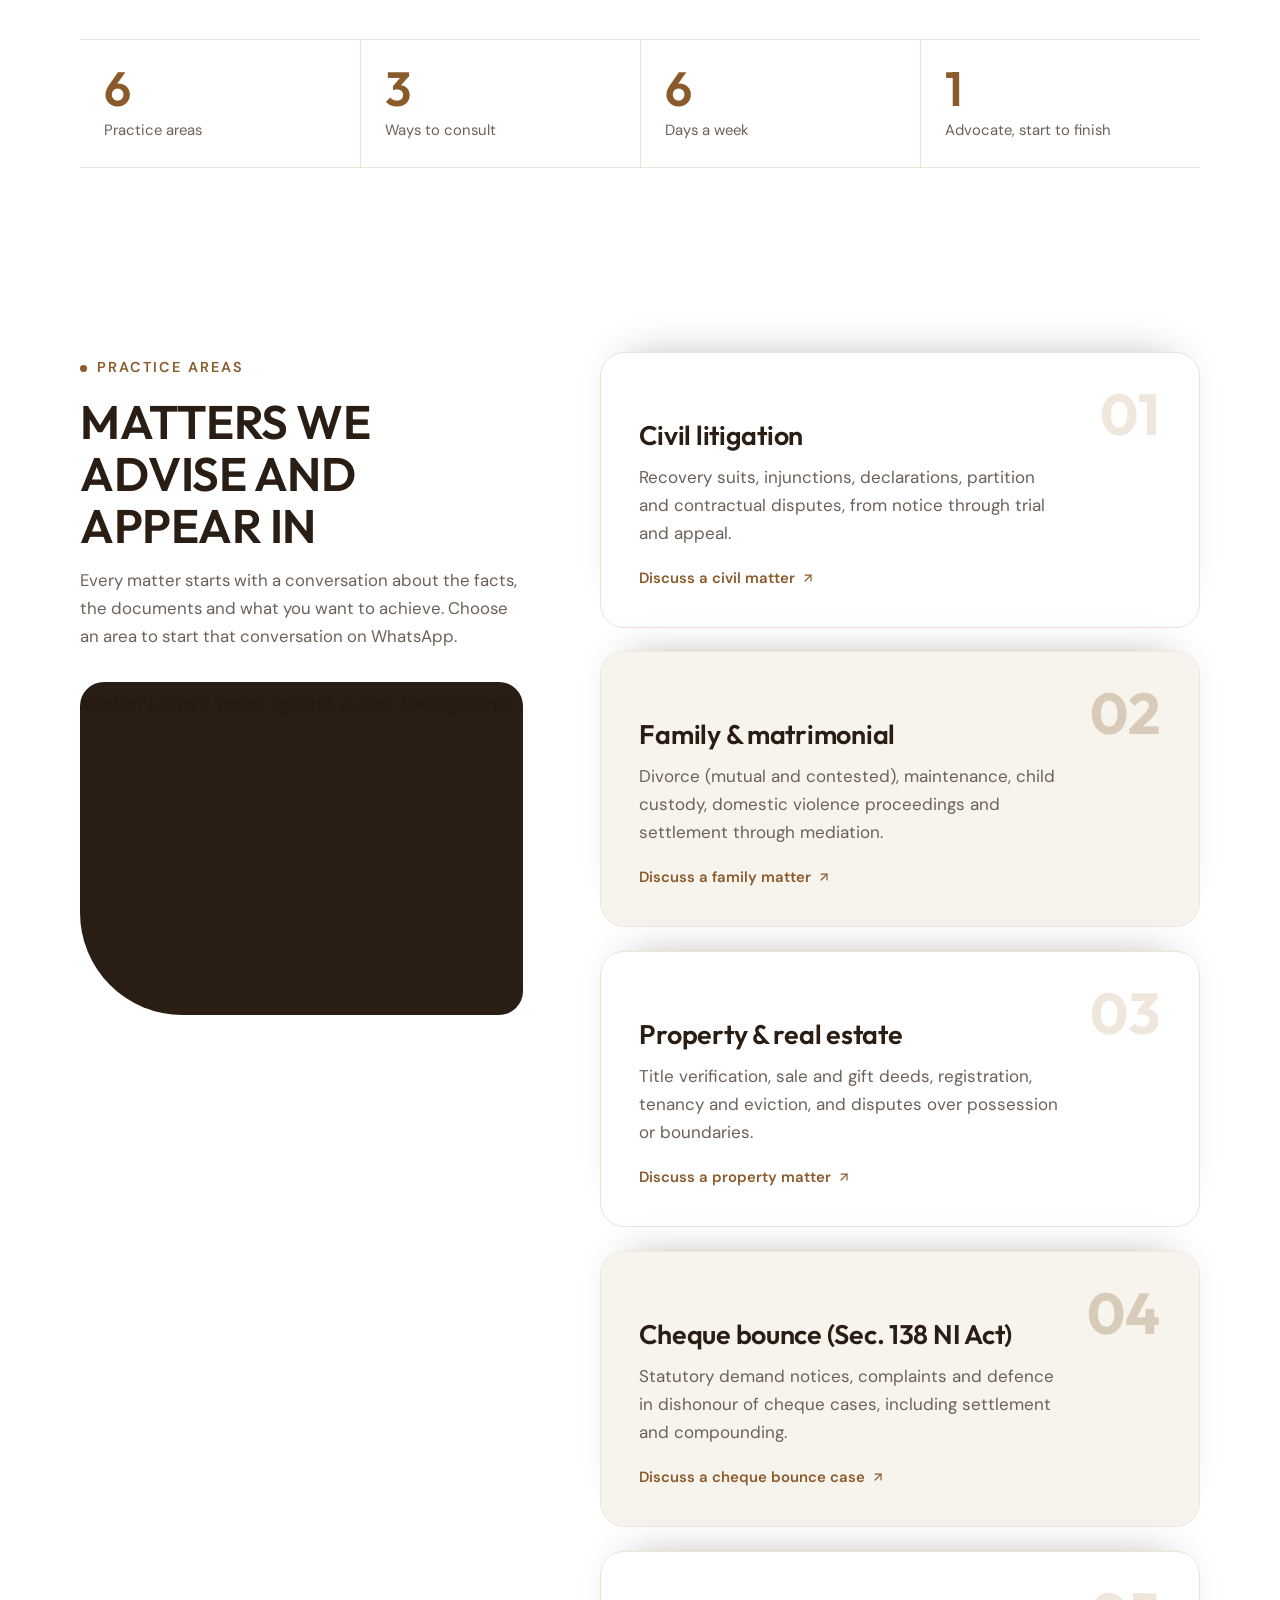
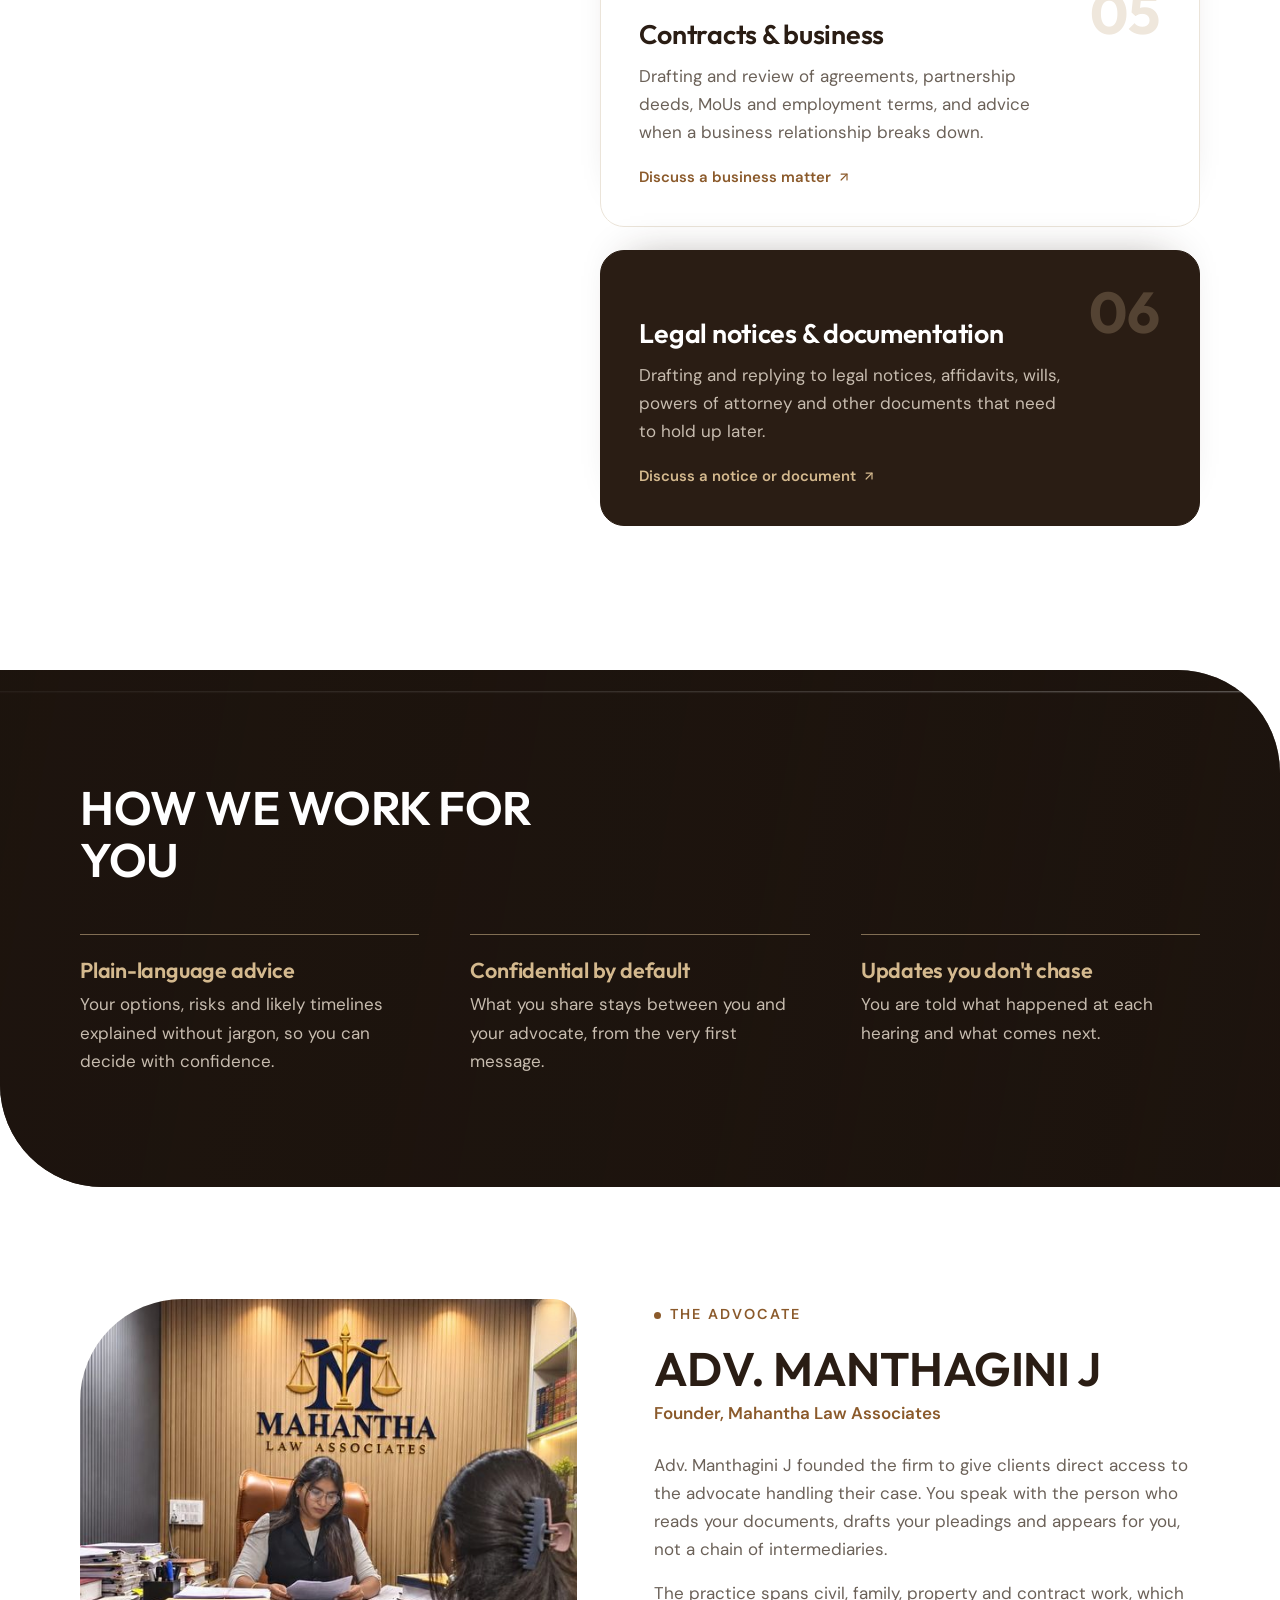
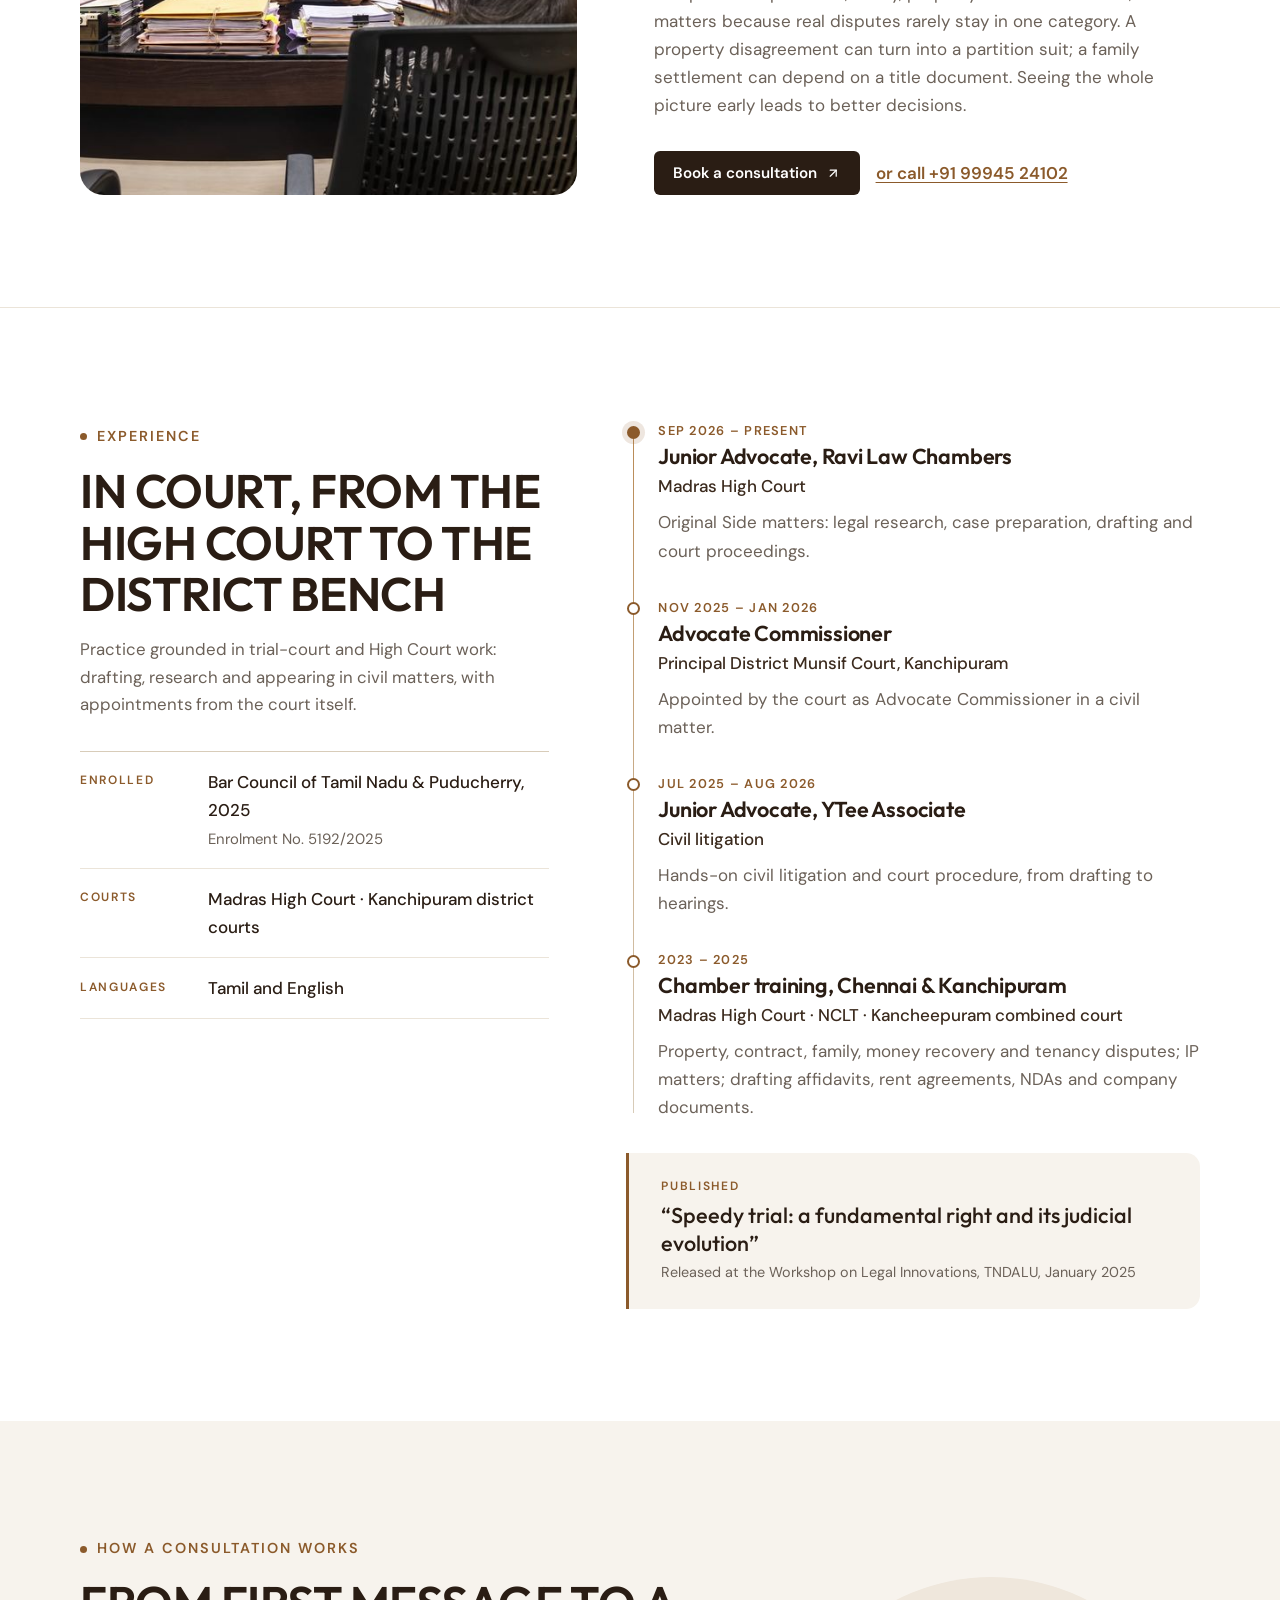
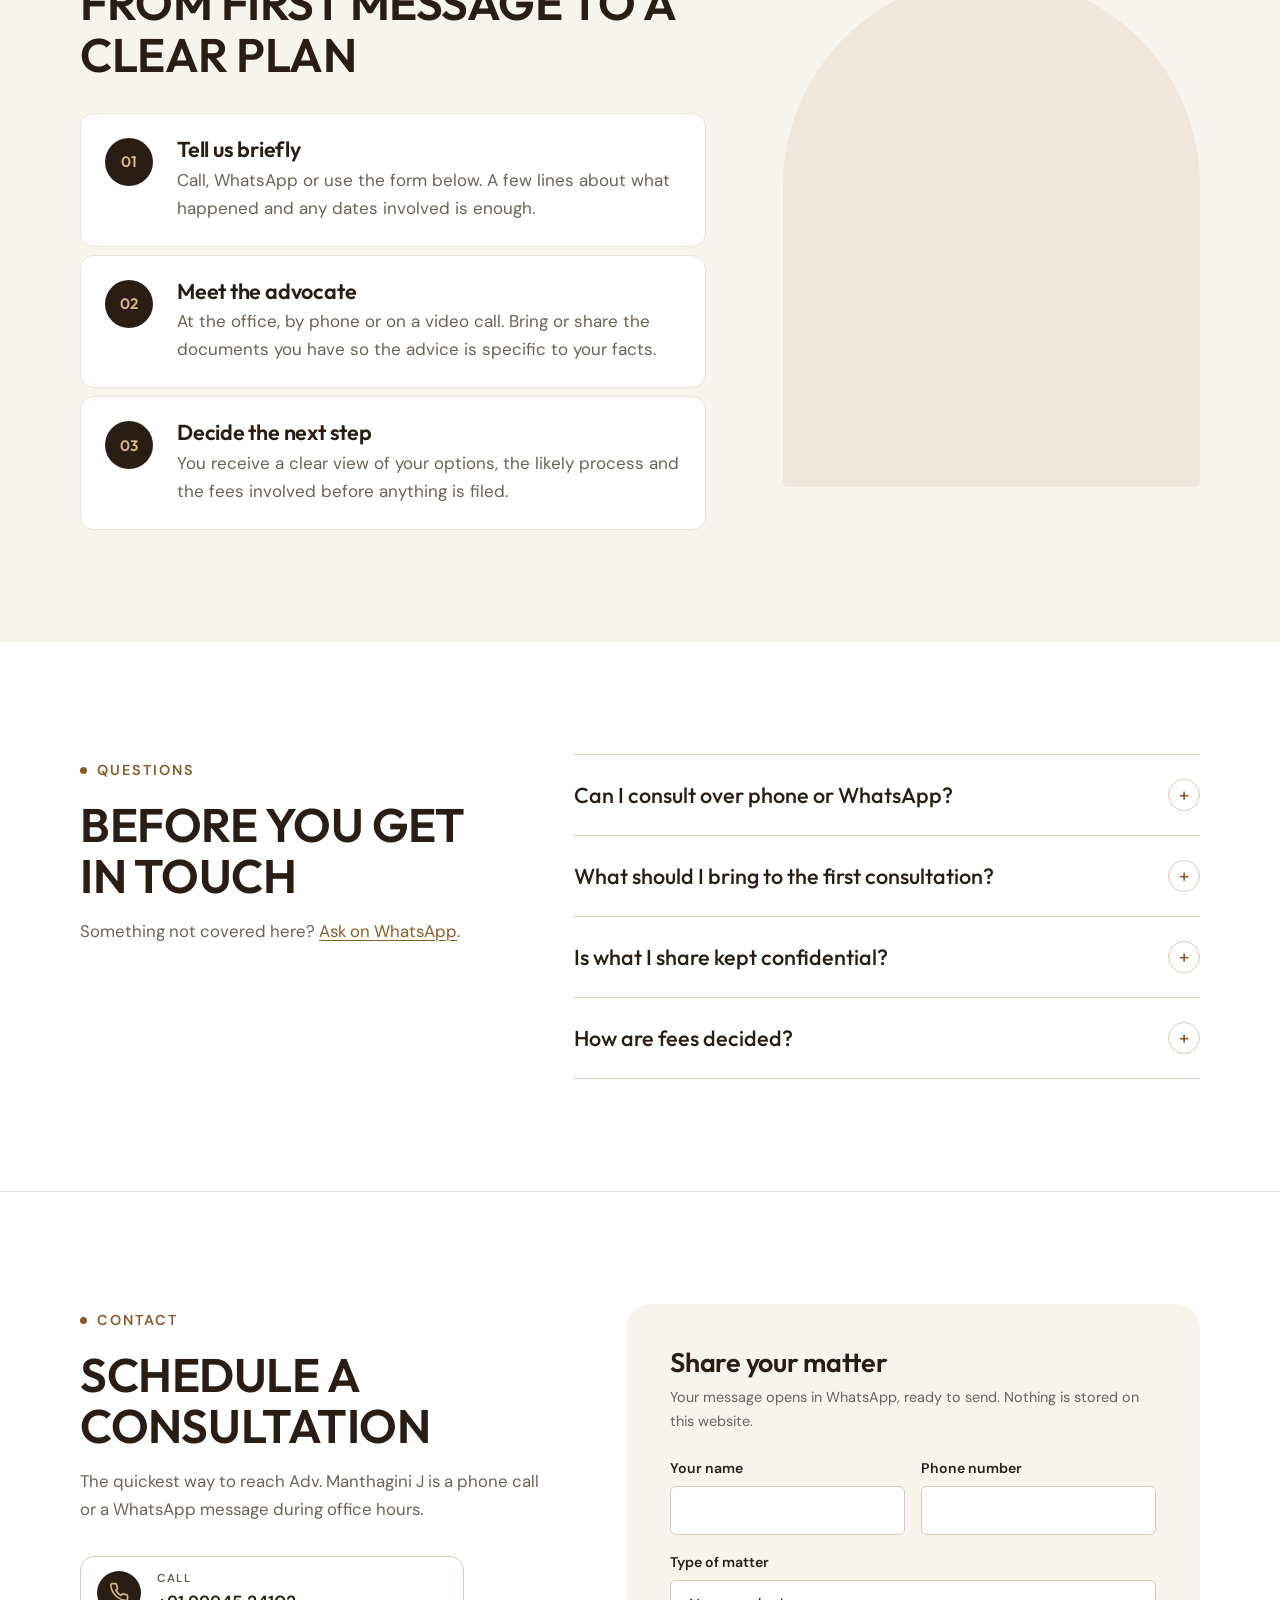
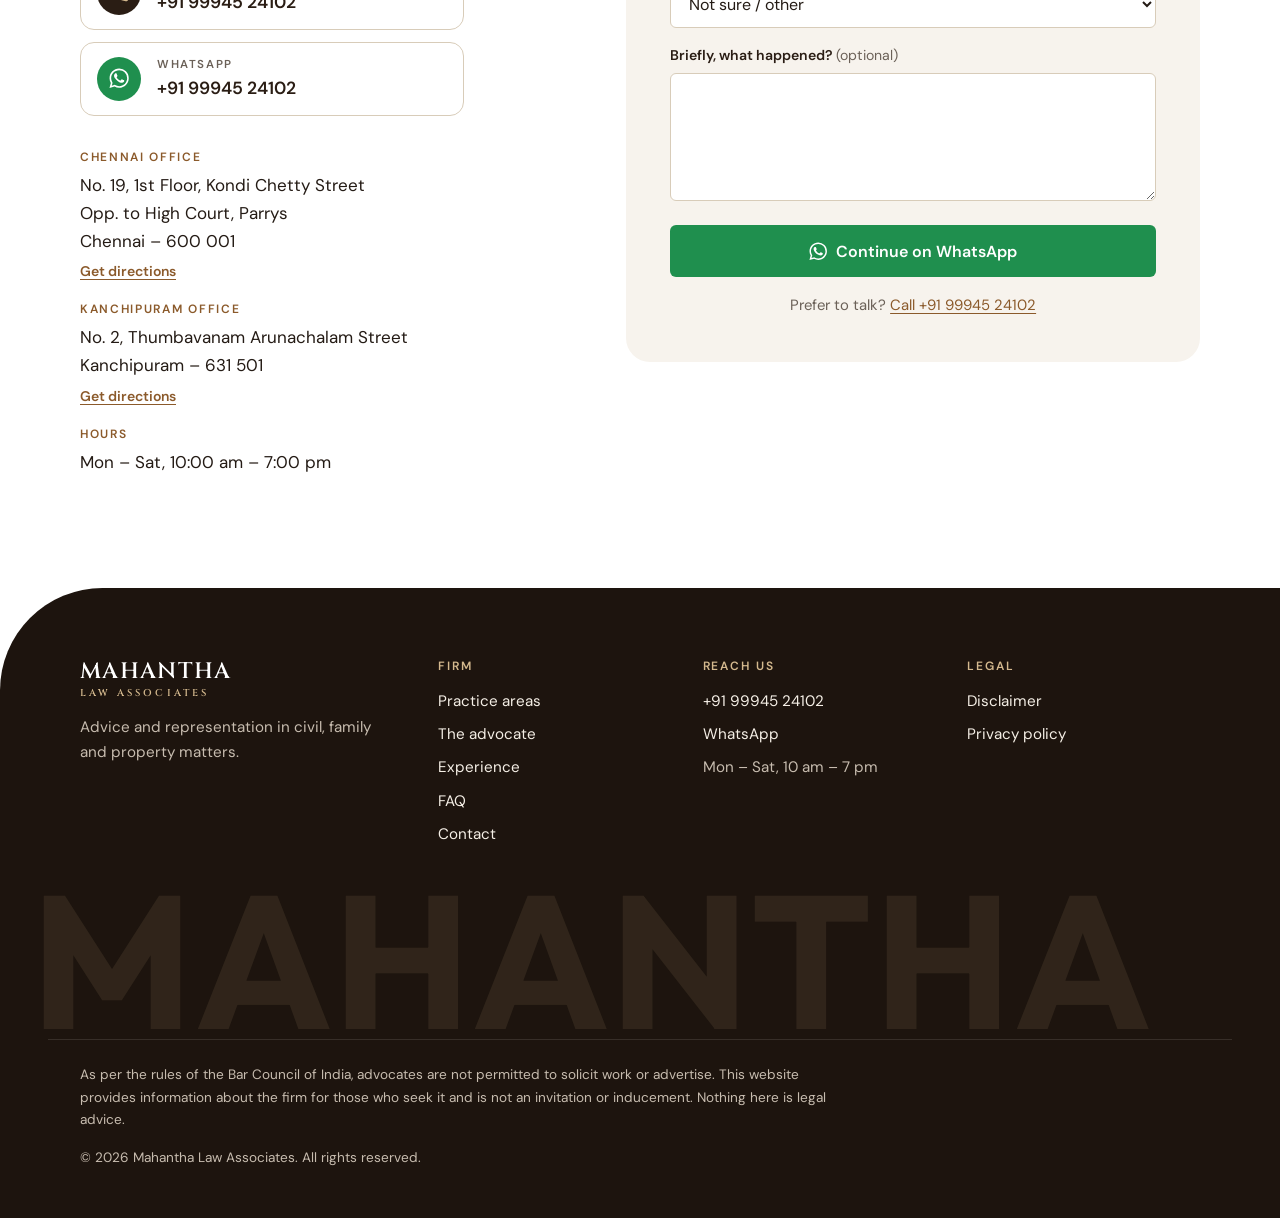
==== commit 59df52fc: "Add Chennai and Kanchipuram office addresses Contact section lists both offices with map links; stru" ====
--- a/index.html
+++ b/index.html
@@ -50,14 +50,22 @@
         "image": "https://www.example.com/assets/img/og-image.jpg",
         "telephone": "+91-99945-24102",
         "priceRange": "Consultation fees shared before engagement",
-        "address": {
+        "address": [{
           "@type": "PostalAddress",
-          "streetAddress": "Office address to be updated",
-          "addressLocality": "City",
-          "addressRegion": "State",
-          "postalCode": "000000",
+          "streetAddress": "No. 19, 1st Floor, Kondi Chetty Street, Opp. to High Court, Parrys",
+          "addressLocality": "Chennai",
+          "addressRegion": "Tamil Nadu",
+          "postalCode": "600001",
           "addressCountry": "IN"
-        },
+        }, {
+          "@type": "PostalAddress",
+          "streetAddress": "No. 2, Thumbavanam Arunachalam Street",
+          "addressLocality": "Kanchipuram",
+          "addressRegion": "Tamil Nadu",
+          "postalCode": "631501",
+          "addressCountry": "IN"
+        }],
+        "areaServed": ["Chennai", "Kanchipuram"],
         "openingHoursSpecification": [{
           "@type": "OpeningHoursSpecification",
           "dayOfWeek": ["Monday", "Tuesday", "Wednesday", "Thursday", "Friday", "Saturday"],
@@ -472,8 +480,18 @@
 
           <dl class="contact-meta">
             <div>
-              <dt>Office</dt>
-              <dd><address>Mahantha Law Associates<br>Office address to be updated<br>City, State – 000000</address></dd>
+              <dt>Chennai office</dt>
+              <dd>
+                <address>No. 19, 1st Floor, Kondi Chetty Street<br>Opp. to High Court, Parrys<br>Chennai – 600 001</address>
+                <a class="text-link" href="https://www.google.com/maps/search/?api=1&amp;query=19+Kondi+Chetty+Street%2C+Parrys%2C+Chennai+600001" target="_blank" rel="noopener">Get directions</a>
+              </dd>
+            </div>
+            <div>
+              <dt>Kanchipuram office</dt>
+              <dd>
+                <address>No. 2, Thumbavanam Arunachalam Street<br>Kanchipuram – 631 501</address>
+                <a class="text-link" href="https://www.google.com/maps/search/?api=1&amp;query=2+Thumbavanam+Arunachalam+Street%2C+Kanchipuram+631501" target="_blank" rel="noopener">Get directions</a>
+              </dd>
             </div>
             <div>
               <dt>Hours</dt>
--- a/css/styles.css
+++ b/css/styles.css
@@ -362,6 +362,7 @@
 .contact-meta { margin: 0; display: grid; gap: var(--space-4); }
 .contact-meta dt { font-size: .75rem; font-weight: 600; letter-spacing: .14em; text-transform: uppercase; color: var(--bronze-600); }
 .contact-meta dd { margin: .2rem 0 0; color: var(--ink); }
+.contact-meta address + .text-link { display: inline-block; margin-top: .35rem; font-size: .875rem; }
 
 .lead-form { background: var(--stone); padding: clamp(1.5rem, 4vw, 2.75rem); border-radius: var(--r-lg); }
 .lead-form h3 { font-size: var(--step-2); margin-bottom: var(--space-2); }
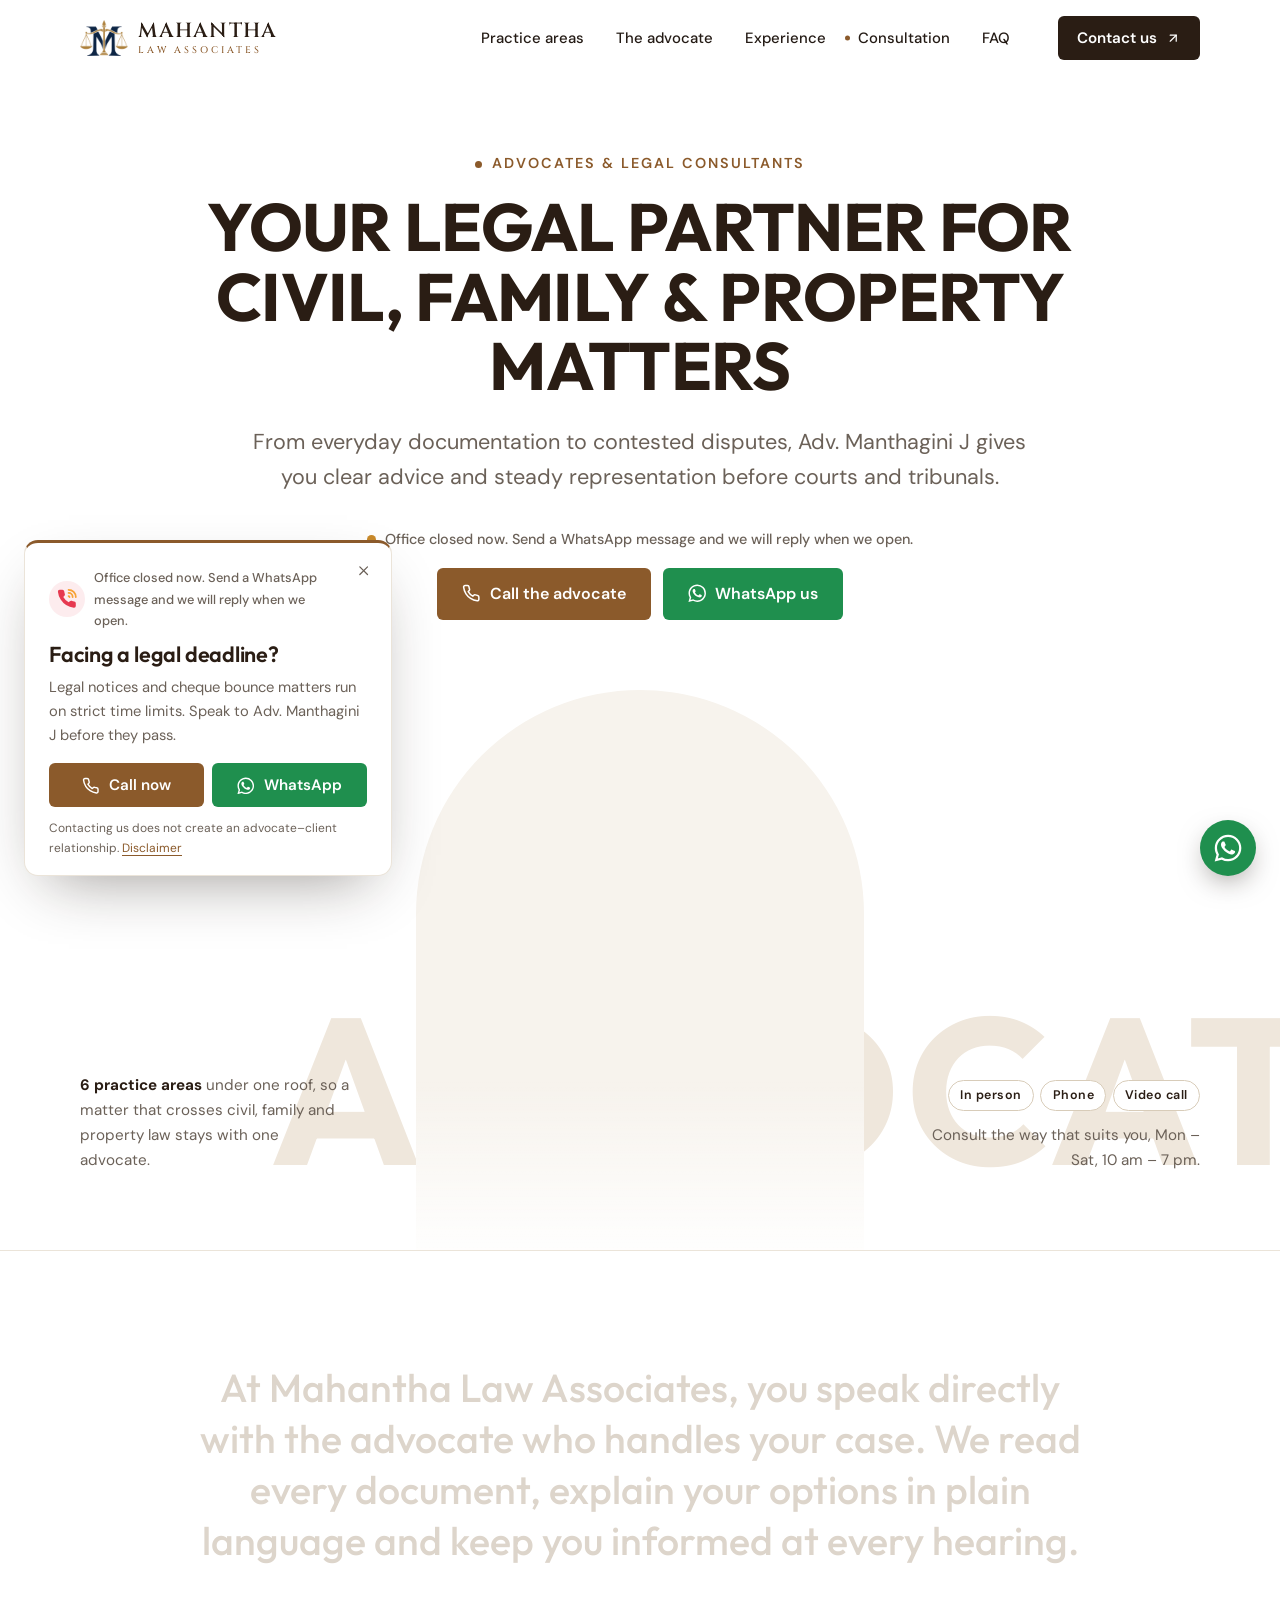
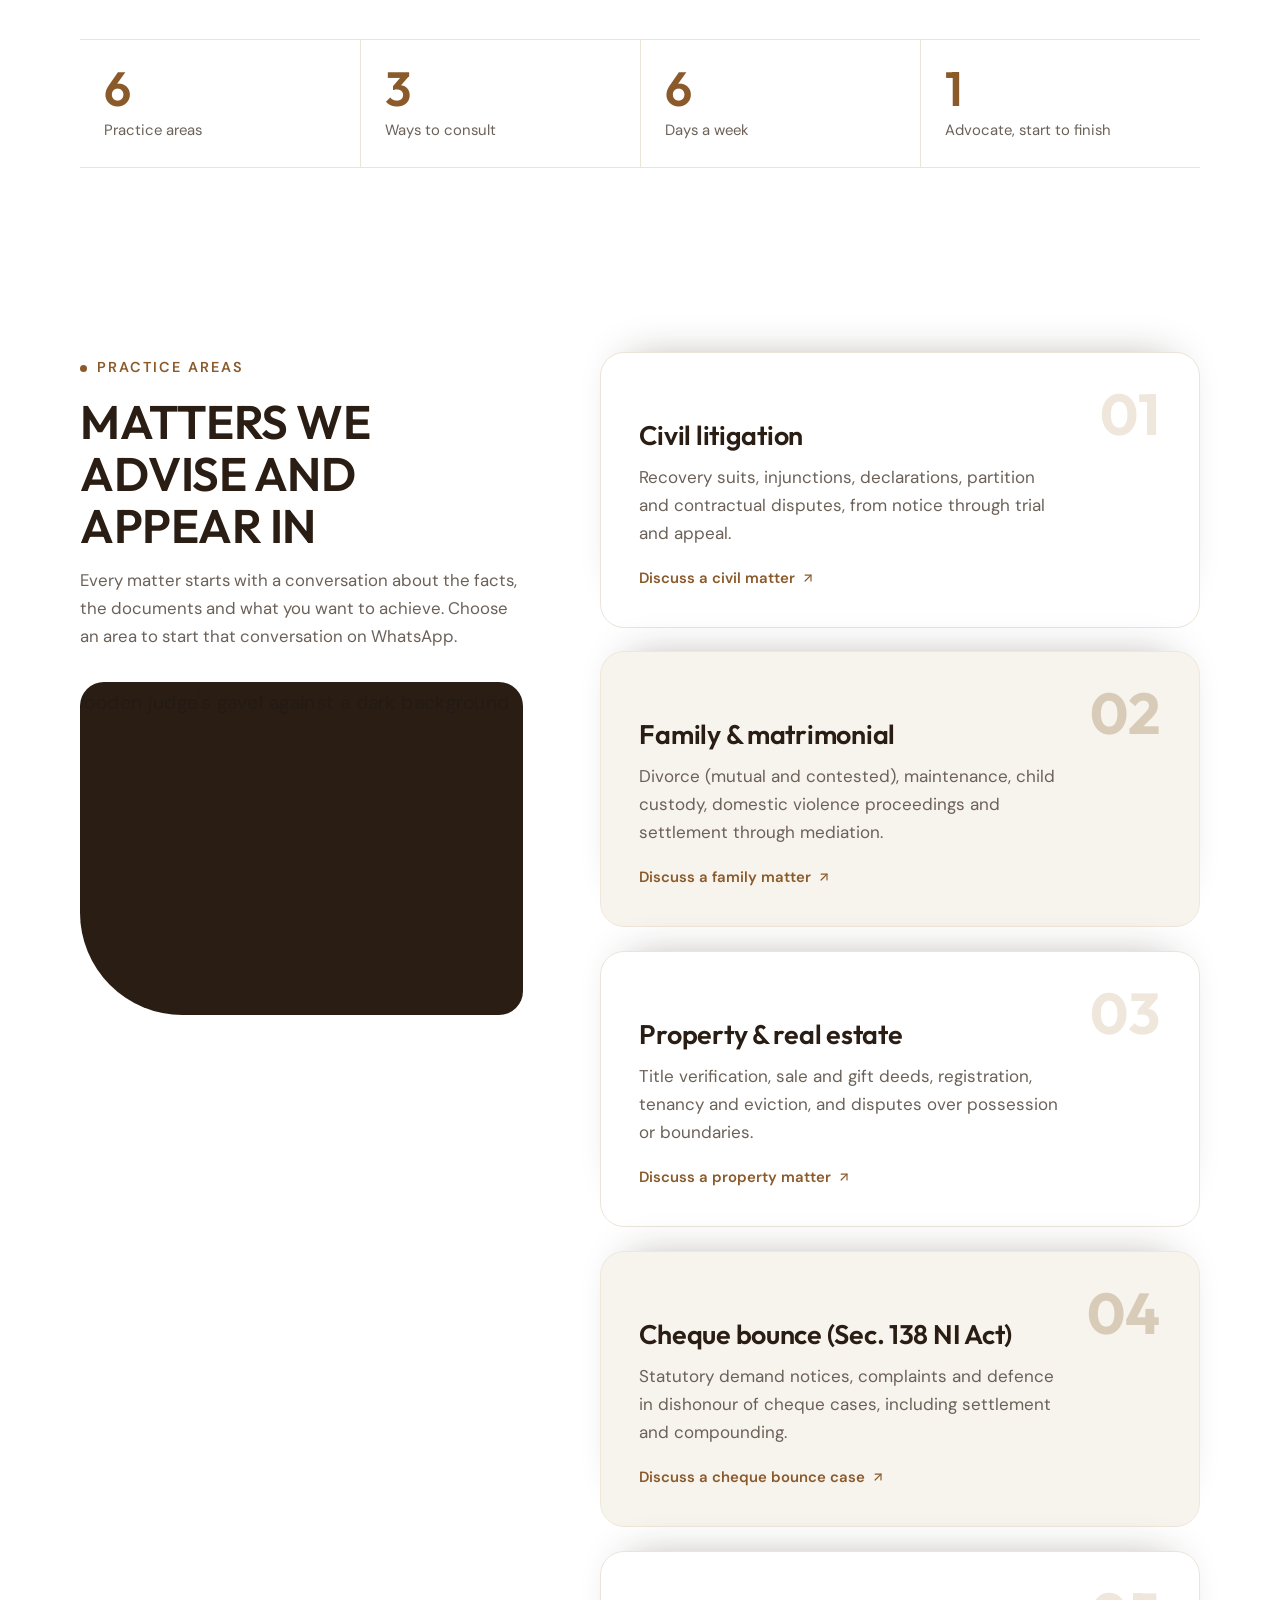
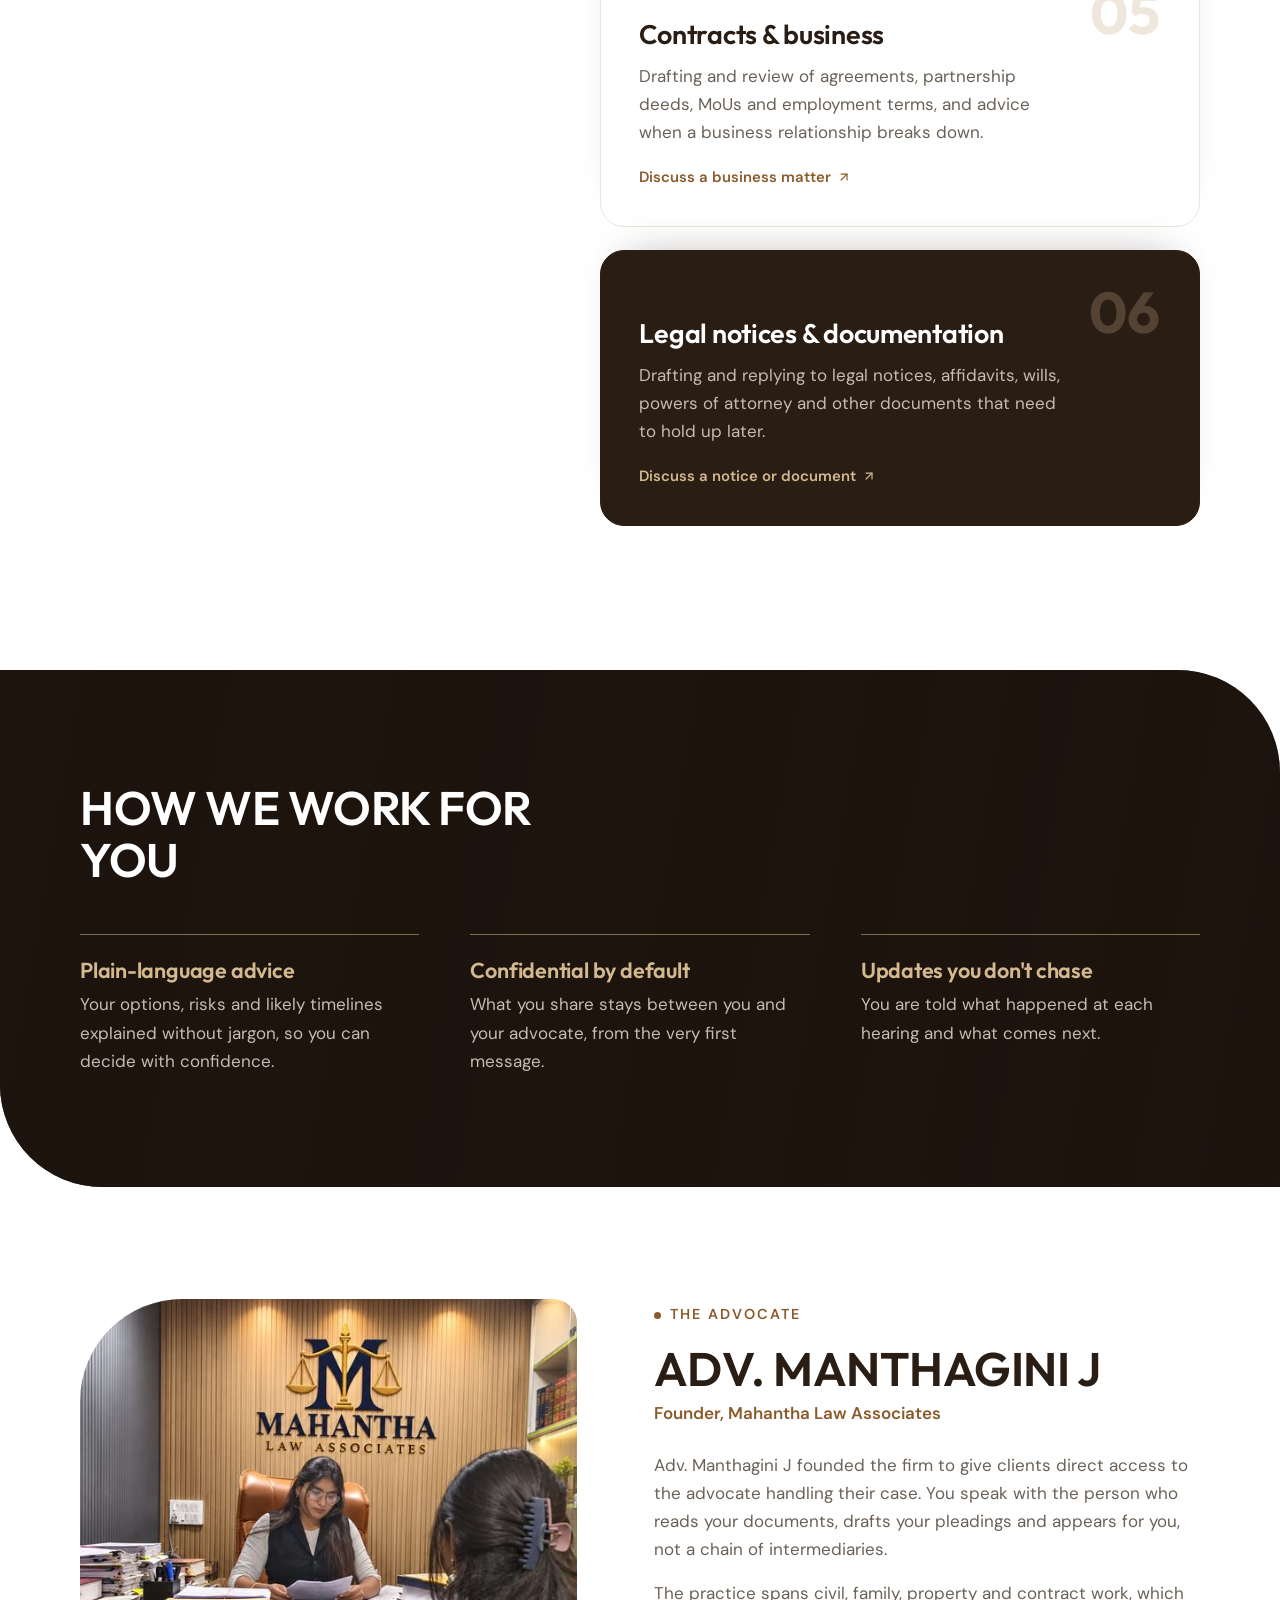
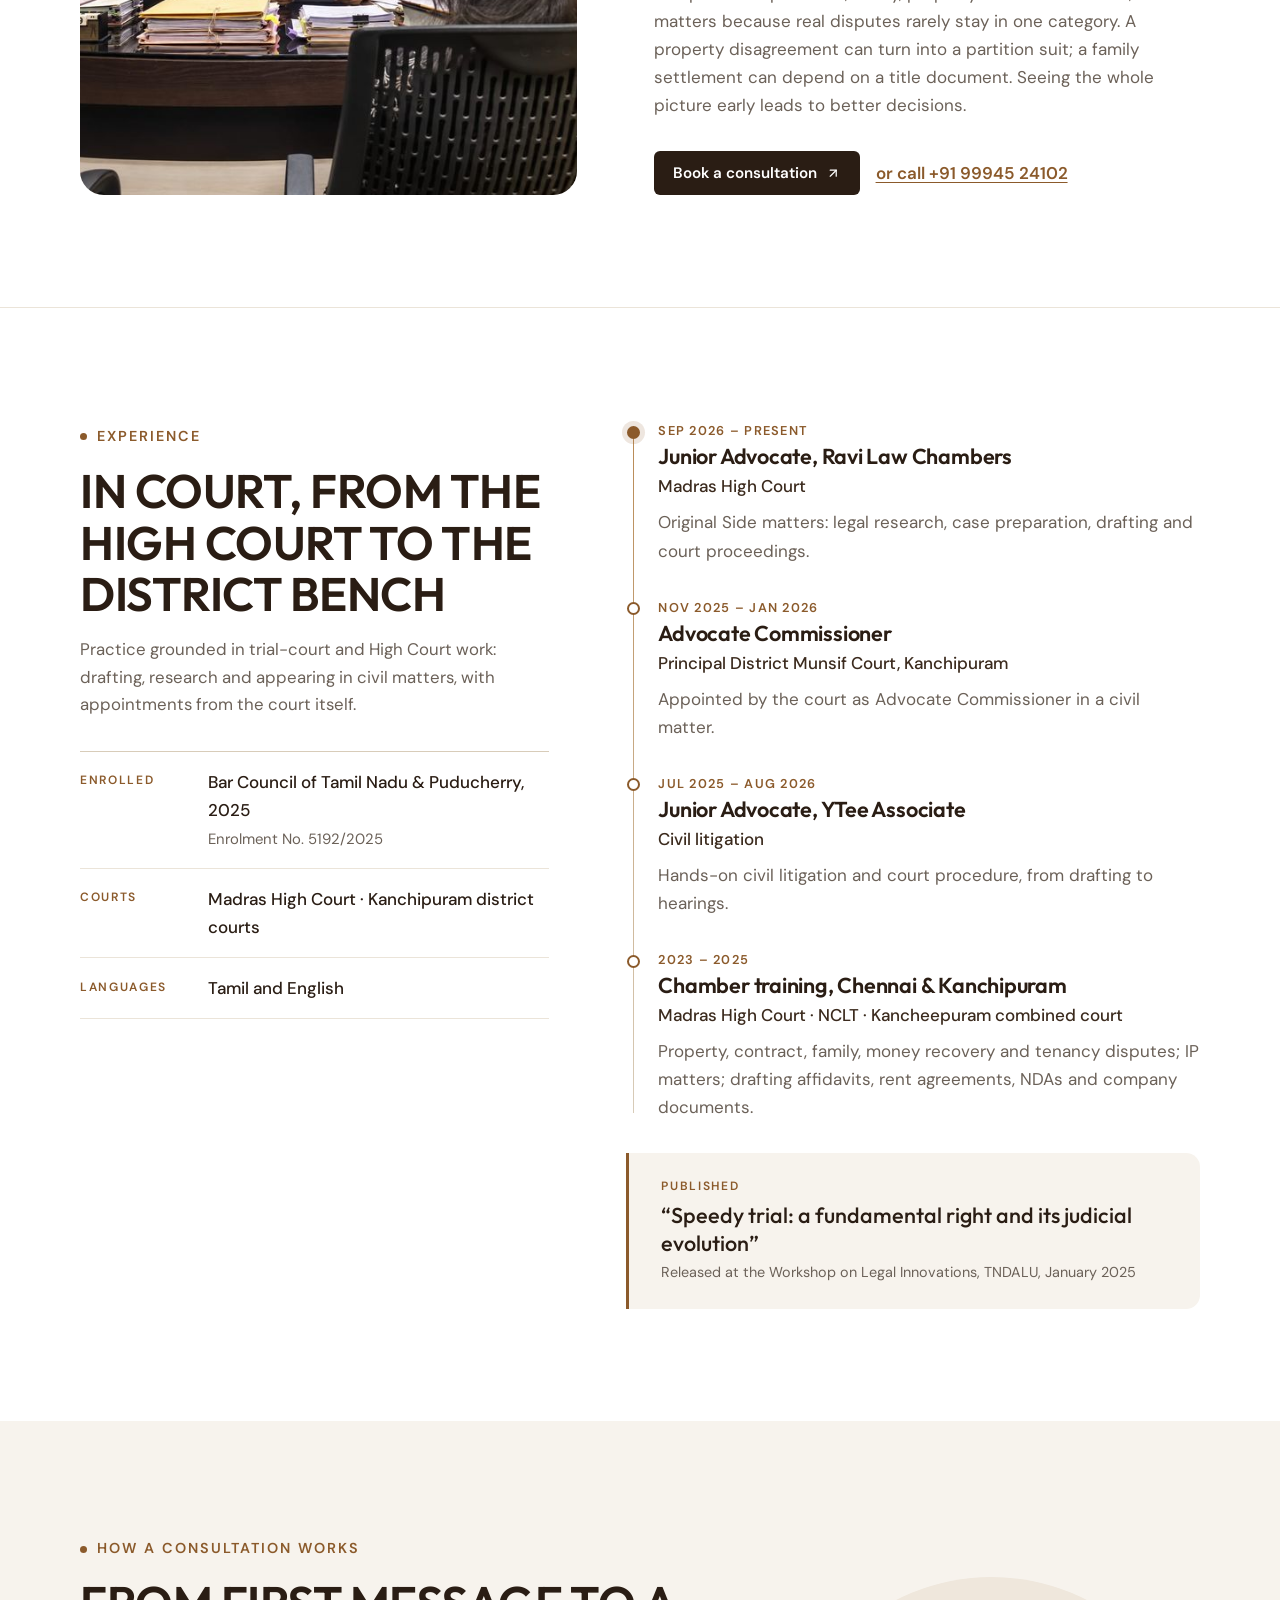
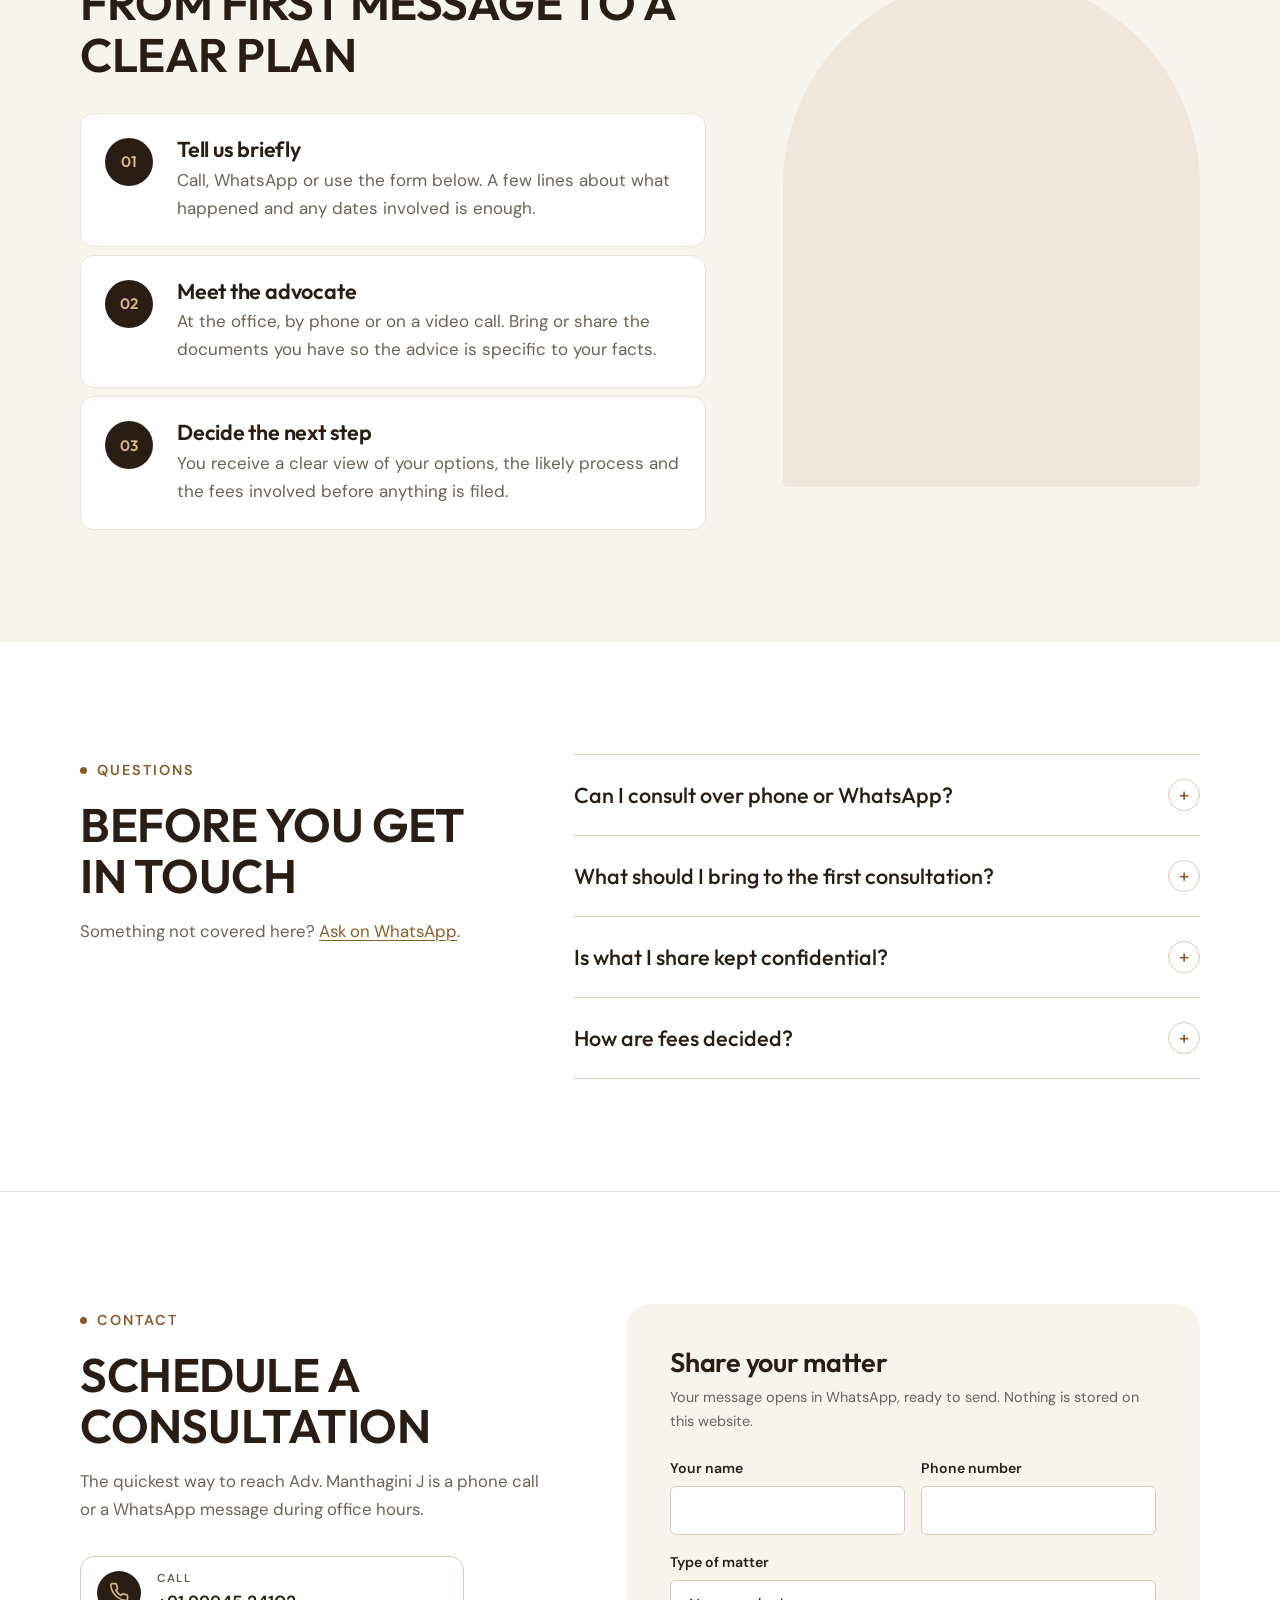
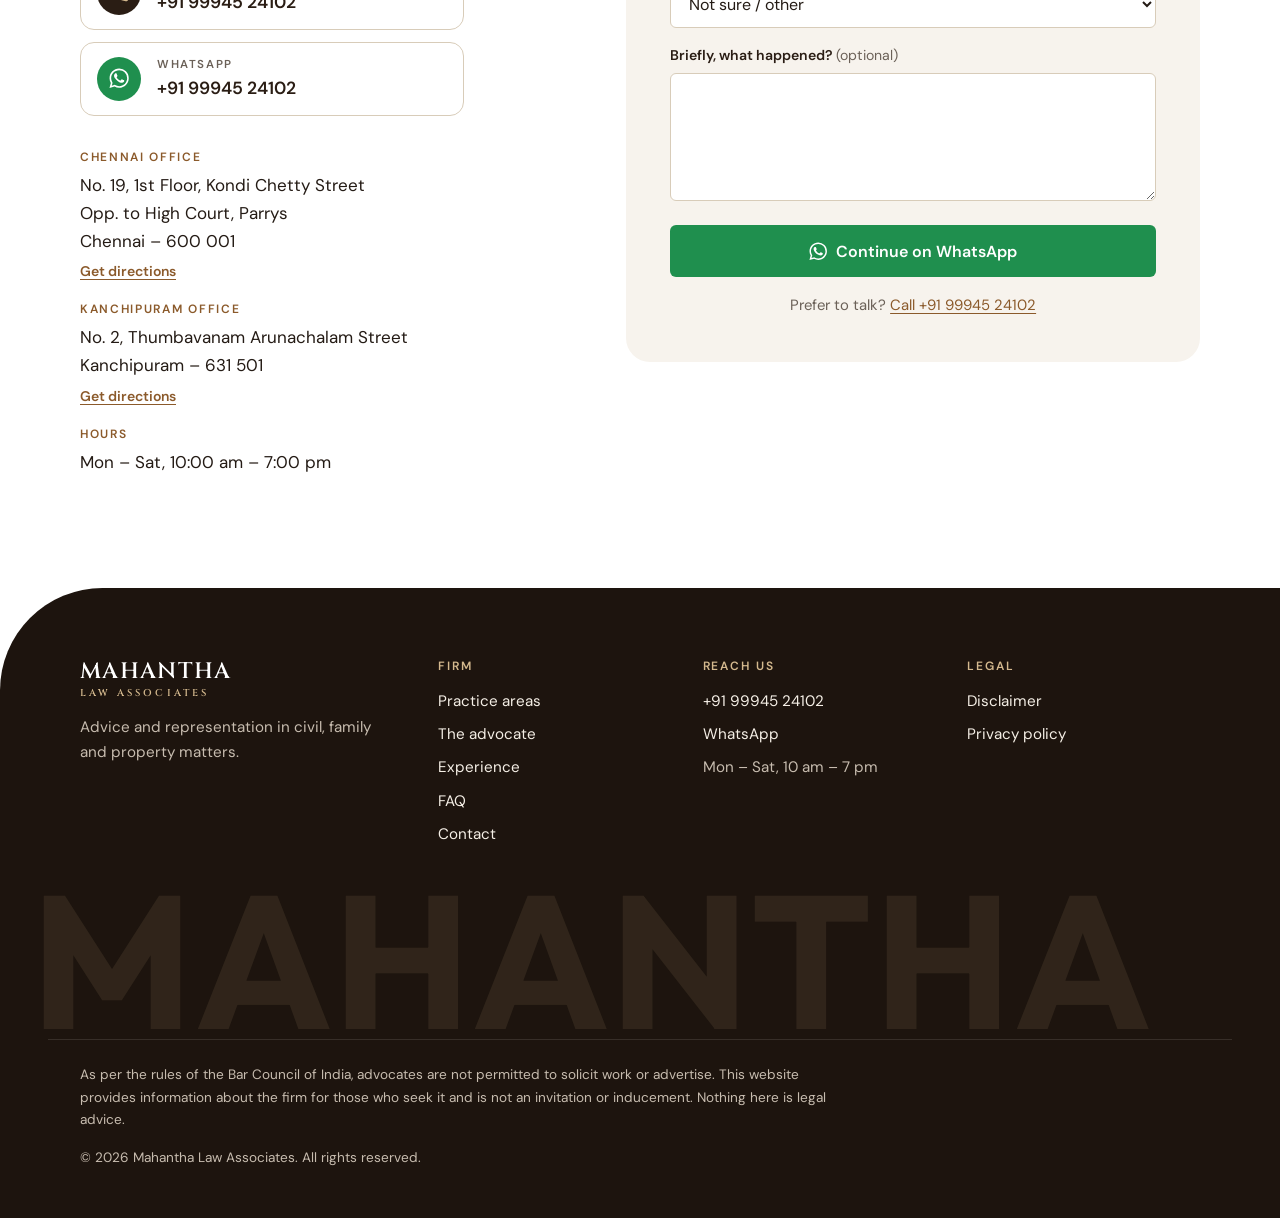
==== commit 4891a3a5: "Replace popup status dot with a shaking call icon The consultation prompt now shows a red ringing-ph" ====
--- a/index.html
+++ b/index.html
@@ -603,7 +603,12 @@
       <svg class="icon" aria-hidden="true"><use href="#i-x"/></svg>
     </button>
     <p class="office-status office-status-sm" data-office-status>
-      <span class="status-dot" aria-hidden="true"></span>
+      <a class="cta-ring" href="tel:+919994524102" data-track="call" data-area="cta-ring" aria-label="Call +91 99945 24102">
+        <svg viewBox="0 0 24 24" aria-hidden="true">
+          <path fill="#e63950" d="M22 16.92v3a2 2 0 0 1-2.18 2 19.79 19.79 0 0 1-8.63-3.07 19.5 19.5 0 0 1-6-6 19.79 19.79 0 0 1-3.07-8.67A2 2 0 0 1 4.11 2h3a2 2 0 0 1 2 1.72 12.84 12.84 0 0 0 .7 2.81 2 2 0 0 1-.45 2.11L8.09 9.91a16 16 0 0 0 6 6l1.27-1.27a2 2 0 0 1 2.11-.45 12.84 12.84 0 0 0 2.81.7A2 2 0 0 1 22 16.92z"/>
+          <path fill="none" stroke="#f7a234" stroke-width="2" stroke-linecap="round" d="M14 2a8 8 0 0 1 8 8M14 5.5a4.5 4.5 0 0 1 4.5 4.5M14 9a1 1 0 0 1 1 1"/>
+        </svg>
+      </a>
       <span data-status-text>Office hours: Mon – Sat, 10 am – 7 pm</span>
     </p>
     <h2 id="cta-title">Facing a legal deadline?</h2>
--- a/css/styles.css
+++ b/css/styles.css
@@ -458,6 +458,10 @@
 .cta-card h2 { font-size: var(--step-1); text-transform: none; margin-bottom: var(--space-2); padding-right: 2rem; }
 .cta-card > p { font-size: .92rem; color: var(--ink-muted); margin-bottom: var(--space-4); }
 .cta-card .office-status { margin-bottom: var(--space-3); font-size: .8rem; padding-right: 2rem; }
+.cta-ring { display: grid; place-items: center; flex: none; width: 2.25rem; height: 2.25rem; border-radius: 50%; background: #fdecee; transition: background-color var(--dur); }
+.cta-ring:hover { background: #fbd9de; }
+.cta-ring svg { width: 1.35rem; height: 1.35rem; transform-origin: 50% 50%; animation: phone-shake 1.8s ease-in-out infinite; }
+@keyframes phone-shake { 0%, 40%, 100% { transform: rotate(0); } 5%, 15%, 25%, 35% { transform: rotate(-14deg); } 10%, 20%, 30% { transform: rotate(14deg); } }
 .cta-actions { display: grid; grid-template-columns: 1fr 1fr; gap: var(--space-2); }
 .cta-actions .btn { min-height: 2.75rem; padding-inline: .75rem; }
 .cta-close { position: absolute; top: .6rem; right: .6rem; display: grid; place-items: center; width: 2.25rem; height: 2.25rem; border: 0; border-radius: 50%; background: transparent; color: var(--ink-muted); cursor: pointer; transition: background-color var(--dur), color var(--dur); }
@@ -588,6 +592,6 @@
   .js .hero-figure { animation: none; }
   .parallax-img { transform: none; }
   .practice-item { transform: none; filter: none; }
-  .btn-pulse, .btn-pulse::after, .btn-pulse .icon, .action-wa::after, .status-dot::after, .headline-fade .hw { animation: none !important; }
+  .btn-pulse, .btn-pulse::after, .btn-pulse .icon, .action-wa::after, .status-dot::after, .headline-fade .hw, .cta-ring svg { animation: none !important; }
   *, *::before, *::after { transition-duration: 0.01ms !important; animation-duration: 0.01ms !important; }
 }
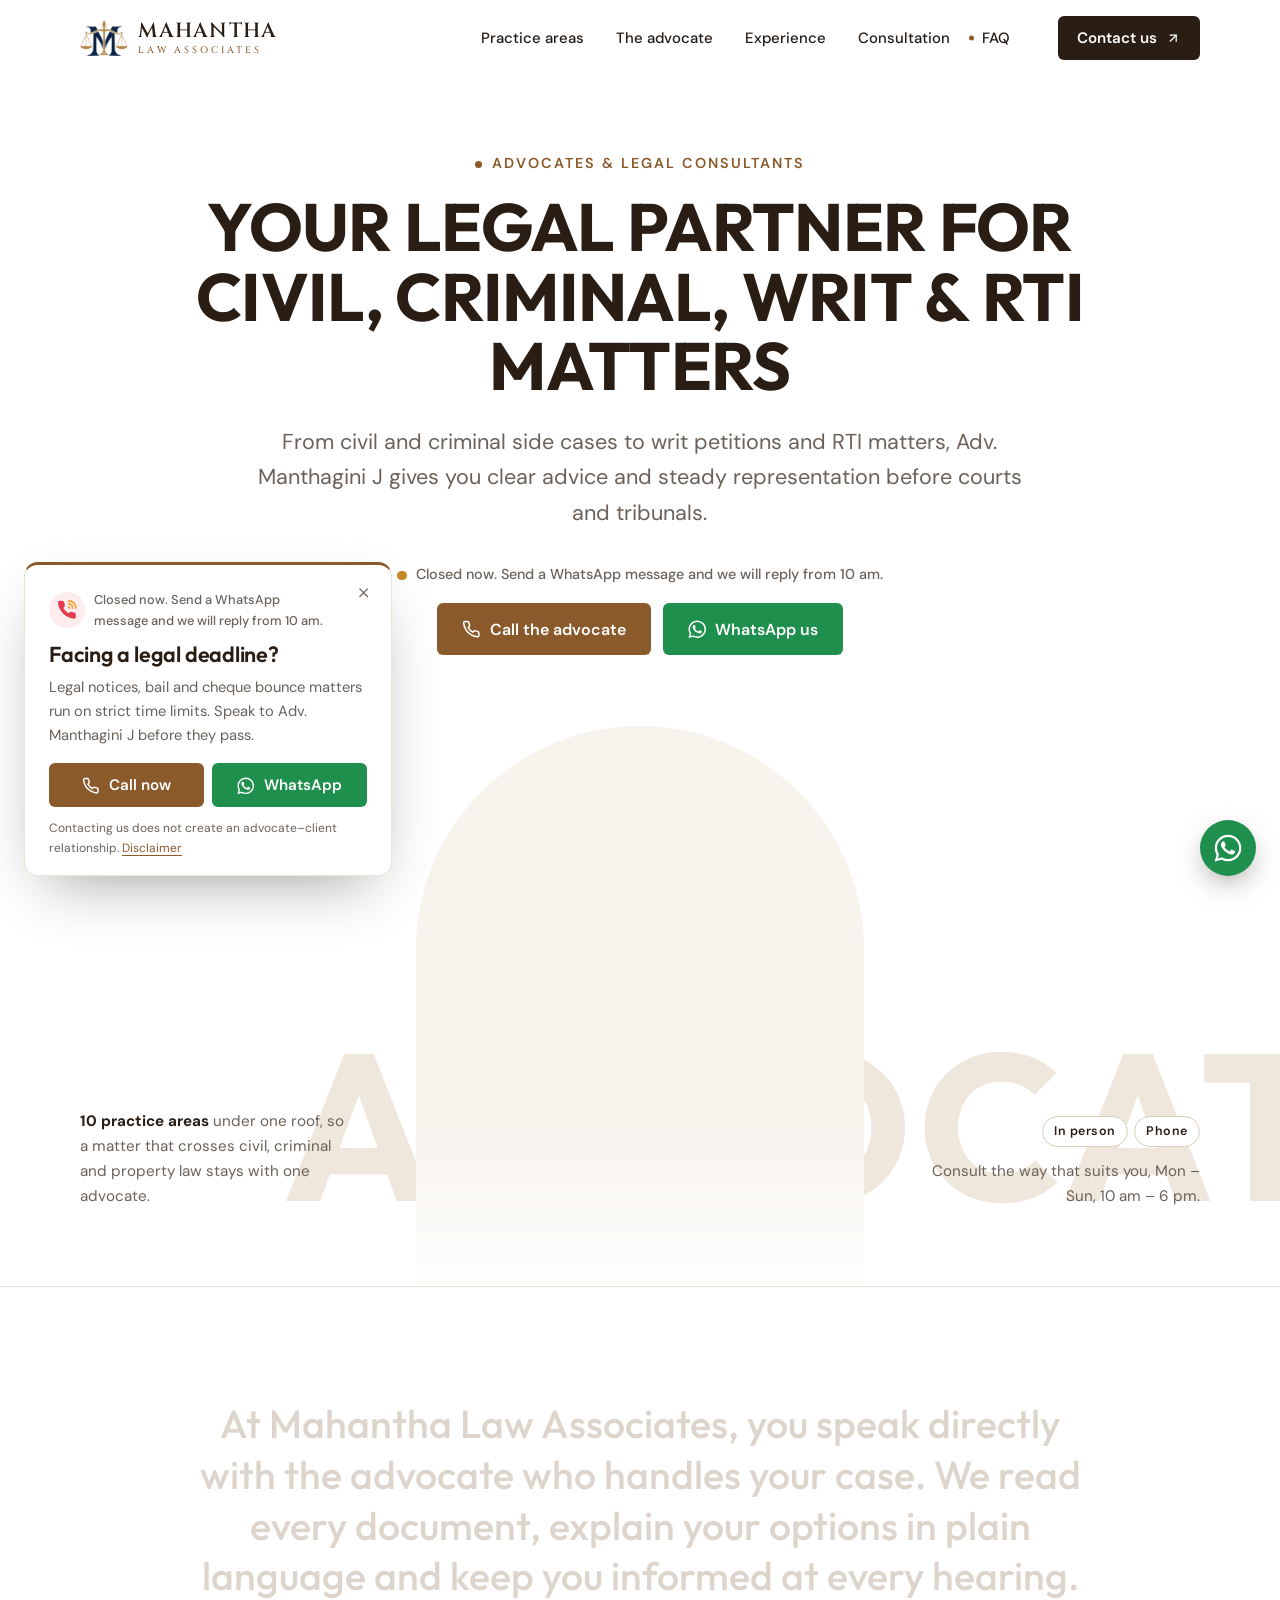
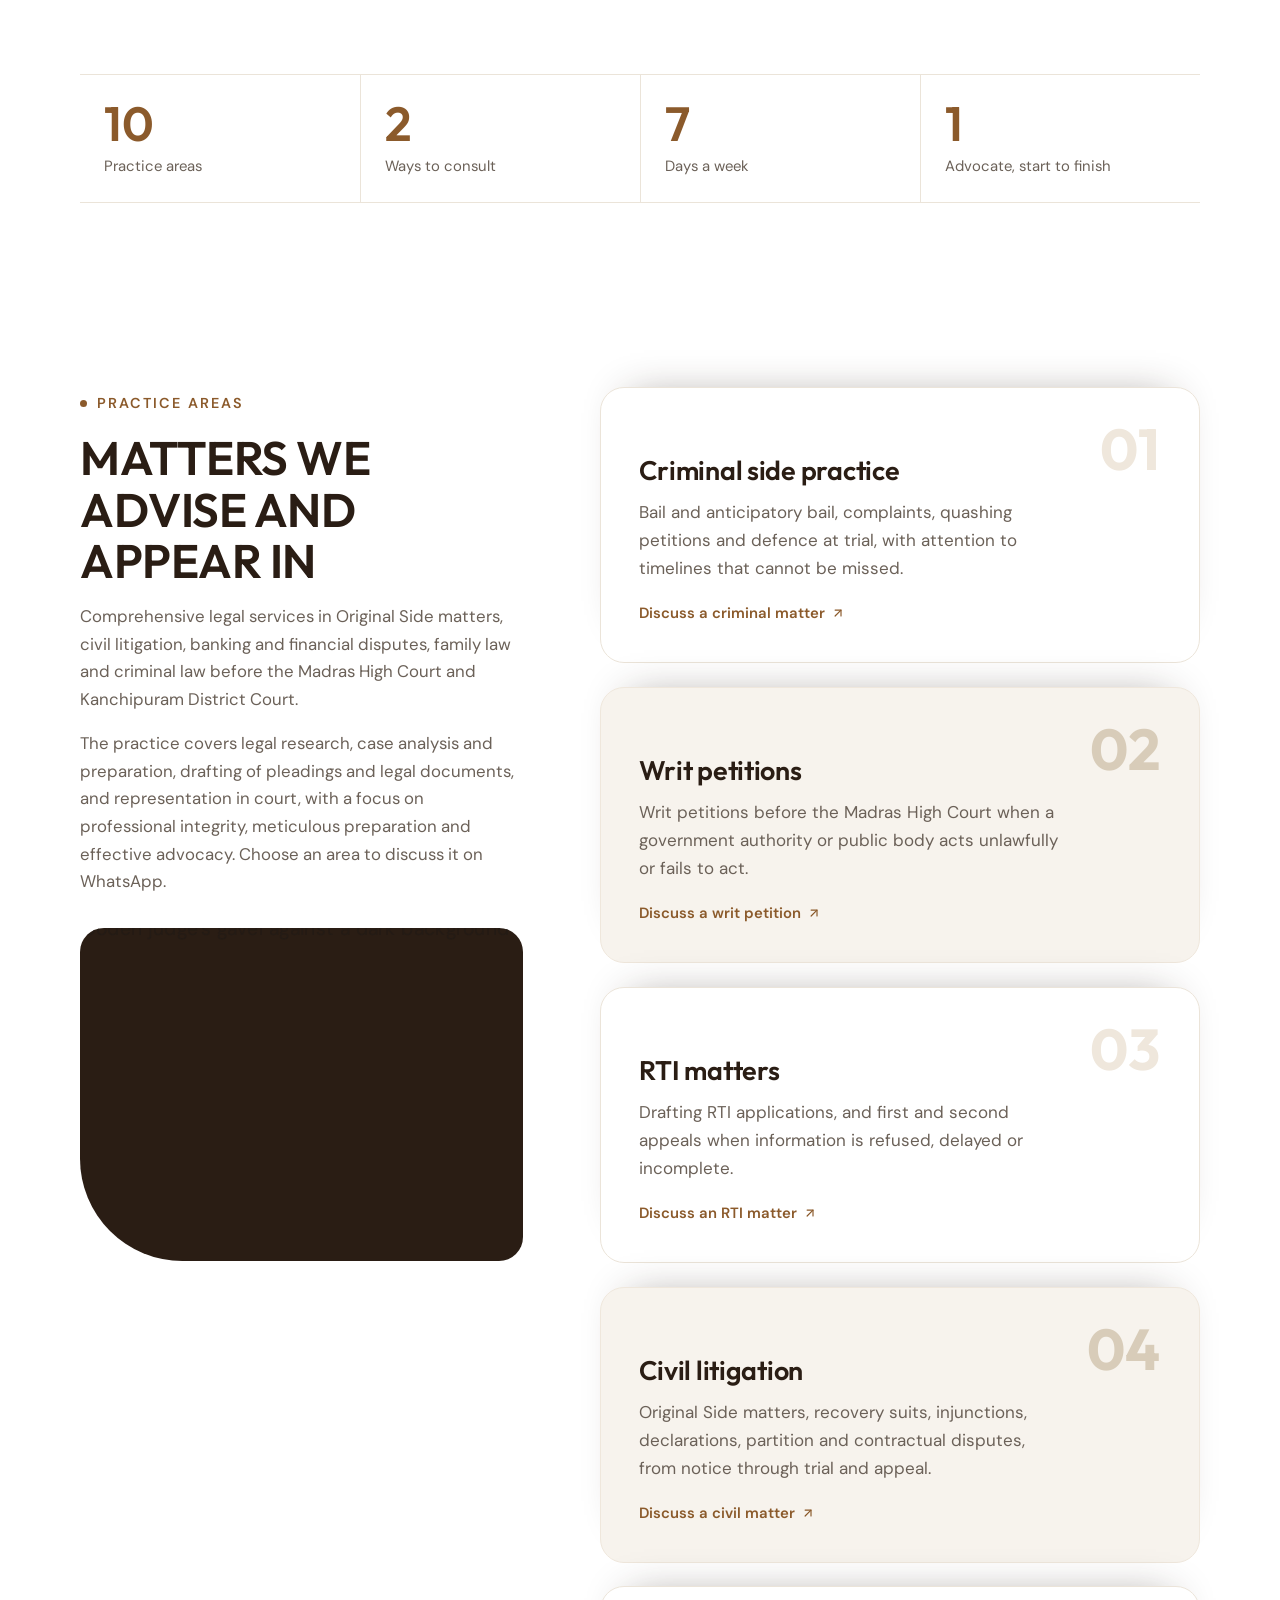
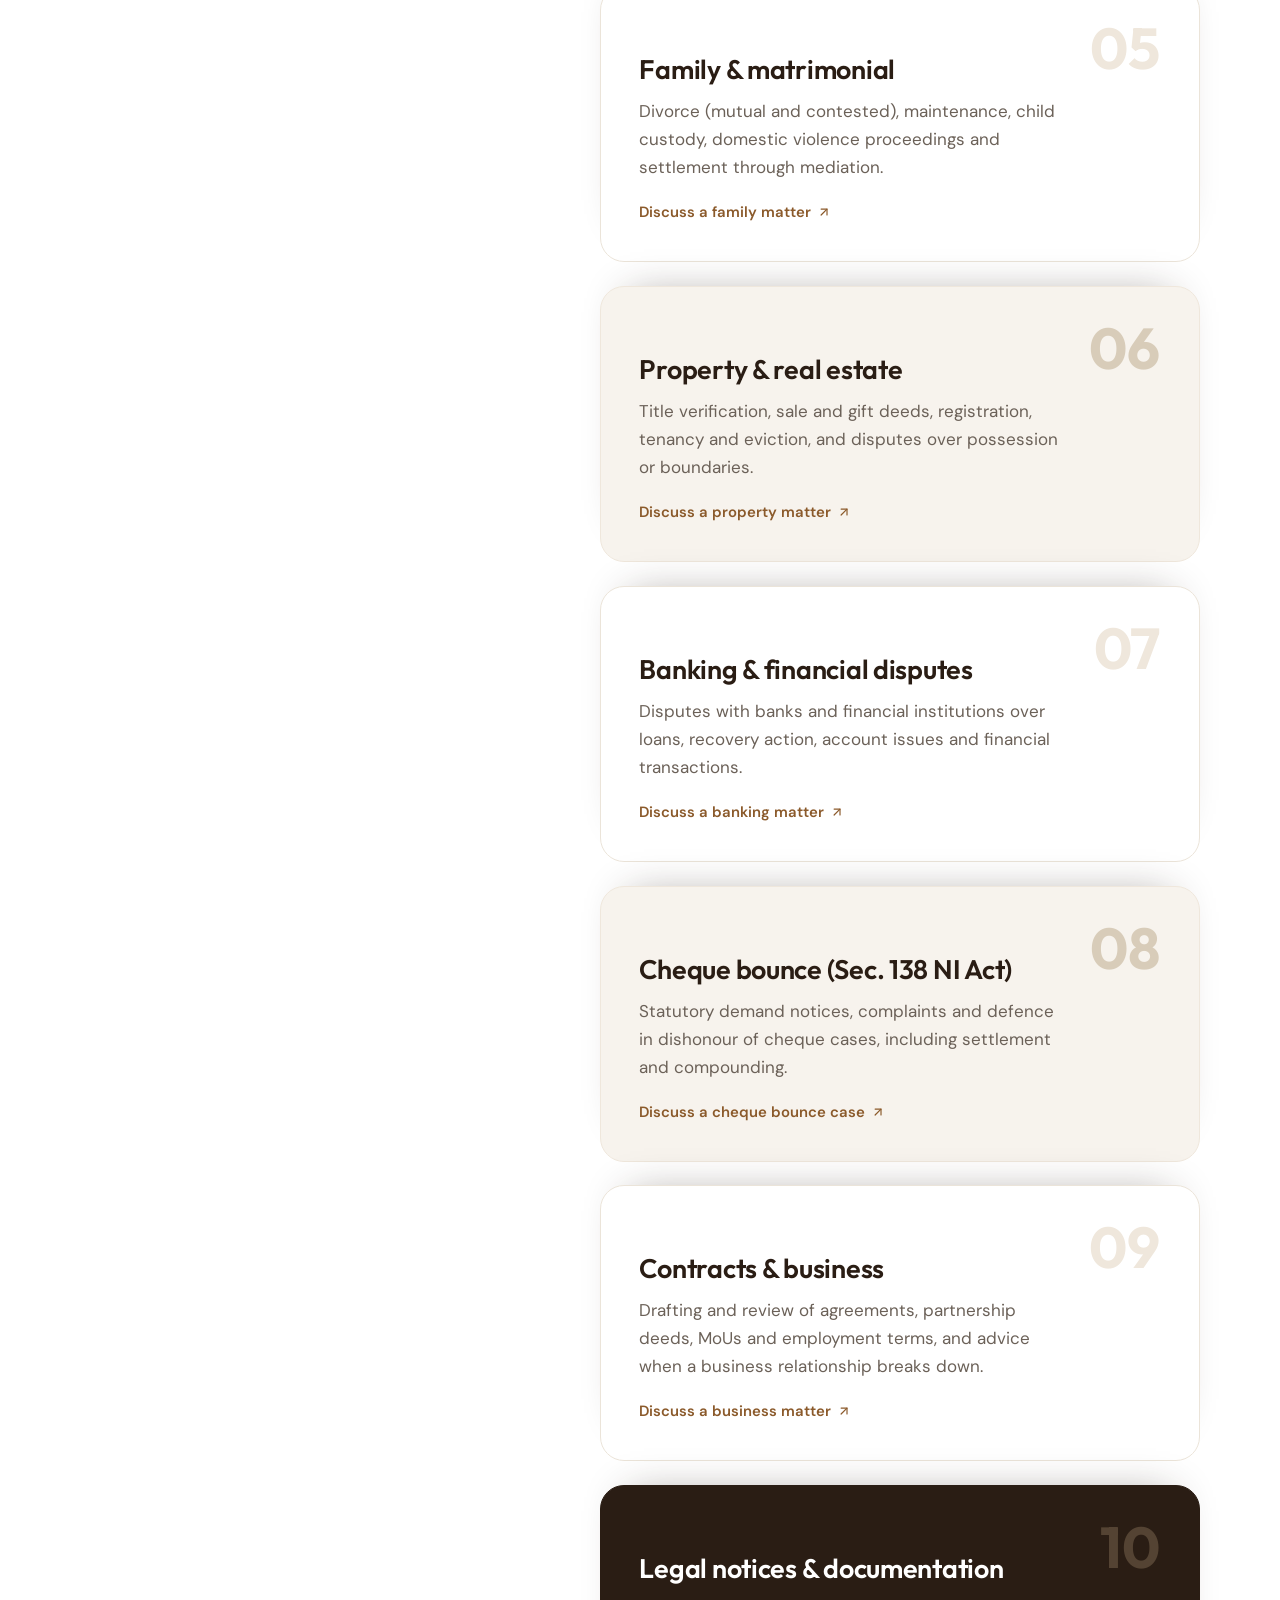
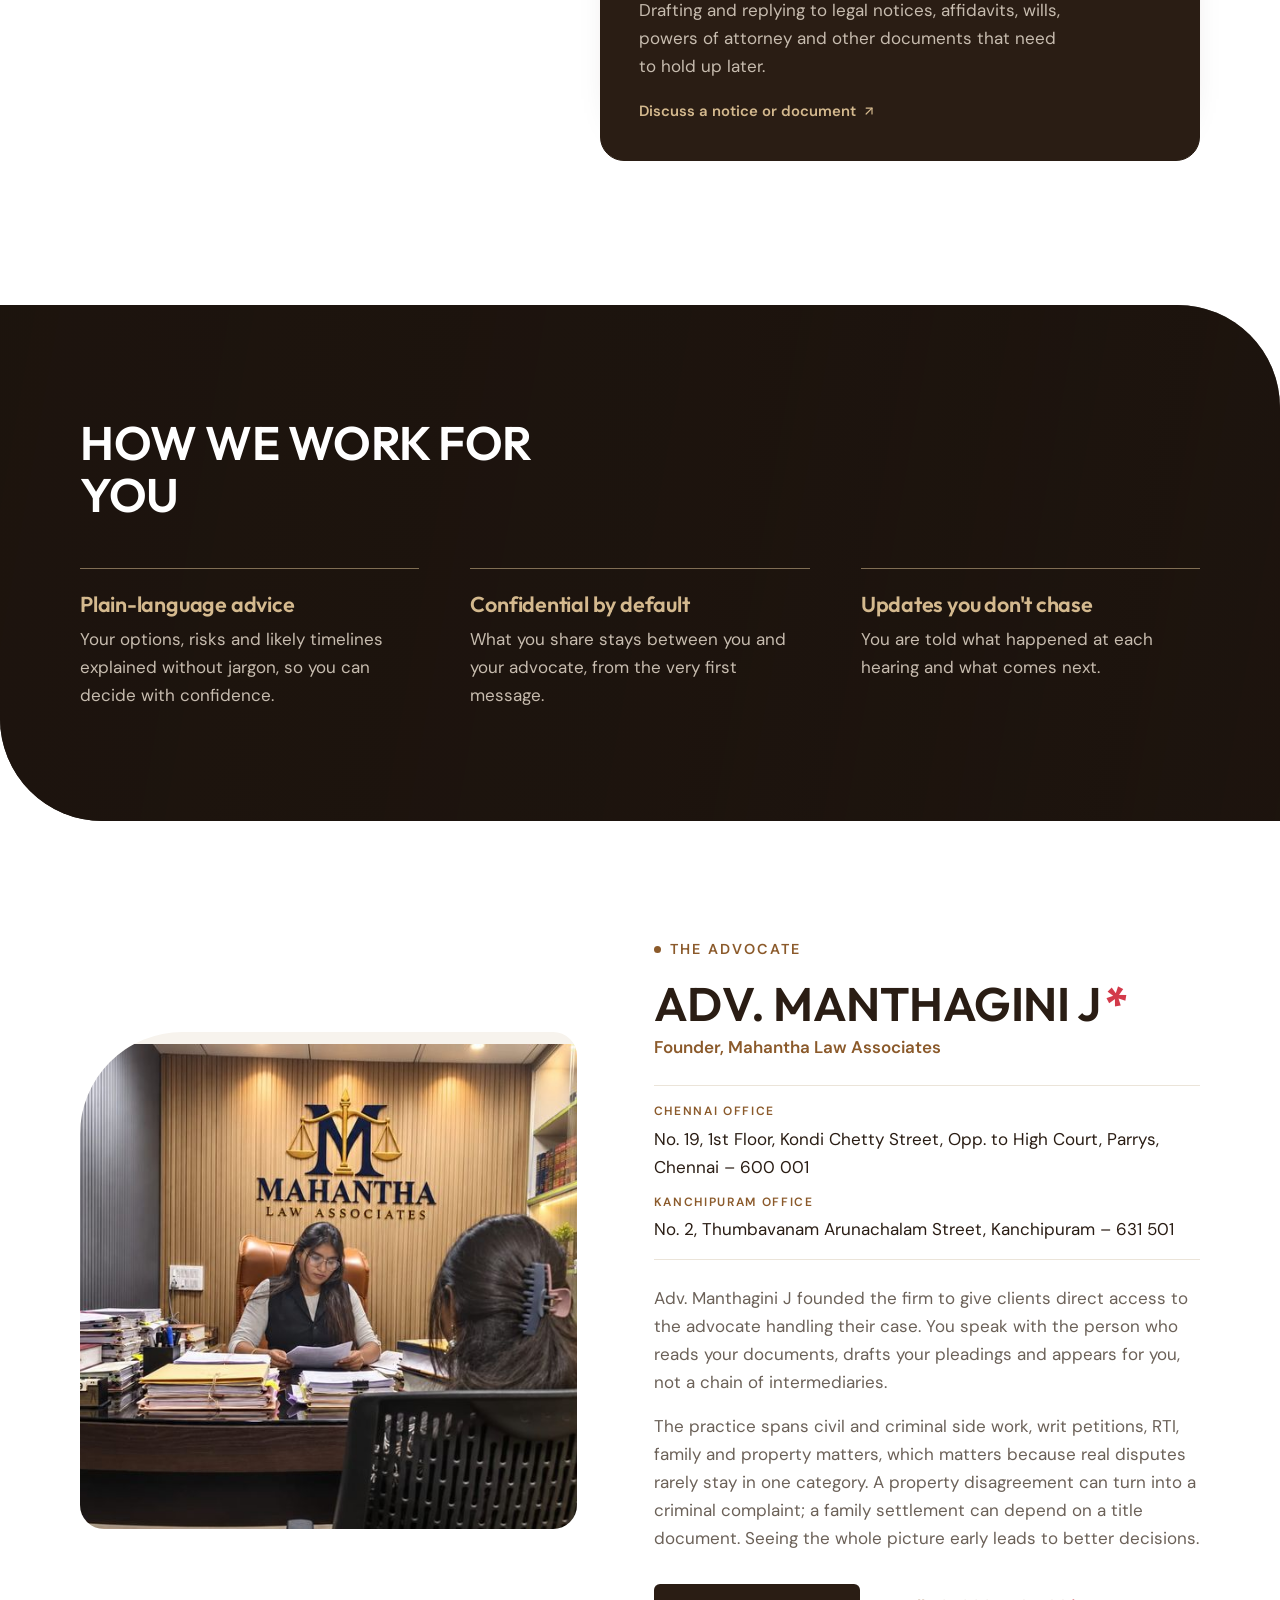
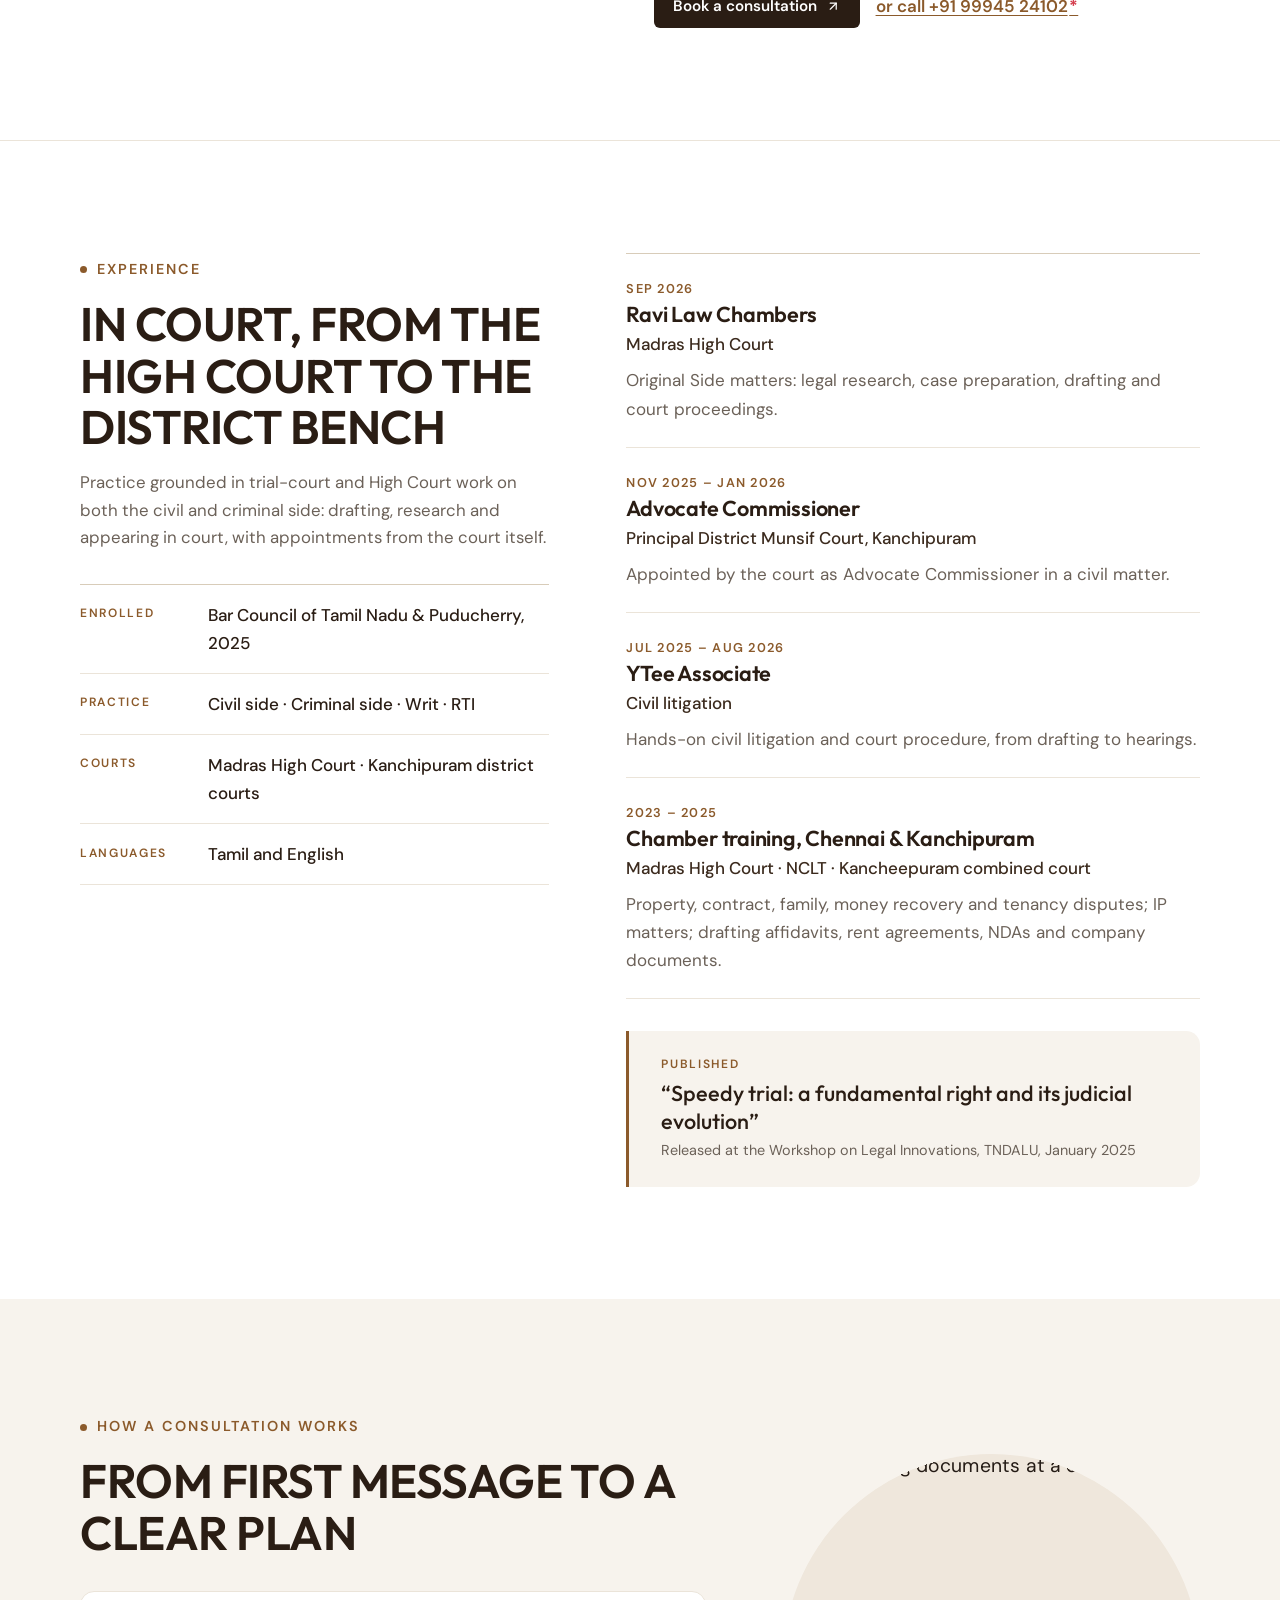
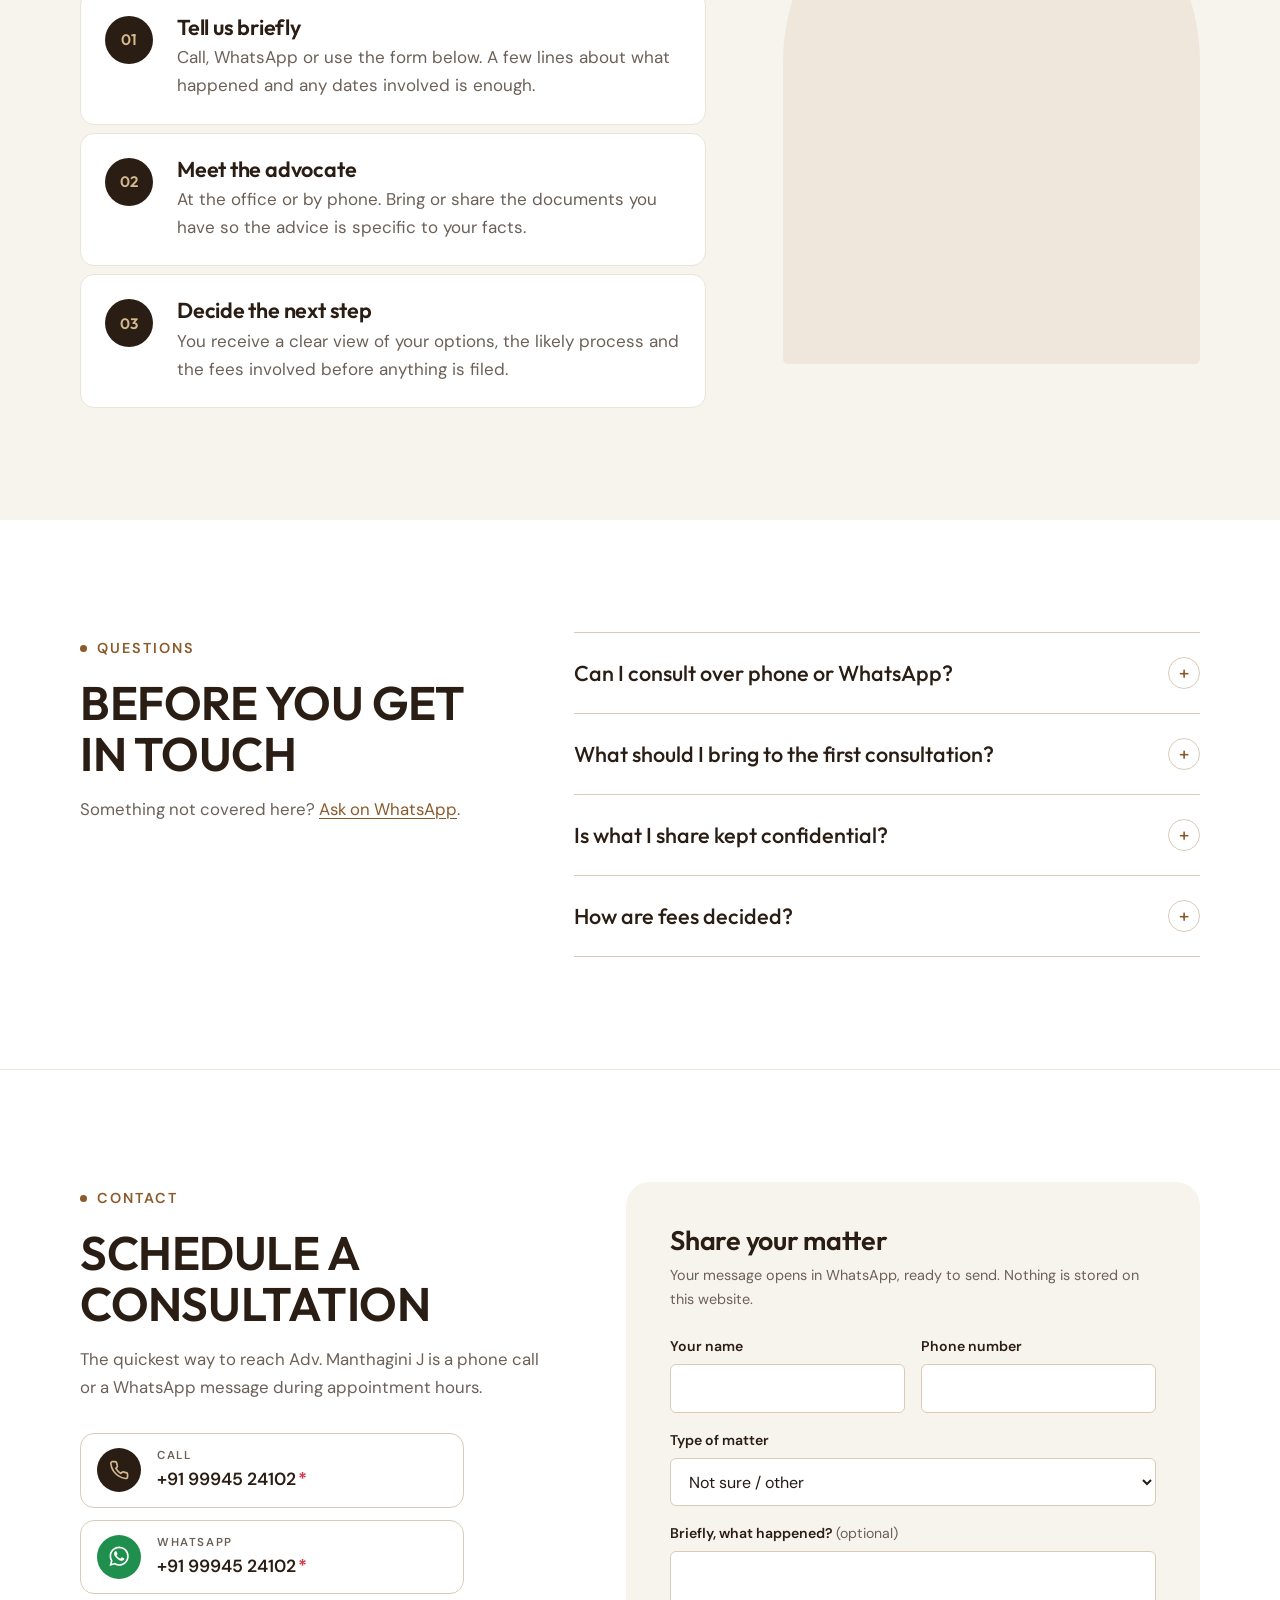
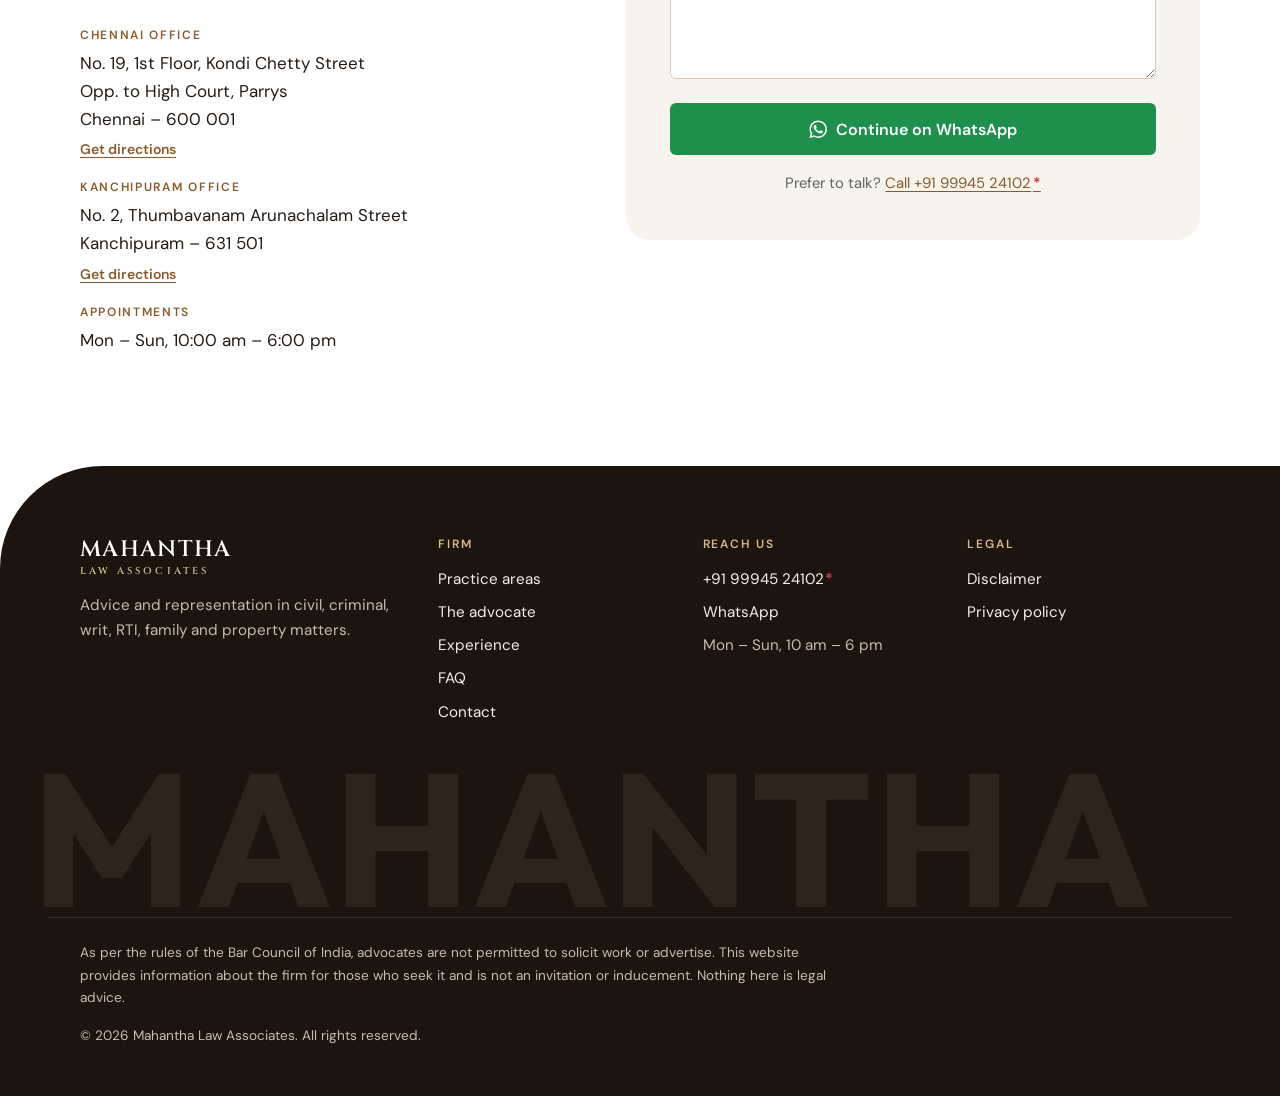
==== commit 710f080a: "Add criminal, writ, RTI and banking practice; Mon–Sun hours - Hero and practice areas lead with crim" ====
--- a/index.html
+++ b/index.html
@@ -4,8 +4,8 @@
   <meta charset="utf-8">
   <meta name="viewport" content="width=device-width, initial-scale=1">
   <script>document.documentElement.classList.add("js")</script>
-  <title>Mahantha Law Associates | Civil, Family &amp; Property Lawyer</title>
-  <meta name="description" content="Adv. Manthagini J advises and represents clients in civil, family, property, contract and cheque bounce matters. Call or WhatsApp to book a consultation.">
+  <title>Mahantha Law Associates | Civil, Criminal, Writ &amp; RTI Advocate</title>
+  <meta name="description" content="Adv. Manthagini J advises and represents clients in civil, criminal, writ, RTI, family, property and banking matters before the Madras High Court and Kanchipuram courts. Call or WhatsApp to book a consultation.">
   <link rel="canonical" href="https://www.example.com/">
   <meta name="robots" content="index, follow, max-image-preview:large">
   <meta name="theme-color" content="#ffffff">
@@ -13,7 +13,7 @@
   <meta property="og:type" content="website">
   <meta property="og:site_name" content="Mahantha Law Associates">
   <meta property="og:title" content="Mahantha Law Associates | Adv. Manthagini J">
-  <meta property="og:description" content="Advice and representation in civil, family, property and contract matters. Call or WhatsApp to book a consultation.">
+  <meta property="og:description" content="Advice and representation in civil, criminal, writ, RTI, family and property matters. Call or WhatsApp to book a consultation.">
   <meta property="og:url" content="https://www.example.com/">
   <meta property="og:image" content="https://www.example.com/assets/img/og-image.jpg">
   <meta property="og:image:width" content="1200">
@@ -22,7 +22,7 @@
   <meta property="og:locale" content="en_IN">
   <meta name="twitter:card" content="summary_large_image">
   <meta name="twitter:title" content="Mahantha Law Associates | Adv. Manthagini J">
-  <meta name="twitter:description" content="Advice and representation in civil, family, property and contract matters. Call or WhatsApp to book a consultation.">
+  <meta name="twitter:description" content="Advice and representation in civil, criminal, writ, RTI, family and property matters. Call or WhatsApp to book a consultation.">
   <meta name="twitter:image" content="https://www.example.com/assets/img/og-image.jpg">
 
   <link rel="icon" href="favicon.ico" sizes="any">
@@ -68,12 +68,12 @@
         "areaServed": ["Chennai", "Kanchipuram"],
         "openingHoursSpecification": [{
           "@type": "OpeningHoursSpecification",
-          "dayOfWeek": ["Monday", "Tuesday", "Wednesday", "Thursday", "Friday", "Saturday"],
+          "dayOfWeek": ["Monday", "Tuesday", "Wednesday", "Thursday", "Friday", "Saturday", "Sunday"],
           "opens": "10:00",
-          "closes": "19:00"
+          "closes": "18:00"
         }],
         "founder": { "@id": "https://www.example.com/#advocate" },
-        "knowsAbout": ["Civil litigation", "Family law", "Property law", "Cheque bounce cases", "Contracts", "Legal notices"]
+        "knowsAbout": ["Civil litigation", "Criminal law", "Writ petitions", "Right to Information (RTI)", "Banking and financial disputes", "Family law", "Property law", "Cheque bounce cases", "Contracts", "Legal notices"]
       },
       {
         "@type": "Person",
@@ -91,7 +91,7 @@
           {
             "@type": "Question",
             "name": "Can I consult over phone or WhatsApp?",
-            "acceptedAnswer": { "@type": "Answer", "text": "Yes. You can call or send a WhatsApp message to describe your matter briefly. We will reply to arrange a consultation by phone, video call or in person at the office." }
+            "acceptedAnswer": { "@type": "Answer", "text": "Yes. You can call or send a WhatsApp message to describe your matter briefly. We will reply to arrange a consultation by phone or in person at the office." }
           },
           {
             "@type": "Question",
@@ -153,11 +153,11 @@
     <section class="hero" id="top" aria-labelledby="hero-title">
       <div class="container hero-head">
         <p class="eyebrow eyebrow-center" data-reveal="rise">Advocates &amp; legal consultants</p>
-        <h1 id="hero-title" class="headline-fade"><span class="hw">Your</span> <span class="hw">legal</span> <span class="hw">partner</span> <span class="hw">for</span> <span class="hw">civil,</span> <span class="hw">family</span> <span class="hw">&amp;</span> <span class="hw">property</span> <span class="hw">matters</span></h1>
-        <p class="hero-lede" data-reveal="rise" data-delay="0.16">From everyday documentation to contested disputes, Adv. Manthagini J gives you clear advice and steady representation before courts and tribunals.</p>
+        <h1 id="hero-title" class="headline-fade"><span class="hw">Your</span> <span class="hw">legal</span> <span class="hw">partner</span> <span class="hw">for</span> <span class="hw">civil,</span> <span class="hw">criminal,</span> <span class="hw">writ</span> <span class="hw">&amp;</span> <span class="hw">RTI</span> <span class="hw">matters</span></h1>
+        <p class="hero-lede" data-reveal="rise" data-delay="0.16">From civil and criminal side cases to writ petitions and RTI matters, Adv. Manthagini J gives you clear advice and steady representation before courts and tribunals.</p>
         <p class="office-status" data-office-status data-reveal="rise" data-delay="0.2">
           <span class="status-dot" aria-hidden="true"></span>
-          <span data-status-text>Office hours: Mon – Sat, 10 am – 7 pm</span>
+          <span data-status-text>Appointments: Mon – Sun, 10 am – 6 pm</span>
         </p>
         <div class="hero-actions" data-reveal="rise" data-delay="0.24">
           <a class="btn btn-bronze btn-lg btn-pulse" href="tel:+919994524102" data-track="call">
@@ -175,7 +175,7 @@
         <p class="hero-ghost" aria-hidden="true" data-drift="0.35">Advocate</p>
 
         <div class="hero-note hero-note-left" data-reveal="rise" data-delay="0.55">
-          <p><strong>6 practice areas</strong> under one roof, so a matter that crosses civil, family and property law stays with one advocate.</p>
+          <p><strong>10 practice areas</strong> under one roof, so a matter that crosses civil, criminal and property law stays with one advocate.</p>
         </div>
 
         <figure class="hero-figure">
@@ -191,9 +191,8 @@
           <ul class="hero-badges">
             <li><span>In person</span></li>
             <li><span>Phone</span></li>
-            <li><span>Video call</span></li>
           </ul>
-          <p>Consult the way that suits you, Mon – Sat, 10 am – 7 pm.</p>
+          <p>Consult the way that suits you, Mon – Sun, 10 am – 6 pm.</p>
         </div>
       </div>
     </section>
@@ -203,9 +202,9 @@
       <div class="container">
         <p class="statement-text" data-words>At Mahantha Law Associates, you speak directly with <strong>the advocate who handles your case</strong>. We read every document, explain your options in plain language and <strong>keep you informed at every hearing.</strong></p>
         <dl class="facts">
-          <div data-reveal data-delay="0"><dt data-count="6">6</dt><dd>Practice areas</dd></div>
-          <div data-reveal data-delay="0.1"><dt data-count="3">3</dt><dd>Ways to consult</dd></div>
-          <div data-reveal data-delay="0.2"><dt data-count="6">6</dt><dd>Days a week</dd></div>
+          <div data-reveal data-delay="0"><dt data-count="10">10</dt><dd>Practice areas</dd></div>
+          <div data-reveal data-delay="0.1"><dt data-count="2">2</dt><dd>Ways to consult</dd></div>
+          <div data-reveal data-delay="0.2"><dt data-count="7">7</dt><dd>Days a week</dd></div>
           <div data-reveal data-delay="0.3"><dt data-count="1">1</dt><dd>Advocate, start to finish</dd></div>
         </dl>
       </div>
@@ -217,7 +216,8 @@
         <div class="practice-aside" data-reveal>
           <p class="eyebrow">Practice areas</p>
           <h2 id="practice-title">Matters we advise and appear in</h2>
-          <p class="section-intro">Every matter starts with a conversation about the facts, the documents and what you want to achieve. Choose an area to start that conversation on WhatsApp.</p>
+          <p class="section-intro">Comprehensive legal services in Original Side matters, civil litigation, banking and financial disputes, family law and criminal law before the Madras High Court and Kanchipuram District Court.</p>
+          <p class="section-intro">The practice covers legal research, case analysis and preparation, drafting of pleadings and legal documents, and representation in court, with a focus on professional integrity, meticulous preparation and effective advocacy. Choose an area to discuss it on WhatsApp.</p>
           <figure class="practice-figure">
             <img
               src="https://images.unsplash.com/photo-1589216532372-1c2a367900d9?auto=format&fit=crop&w=800&q=70"
@@ -232,13 +232,37 @@
           <li class="practice-item">
             <span class="practice-num" aria-hidden="true">01</span>
             <div>
+              <h3>Criminal side practice</h3>
+              <p>Bail and anticipatory bail, complaints, quashing petitions and defence at trial, with attention to timelines that cannot be missed.</p>
+              <a class="practice-link" href="https://wa.me/919994524102" data-wa data-area="criminal" data-track="whatsapp" target="_blank" rel="noopener">Discuss a criminal matter <svg class="icon icon-sm" aria-hidden="true"><use href="#i-arrow"/></svg></a>
+            </div>
+          </li>
+          <li class="practice-item">
+            <span class="practice-num" aria-hidden="true">02</span>
+            <div>
+              <h3>Writ petitions</h3>
+              <p>Writ petitions before the Madras High Court when a government authority or public body acts unlawfully or fails to act.</p>
+              <a class="practice-link" href="https://wa.me/919994524102" data-wa data-area="writ petition" data-track="whatsapp" target="_blank" rel="noopener">Discuss a writ petition <svg class="icon icon-sm" aria-hidden="true"><use href="#i-arrow"/></svg></a>
+            </div>
+          </li>
+          <li class="practice-item">
+            <span class="practice-num" aria-hidden="true">03</span>
+            <div>
+              <h3>RTI matters</h3>
+              <p>Drafting RTI applications, and first and second appeals when information is refused, delayed or incomplete.</p>
+              <a class="practice-link" href="https://wa.me/919994524102" data-wa data-area="RTI" data-track="whatsapp" target="_blank" rel="noopener">Discuss an RTI matter <svg class="icon icon-sm" aria-hidden="true"><use href="#i-arrow"/></svg></a>
+            </div>
+          </li>
+          <li class="practice-item">
+            <span class="practice-num" aria-hidden="true">04</span>
+            <div>
               <h3>Civil litigation</h3>
-              <p>Recovery suits, injunctions, declarations, partition and contractual disputes, from notice through trial and appeal.</p>
+              <p>Original Side matters, recovery suits, injunctions, declarations, partition and contractual disputes, from notice through trial and appeal.</p>
               <a class="practice-link" href="https://wa.me/919994524102" data-wa data-area="civil litigation" data-track="whatsapp" target="_blank" rel="noopener">Discuss a civil matter <svg class="icon icon-sm" aria-hidden="true"><use href="#i-arrow"/></svg></a>
             </div>
           </li>
           <li class="practice-item">
-            <span class="practice-num" aria-hidden="true">02</span>
+            <span class="practice-num" aria-hidden="true">05</span>
             <div>
               <h3>Family &amp; matrimonial</h3>
               <p>Divorce (mutual and contested), maintenance, child custody, domestic violence proceedings and settlement through mediation.</p>
@@ -246,7 +270,7 @@
             </div>
           </li>
           <li class="practice-item">
-            <span class="practice-num" aria-hidden="true">03</span>
+            <span class="practice-num" aria-hidden="true">06</span>
             <div>
               <h3>Property &amp; real estate</h3>
               <p>Title verification, sale and gift deeds, registration, tenancy and eviction, and disputes over possession or boundaries.</p>
@@ -254,7 +278,15 @@
             </div>
           </li>
           <li class="practice-item">
-            <span class="practice-num" aria-hidden="true">04</span>
+            <span class="practice-num" aria-hidden="true">07</span>
+            <div>
+              <h3>Banking &amp; financial disputes</h3>
+              <p>Disputes with banks and financial institutions over loans, recovery action, account issues and financial transactions.</p>
+              <a class="practice-link" href="https://wa.me/919994524102" data-wa data-area="banking / financial dispute" data-track="whatsapp" target="_blank" rel="noopener">Discuss a banking matter <svg class="icon icon-sm" aria-hidden="true"><use href="#i-arrow"/></svg></a>
+            </div>
+          </li>
+          <li class="practice-item">
+            <span class="practice-num" aria-hidden="true">08</span>
             <div>
               <h3>Cheque bounce (Sec. 138 NI Act)</h3>
               <p>Statutory demand notices, complaints and defence in dishonour of cheque cases, including settlement and compounding.</p>
@@ -262,7 +294,7 @@
             </div>
           </li>
           <li class="practice-item">
-            <span class="practice-num" aria-hidden="true">05</span>
+            <span class="practice-num" aria-hidden="true">09</span>
             <div>
               <h3>Contracts &amp; business</h3>
               <p>Drafting and review of agreements, partnership deeds, MoUs and employment terms, and advice when a business relationship breaks down.</p>
@@ -270,7 +302,7 @@
             </div>
           </li>
           <li class="practice-item">
-            <span class="practice-num" aria-hidden="true">06</span>
+            <span class="practice-num" aria-hidden="true">10</span>
             <div>
               <h3>Legal notices &amp; documentation</h3>
               <p>Drafting and replying to legal notices, affidavits, wills, powers of attorney and other documents that need to hold up later.</p>
@@ -319,13 +351,23 @@
         </figure>
         <div class="about-copy" data-reveal data-delay="0.12">
           <p class="eyebrow">The advocate</p>
-          <h2 id="about-title">Adv. Manthagini J</h2>
+          <h2 id="about-title">Adv. Manthagini J<span class="star" aria-hidden="true">*</span></h2>
           <p class="about-lede">Founder, Mahantha Law Associates</p>
+          <dl class="about-offices">
+            <div>
+              <dt>Chennai office</dt>
+              <dd><address>No. 19, 1st Floor, Kondi Chetty Street, Opp. to High Court, Parrys, Chennai – 600 001</address></dd>
+            </div>
+            <div>
+              <dt>Kanchipuram office</dt>
+              <dd><address>No. 2, Thumbavanam Arunachalam Street, Kanchipuram – 631 501</address></dd>
+            </div>
+          </dl>
           <p>Adv. Manthagini J founded the firm to give clients direct access to the advocate handling their case. You speak with the person who reads your documents, drafts your pleadings and appears for you, not a chain of intermediaries.</p>
-          <p>The practice spans civil, family, property and contract work, which matters because real disputes rarely stay in one category. A property disagreement can turn into a partition suit; a family settlement can depend on a title document. Seeing the whole picture early leads to better decisions.</p>
+          <p>The practice spans civil and criminal side work, writ petitions, RTI, family and property matters, which matters because real disputes rarely stay in one category. A property disagreement can turn into a criminal complaint; a family settlement can depend on a title document. Seeing the whole picture early leads to better decisions.</p>
           <div class="about-actions">
             <a class="btn btn-dark" href="#contact">Book a consultation <svg class="icon icon-sm" aria-hidden="true"><use href="#i-arrow"/></svg></a>
-            <a class="text-link" href="tel:+919994524102" data-track="call">or call +91 99945 24102</a>
+            <a class="text-link" href="tel:+919994524102" data-track="call">or call +91 99945 24102<span class="star" aria-hidden="true">*</span></a>
           </div>
         </div>
       </div>
@@ -337,11 +379,15 @@
         <div class="experience-head" data-reveal>
           <p class="eyebrow">Experience</p>
           <h2 id="experience-title">In court, from the High Court to the district bench</h2>
-          <p class="section-intro">Practice grounded in trial-court and High Court work: drafting, research and appearing in civil matters, with appointments from the court itself.</p>
+          <p class="section-intro">Practice grounded in trial-court and High Court work on both the civil and criminal side: drafting, research and appearing in court, with appointments from the court itself.</p>
           <dl class="credentials">
             <div>
               <dt>Enrolled</dt>
-              <dd>Bar Council of Tamil Nadu &amp; Puducherry, 2025<br><span>Enrolment No. 5192/2025</span></dd>
+              <dd>Bar Council of Tamil Nadu &amp; Puducherry, 2025</dd>
+            </div>
+            <div>
+              <dt>Practice</dt>
+              <dd>Civil side · Criminal side · Writ · RTI</dd>
             </div>
             <div>
               <dt>Courts</dt>
@@ -356,8 +402,8 @@
 
         <ol class="timeline">
           <li data-reveal>
-            <p class="timeline-date">Sep 2026 – present</p>
-            <h3>Junior Advocate, Ravi Law Chambers</h3>
+            <p class="timeline-date">Sep 2026</p>
+            <h3>Ravi Law Chambers</h3>
             <p class="timeline-place">Madras High Court</p>
             <p>Original Side matters: legal research, case preparation, drafting and court proceedings.</p>
           </li>
@@ -369,7 +415,7 @@
           </li>
           <li data-reveal data-delay="0.16">
             <p class="timeline-date">Jul 2025 – Aug 2026</p>
-            <h3>Junior Advocate, YTee Associate</h3>
+            <h3>YTee Associate</h3>
             <p class="timeline-place">Civil litigation</p>
             <p>Hands-on civil litigation and court procedure, from drafting to hearings.</p>
           </li>
@@ -407,7 +453,7 @@
               <span class="step-num" aria-hidden="true">02</span>
               <div>
                 <h3>Meet the advocate</h3>
-                <p>At the office, by phone or on a video call. Bring or share the documents you have so the advice is specific to your facts.</p>
+                <p>At the office or by phone. Bring or share the documents you have so the advice is specific to your facts.</p>
               </div>
             </li>
             <li data-reveal data-delay="0.24">
@@ -441,7 +487,7 @@
         <div class="faq-list">
           <details data-reveal data-delay="0">
             <summary>Can I consult over phone or WhatsApp?</summary>
-            <p>Yes. You can call or send a WhatsApp message to describe your matter briefly. We will reply to arrange a consultation by phone, video call or in person at the office.</p>
+            <p>Yes. You can call or send a WhatsApp message to describe your matter briefly. We will reply to arrange a consultation by phone or in person at the office.</p>
           </details>
           <details data-reveal data-delay="0.08">
             <summary>What should I bring to the first consultation?</summary>
@@ -465,16 +511,16 @@
         <div class="contact-info" data-reveal>
           <p class="eyebrow">Contact</p>
           <h2 id="contact-title">Schedule a consultation</h2>
-          <p class="section-intro">The quickest way to reach Adv. Manthagini J is a phone call or a WhatsApp message during office hours.</p>
+          <p class="section-intro">The quickest way to reach Adv. Manthagini J is a phone call or a WhatsApp message during appointment hours.</p>
 
           <div class="contact-actions">
             <a class="contact-line" href="tel:+919994524102" data-track="call">
               <span class="contact-icon"><svg class="icon" aria-hidden="true"><use href="#i-phone"/></svg></span>
-              <span><small>Call</small>+91 99945 24102</span>
+              <span><small>Call</small>+91 99945 24102<span class="star" aria-hidden="true">*</span></span>
             </a>
             <a class="contact-line" href="https://wa.me/919994524102" data-wa data-track="whatsapp" target="_blank" rel="noopener">
               <span class="contact-icon contact-icon-wa"><svg class="icon" aria-hidden="true"><use href="#i-whatsapp"/></svg></span>
-              <span><small>WhatsApp</small>+91 99945 24102</span>
+              <span><small>WhatsApp</small>+91 99945 24102<span class="star" aria-hidden="true">*</span></span>
             </a>
           </div>
 
@@ -494,8 +540,8 @@
               </dd>
             </div>
             <div>
-              <dt>Hours</dt>
-              <dd>Mon – Sat, 10:00 am – 7:00 pm</dd>
+              <dt>Appointments</dt>
+              <dd>Mon – Sun, 10:00 am – 6:00 pm</dd>
             </div>
           </dl>
         </div>
@@ -520,9 +566,13 @@
             <label for="f-area">Type of matter</label>
             <select id="f-area" name="area">
               <option value="">Not sure / other</option>
+              <option>Criminal</option>
+              <option>Writ petition</option>
+              <option>RTI</option>
               <option>Civil litigation</option>
               <option>Family / matrimonial</option>
               <option>Property</option>
+              <option>Banking / financial dispute</option>
               <option>Cheque bounce</option>
               <option>Contract / business</option>
               <option>Legal notice / documentation</option>
@@ -537,7 +587,7 @@
             <svg class="icon" aria-hidden="true"><use href="#i-whatsapp"/></svg>
             Continue on WhatsApp
           </button>
-          <p class="form-alt">Prefer to talk? <a href="tel:+919994524102" data-track="call">Call +91 99945 24102</a></p>
+          <p class="form-alt">Prefer to talk? <a href="tel:+919994524102" data-track="call">Call +91 99945 24102<span class="star" aria-hidden="true">*</span></a></p>
         </form>
       </div>
     </section>
@@ -547,7 +597,7 @@
     <div class="container footer-grid">
       <div class="footer-brand">
         <p class="footer-name">Mahantha<span>Law Associates</span></p>
-        <p>Advice and representation in civil, family and property matters.</p>
+        <p>Advice and representation in civil, criminal, writ, RTI, family and property matters.</p>
       </div>
       <nav aria-label="Footer">
         <h2 class="footer-head">Firm</h2>
@@ -562,9 +612,9 @@
       <div>
         <h2 class="footer-head">Reach us</h2>
         <ul>
-          <li><a href="tel:+919994524102" data-track="call">+91 99945 24102</a></li>
+          <li><a href="tel:+919994524102" data-track="call">+91 99945 24102<span class="star" aria-hidden="true">*</span></a></li>
           <li><a href="https://wa.me/919994524102" data-wa data-track="whatsapp" target="_blank" rel="noopener">WhatsApp</a></li>
-          <li>Mon – Sat, 10 am – 7 pm</li>
+          <li>Mon – Sun, 10 am – 6 pm</li>
         </ul>
       </div>
       <div>
@@ -609,10 +659,10 @@
           <path fill="none" stroke="#f7a234" stroke-width="2" stroke-linecap="round" d="M14 2a8 8 0 0 1 8 8M14 5.5a4.5 4.5 0 0 1 4.5 4.5M14 9a1 1 0 0 1 1 1"/>
         </svg>
       </a>
-      <span data-status-text>Office hours: Mon – Sat, 10 am – 7 pm</span>
+      <span data-status-text>Appointments: Mon – Sun, 10 am – 6 pm</span>
     </p>
     <h2 id="cta-title">Facing a legal deadline?</h2>
-    <p class="cta-text">Legal notices and cheque bounce matters run on strict time limits. Speak to Adv. Manthagini J before they pass.</p>
+    <p class="cta-text">Legal notices, bail and cheque bounce matters run on strict time limits. Speak to Adv. Manthagini J before they pass.</p>
     <div class="cta-actions">
       <a class="btn btn-bronze" href="tel:+919994524102" data-track="call" data-area="cta">
         <svg class="icon" aria-hidden="true"><use href="#i-phone"/></svg>
--- a/css/styles.css
+++ b/css/styles.css
@@ -303,14 +303,14 @@
 .credentials > div { display: grid; grid-template-columns: 7rem minmax(0, 1fr); gap: var(--space-4); padding-block: var(--space-4); border-bottom: 1px solid var(--line); }
 .credentials dt { font-size: .75rem; font-weight: 600; letter-spacing: .14em; text-transform: uppercase; color: var(--bronze-600); padding-top: .2rem; }
 .credentials dd { margin: 0; font-weight: 500; color: var(--espresso-900); }
+.star { color: #d33a4a; font-weight: 700; margin-left: .1em; }
+.about-offices { margin: 0 0 var(--space-5); display: grid; gap: var(--space-3); padding: var(--space-4) 0; border-block: 1px solid var(--line); }
+.about-offices dt { font-size: .75rem; font-weight: 600; letter-spacing: .14em; text-transform: uppercase; color: var(--bronze-600); }
+.about-offices dd { margin: .15rem 0 0; color: var(--espresso-900); max-width: 34em; }
 .credentials dd span { font-weight: 400; color: var(--ink-muted); font-size: .93rem; }
 
-.timeline { list-style: none; position: relative; padding-left: 2rem; }
-.timeline::before { content: ""; position: absolute; left: .4rem; top: .5rem; bottom: .5rem; width: 1px; background: linear-gradient(to bottom, var(--bronze-400), var(--line-strong)); }
-.timeline li { position: relative; padding-bottom: var(--space-6); }
-.timeline li:last-child { padding-bottom: 0; }
-.timeline li::before { content: ""; position: absolute; left: calc(-2rem + .4rem - 6px); top: .35rem; width: 13px; height: 13px; border-radius: 50%; background: var(--white); border: 2px solid var(--bronze-600); }
-.timeline li:first-child::before { background: var(--bronze-600); box-shadow: 0 0 0 5px rgba(139, 90, 43, .15); }
+.timeline { list-style: none; padding: 0; margin: 0; border-top: 1px solid var(--line-strong); }
+.timeline li { padding-block: var(--space-5); border-bottom: 1px solid var(--line); }
 .timeline-date { margin-bottom: var(--space-1); font-size: .8rem; font-weight: 600; letter-spacing: .1em; text-transform: uppercase; color: var(--bronze-600); }
 .timeline h3 { font-size: var(--step-1); margin-bottom: .2rem; }
 .timeline-place { margin-bottom: var(--space-2); font-weight: 500; color: var(--espresso-800); }
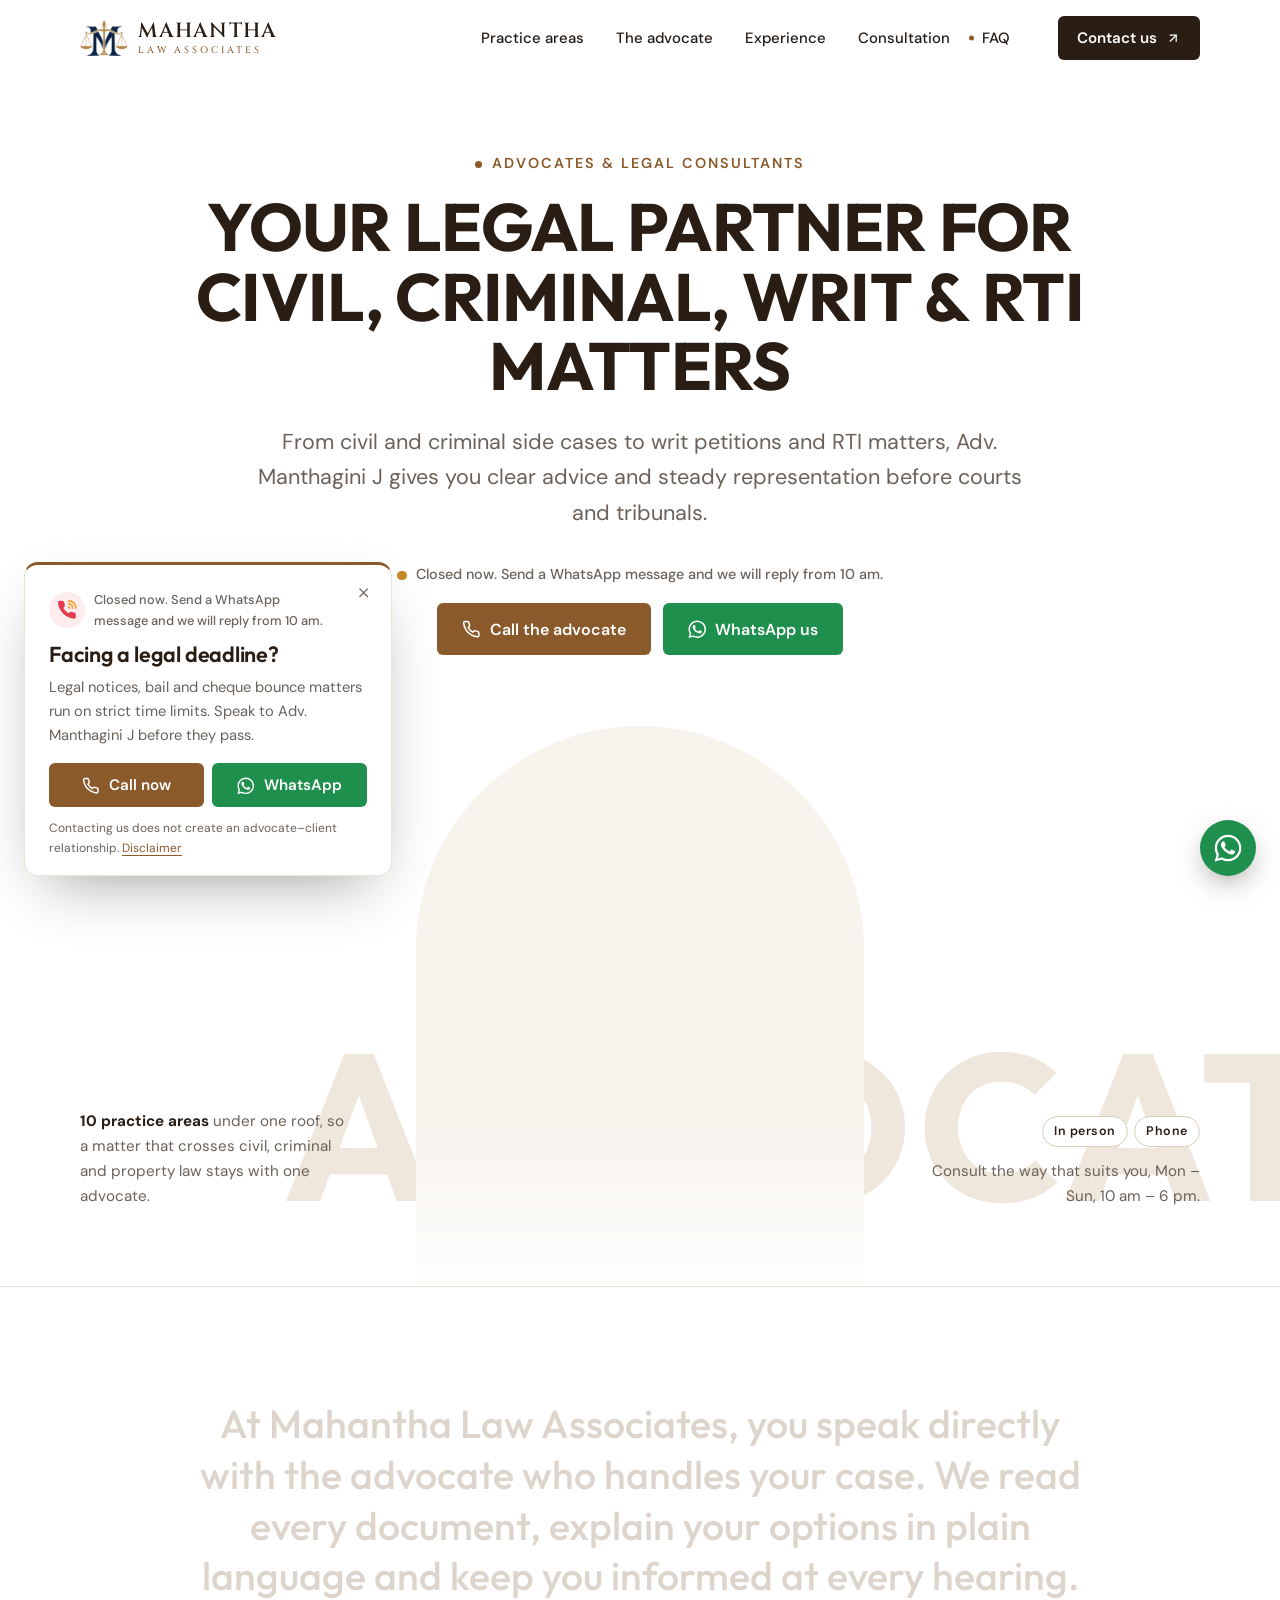
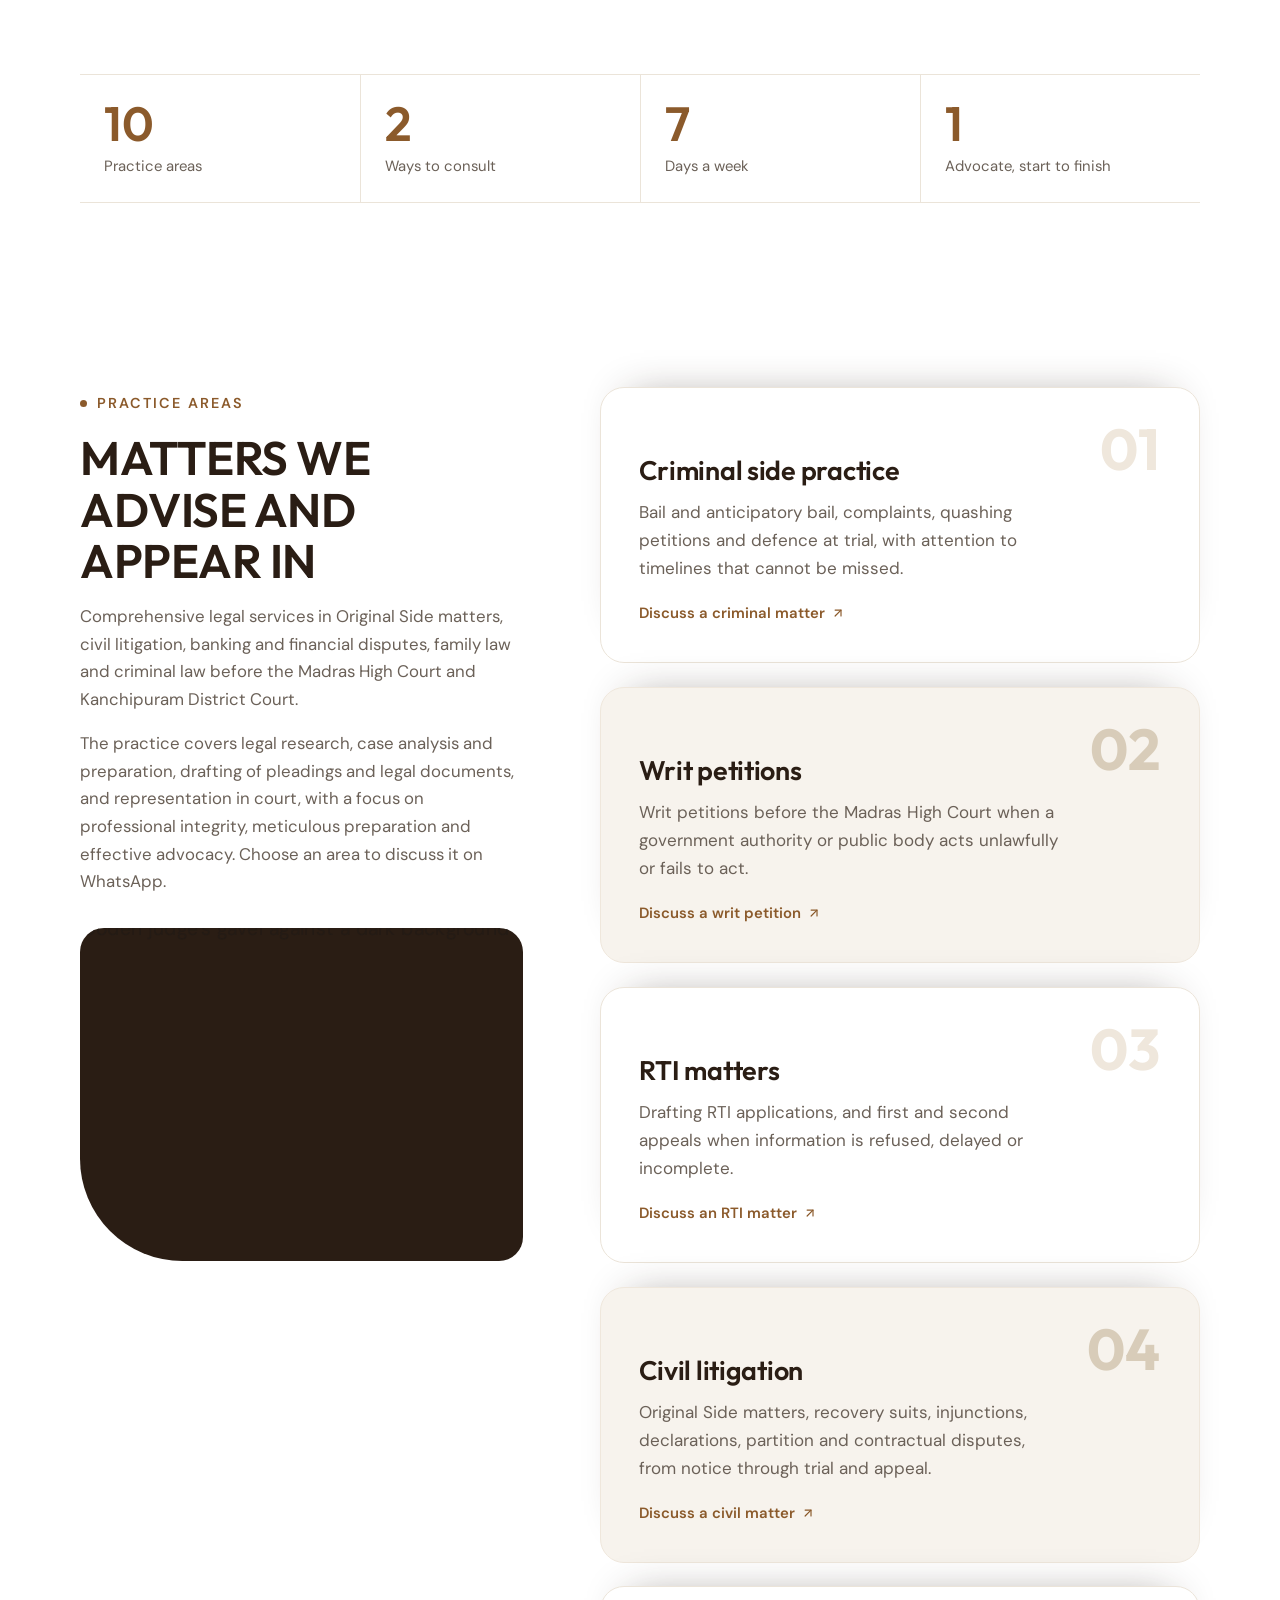
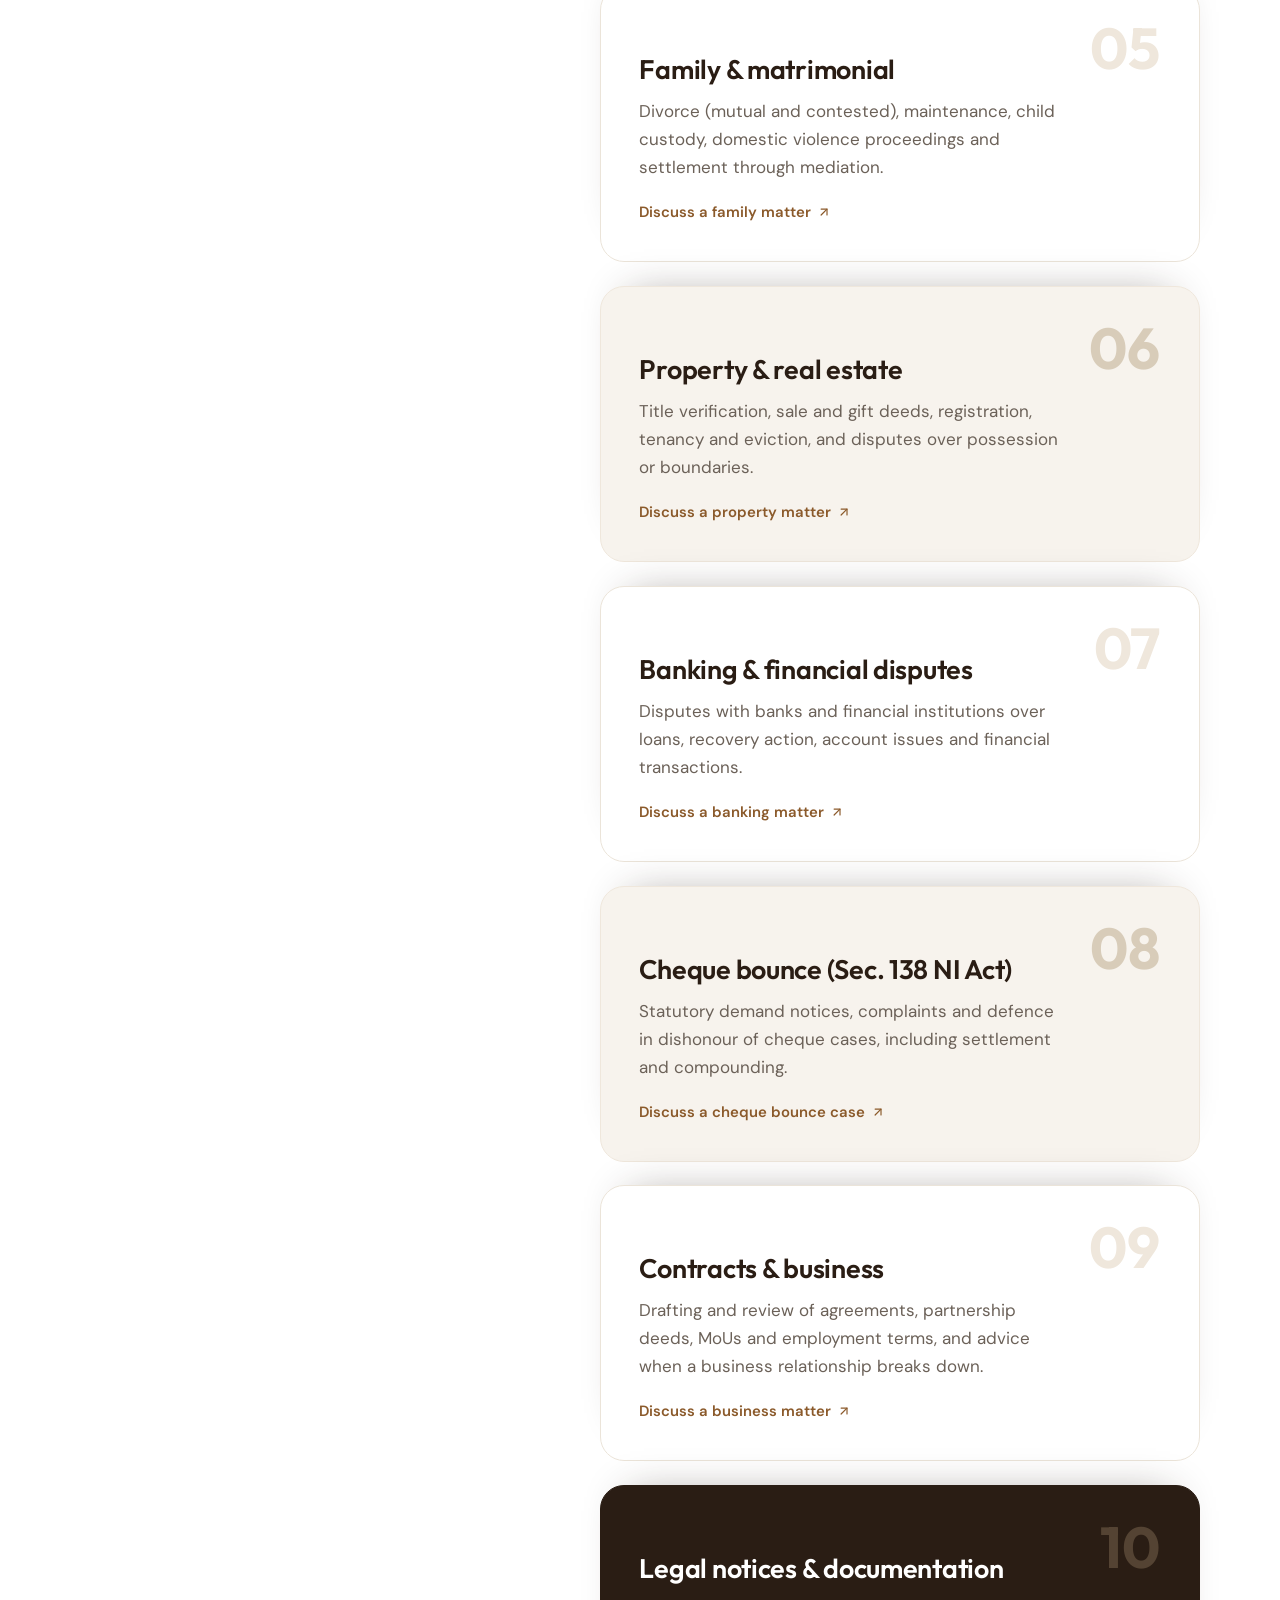
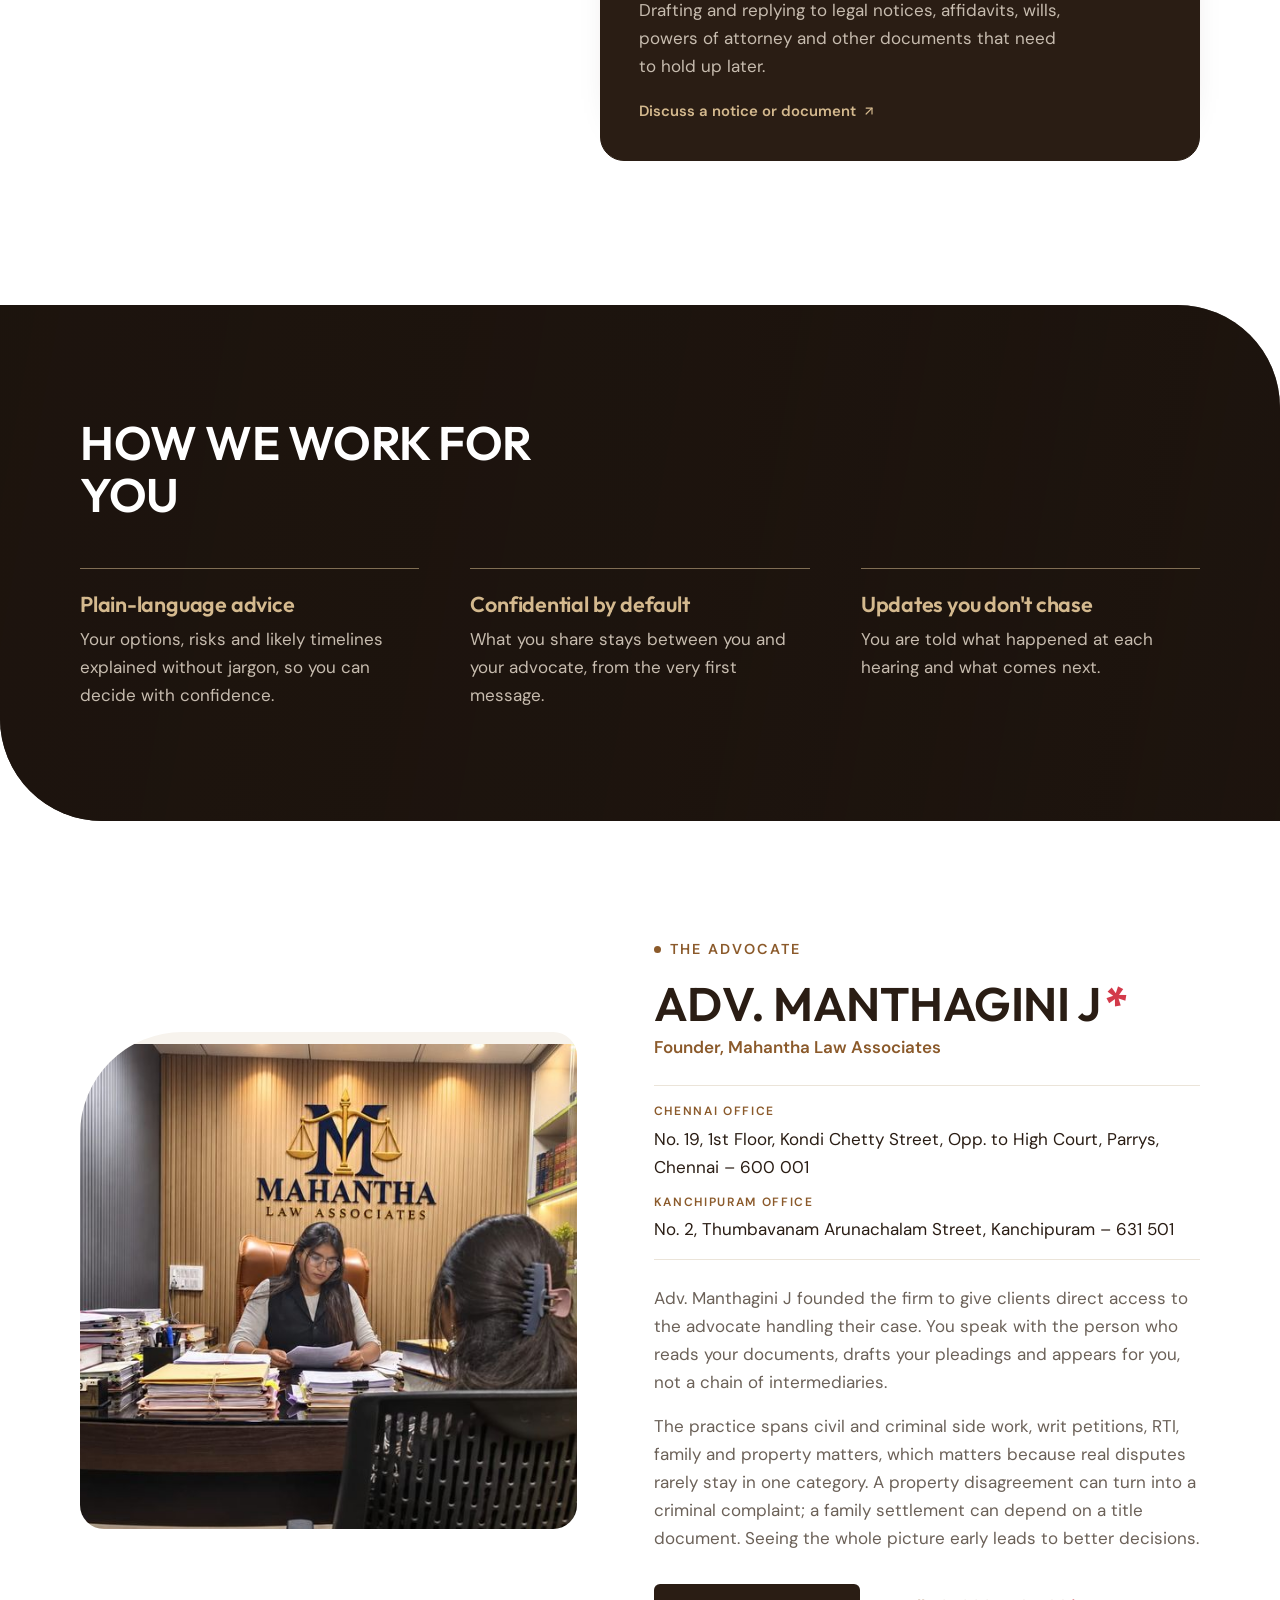
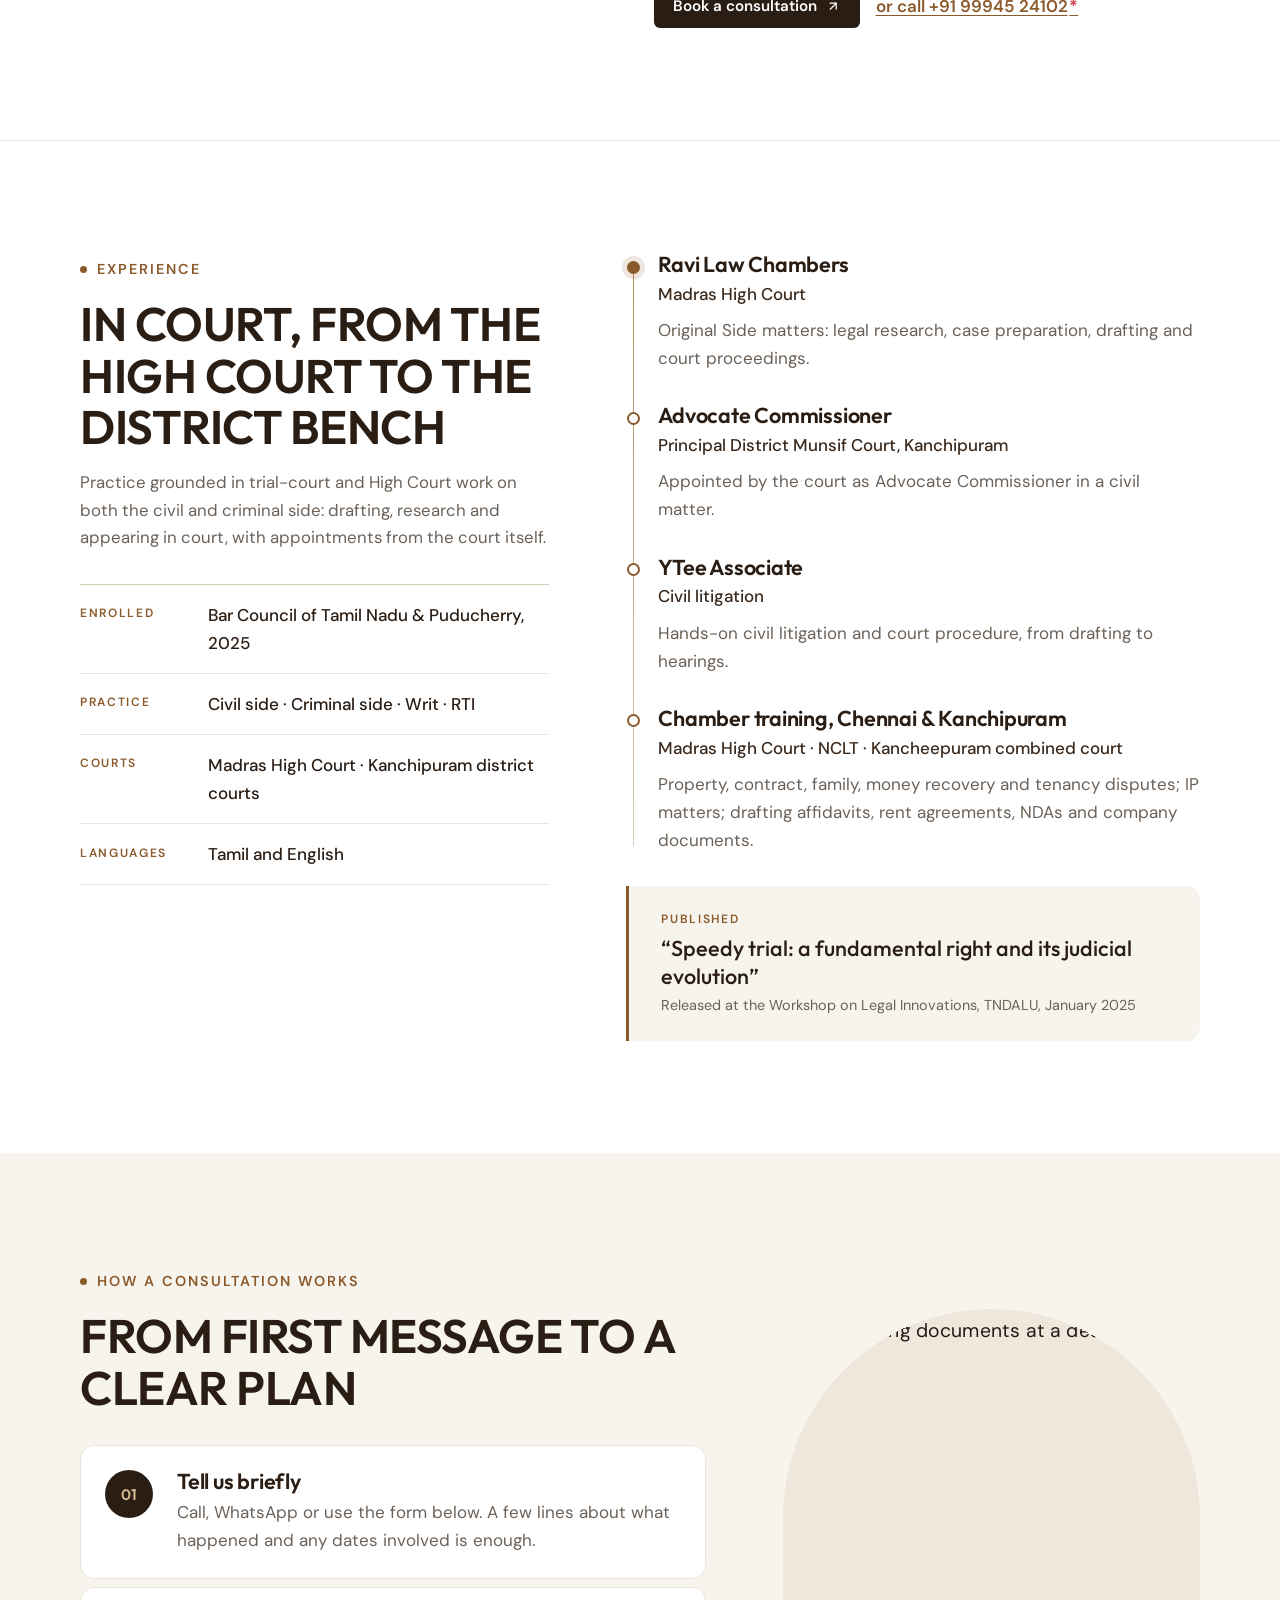
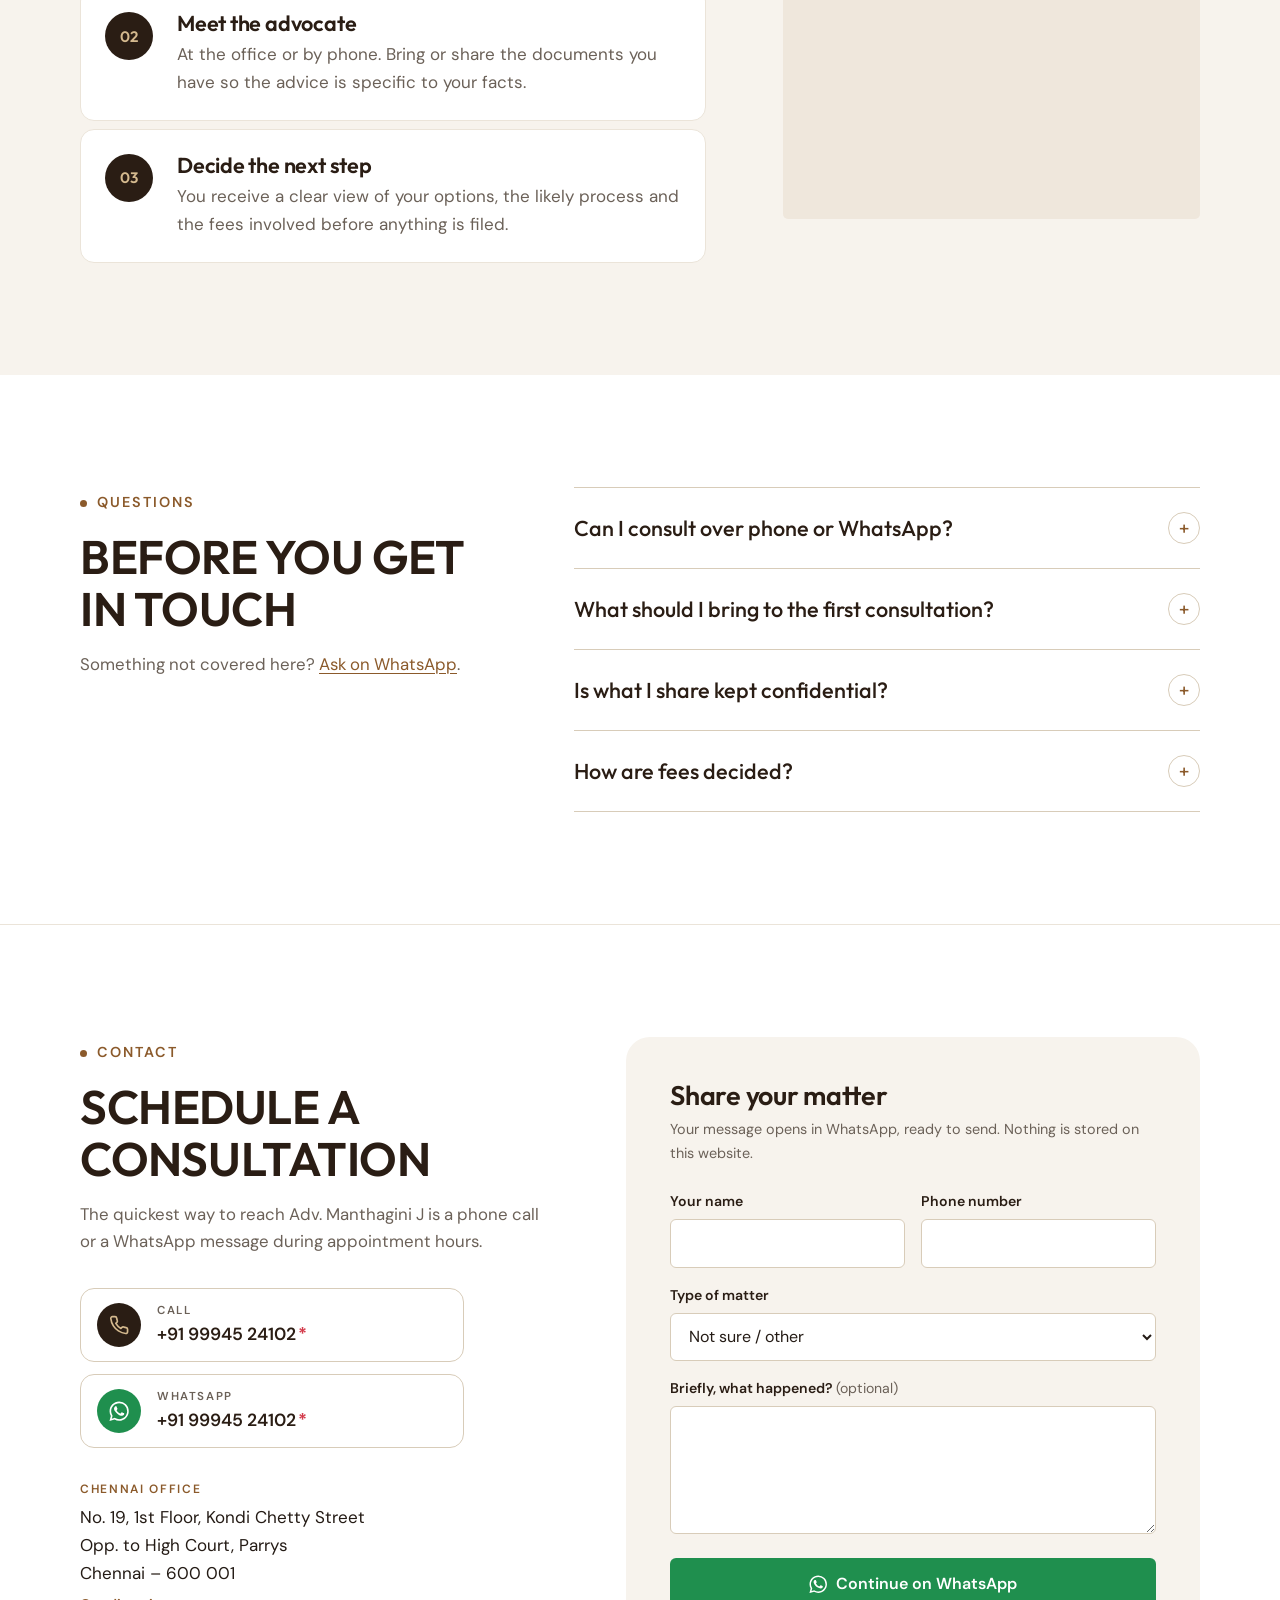
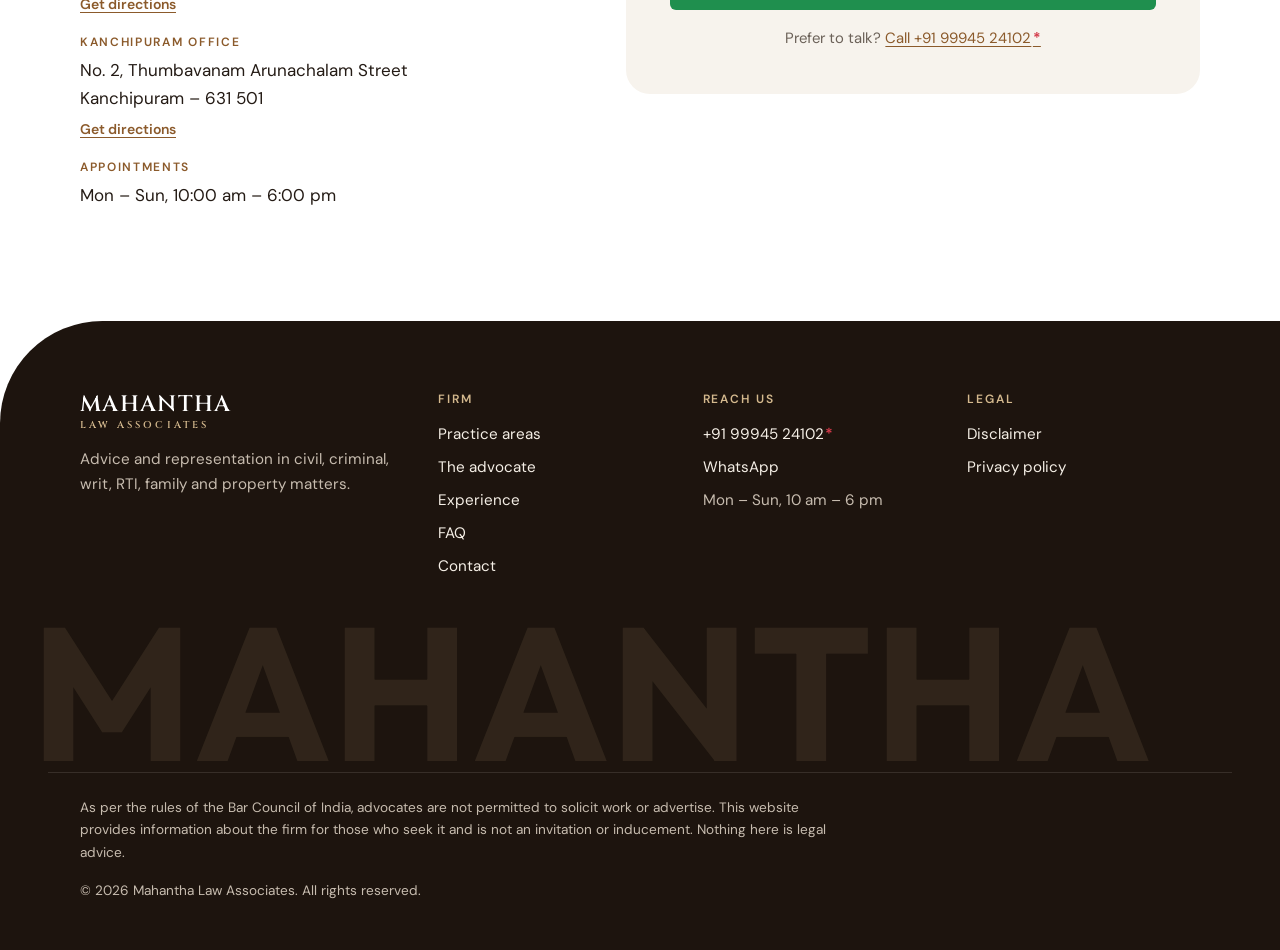
==== commit 3c8ae460: "Restore experience timeline and remove its dates Co-Authored-By: Claude Opus 5.5 <noreply@anthropic." ====
--- a/index.html
+++ b/index.html
@@ -402,25 +402,21 @@
 
         <ol class="timeline">
           <li data-reveal>
-            <p class="timeline-date">Sep 2026</p>
             <h3>Ravi Law Chambers</h3>
             <p class="timeline-place">Madras High Court</p>
             <p>Original Side matters: legal research, case preparation, drafting and court proceedings.</p>
           </li>
           <li data-reveal data-delay="0.08">
-            <p class="timeline-date">Nov 2025 – Jan 2026</p>
             <h3>Advocate Commissioner</h3>
             <p class="timeline-place">Principal District Munsif Court, Kanchipuram</p>
             <p>Appointed by the court as Advocate Commissioner in a civil matter.</p>
           </li>
           <li data-reveal data-delay="0.16">
-            <p class="timeline-date">Jul 2025 – Aug 2026</p>
             <h3>YTee Associate</h3>
             <p class="timeline-place">Civil litigation</p>
             <p>Hands-on civil litigation and court procedure, from drafting to hearings.</p>
           </li>
           <li data-reveal data-delay="0.24">
-            <p class="timeline-date">2023 – 2025</p>
             <h3>Chamber training, Chennai &amp; Kanchipuram</h3>
             <p class="timeline-place">Madras High Court · NCLT · Kancheepuram combined court</p>
             <p>Property, contract, family, money recovery and tenancy disputes; IP matters; drafting affidavits, rent agreements, NDAs and company documents.</p>
--- a/css/styles.css
+++ b/css/styles.css
@@ -309,9 +309,12 @@
 .about-offices dd { margin: .15rem 0 0; color: var(--espresso-900); max-width: 34em; }
 .credentials dd span { font-weight: 400; color: var(--ink-muted); font-size: .93rem; }
 
-.timeline { list-style: none; padding: 0; margin: 0; border-top: 1px solid var(--line-strong); }
-.timeline li { padding-block: var(--space-5); border-bottom: 1px solid var(--line); }
-.timeline-date { margin-bottom: var(--space-1); font-size: .8rem; font-weight: 600; letter-spacing: .1em; text-transform: uppercase; color: var(--bronze-600); }
+.timeline { list-style: none; position: relative; padding-left: 2rem; }
+.timeline::before { content: ""; position: absolute; left: .4rem; top: .5rem; bottom: .5rem; width: 1px; background: linear-gradient(to bottom, var(--bronze-400), var(--line-strong)); }
+.timeline li { position: relative; padding-bottom: var(--space-6); }
+.timeline li:last-child { padding-bottom: 0; }
+.timeline li::before { content: ""; position: absolute; left: calc(-2rem + .4rem - 6px); top: .45rem; width: 13px; height: 13px; border-radius: 50%; background: var(--white); border: 2px solid var(--bronze-600); }
+.timeline li:first-child::before { background: var(--bronze-600); box-shadow: 0 0 0 5px rgba(139, 90, 43, .15); }
 .timeline h3 { font-size: var(--step-1); margin-bottom: .2rem; }
 .timeline-place { margin-bottom: var(--space-2); font-weight: 500; color: var(--espresso-800); }
 .timeline li > p:last-child { margin: 0; color: var(--ink-muted); max-width: 37.3em; }
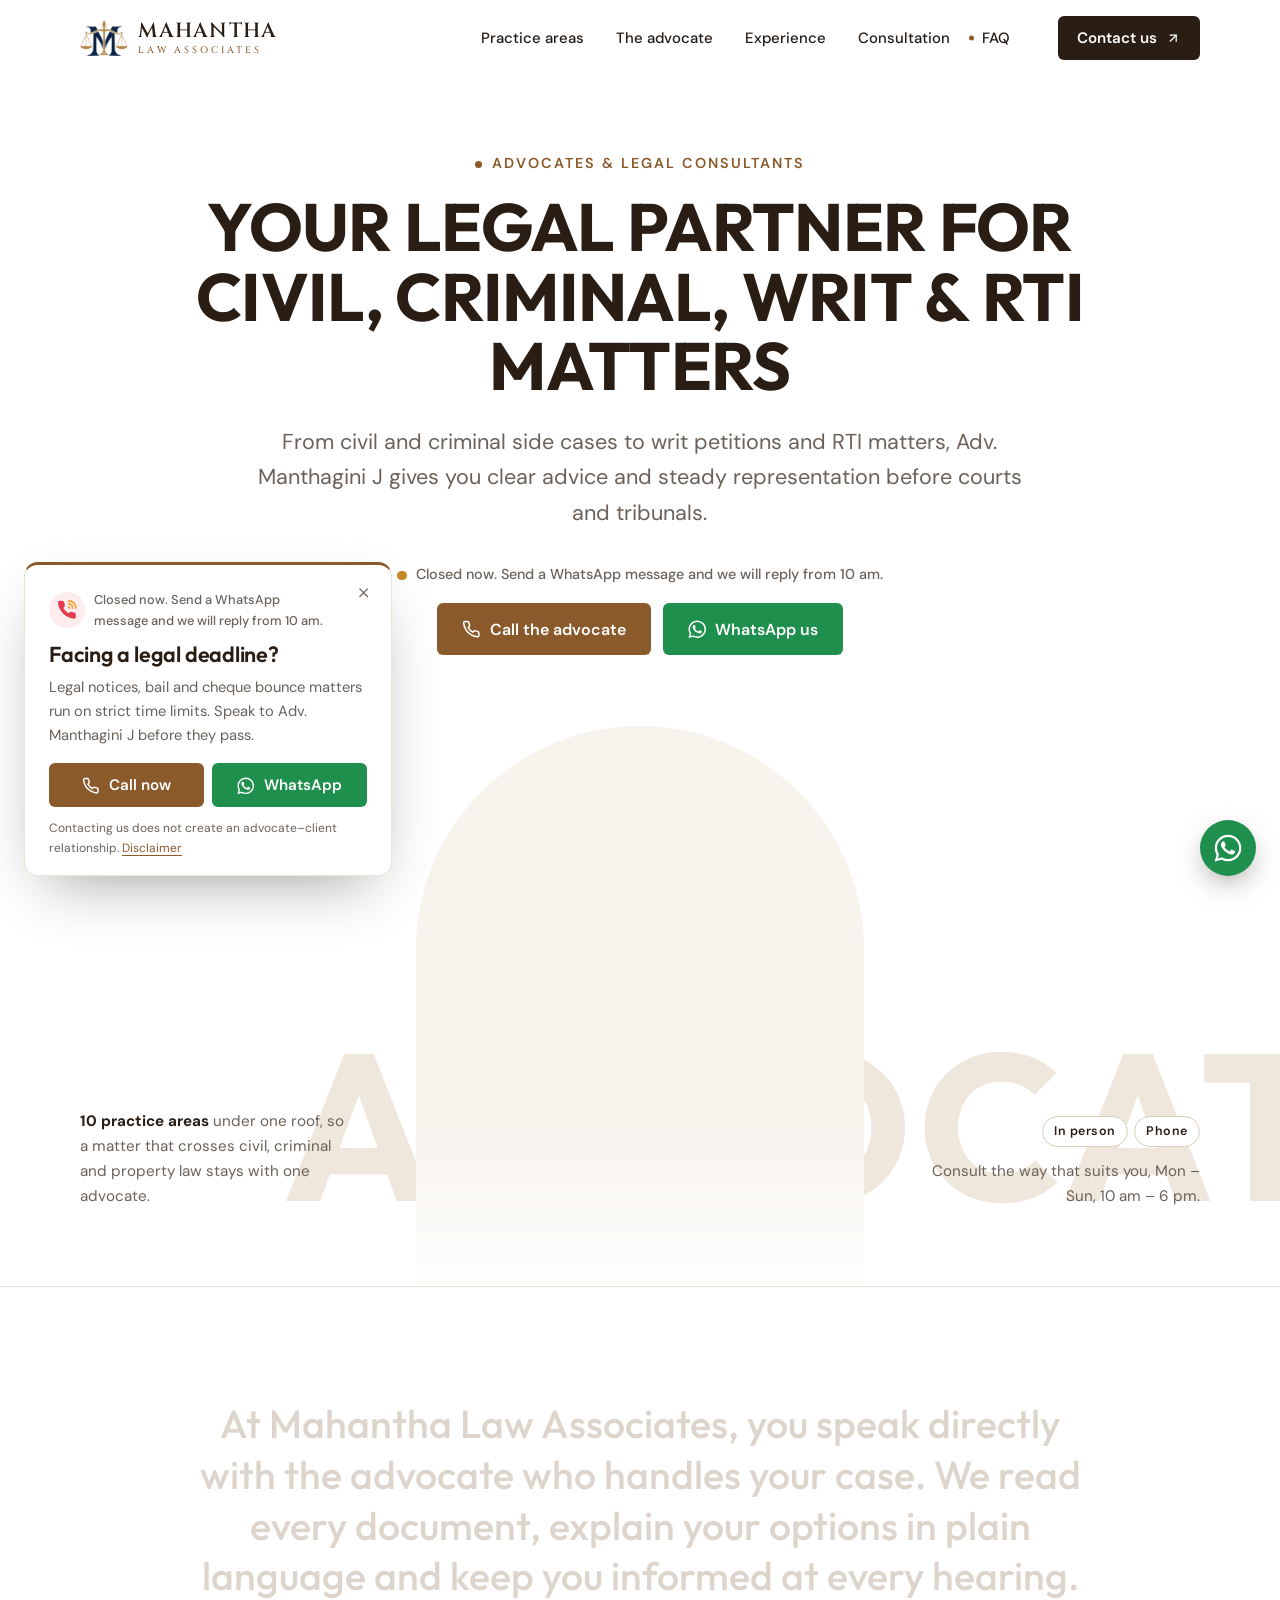
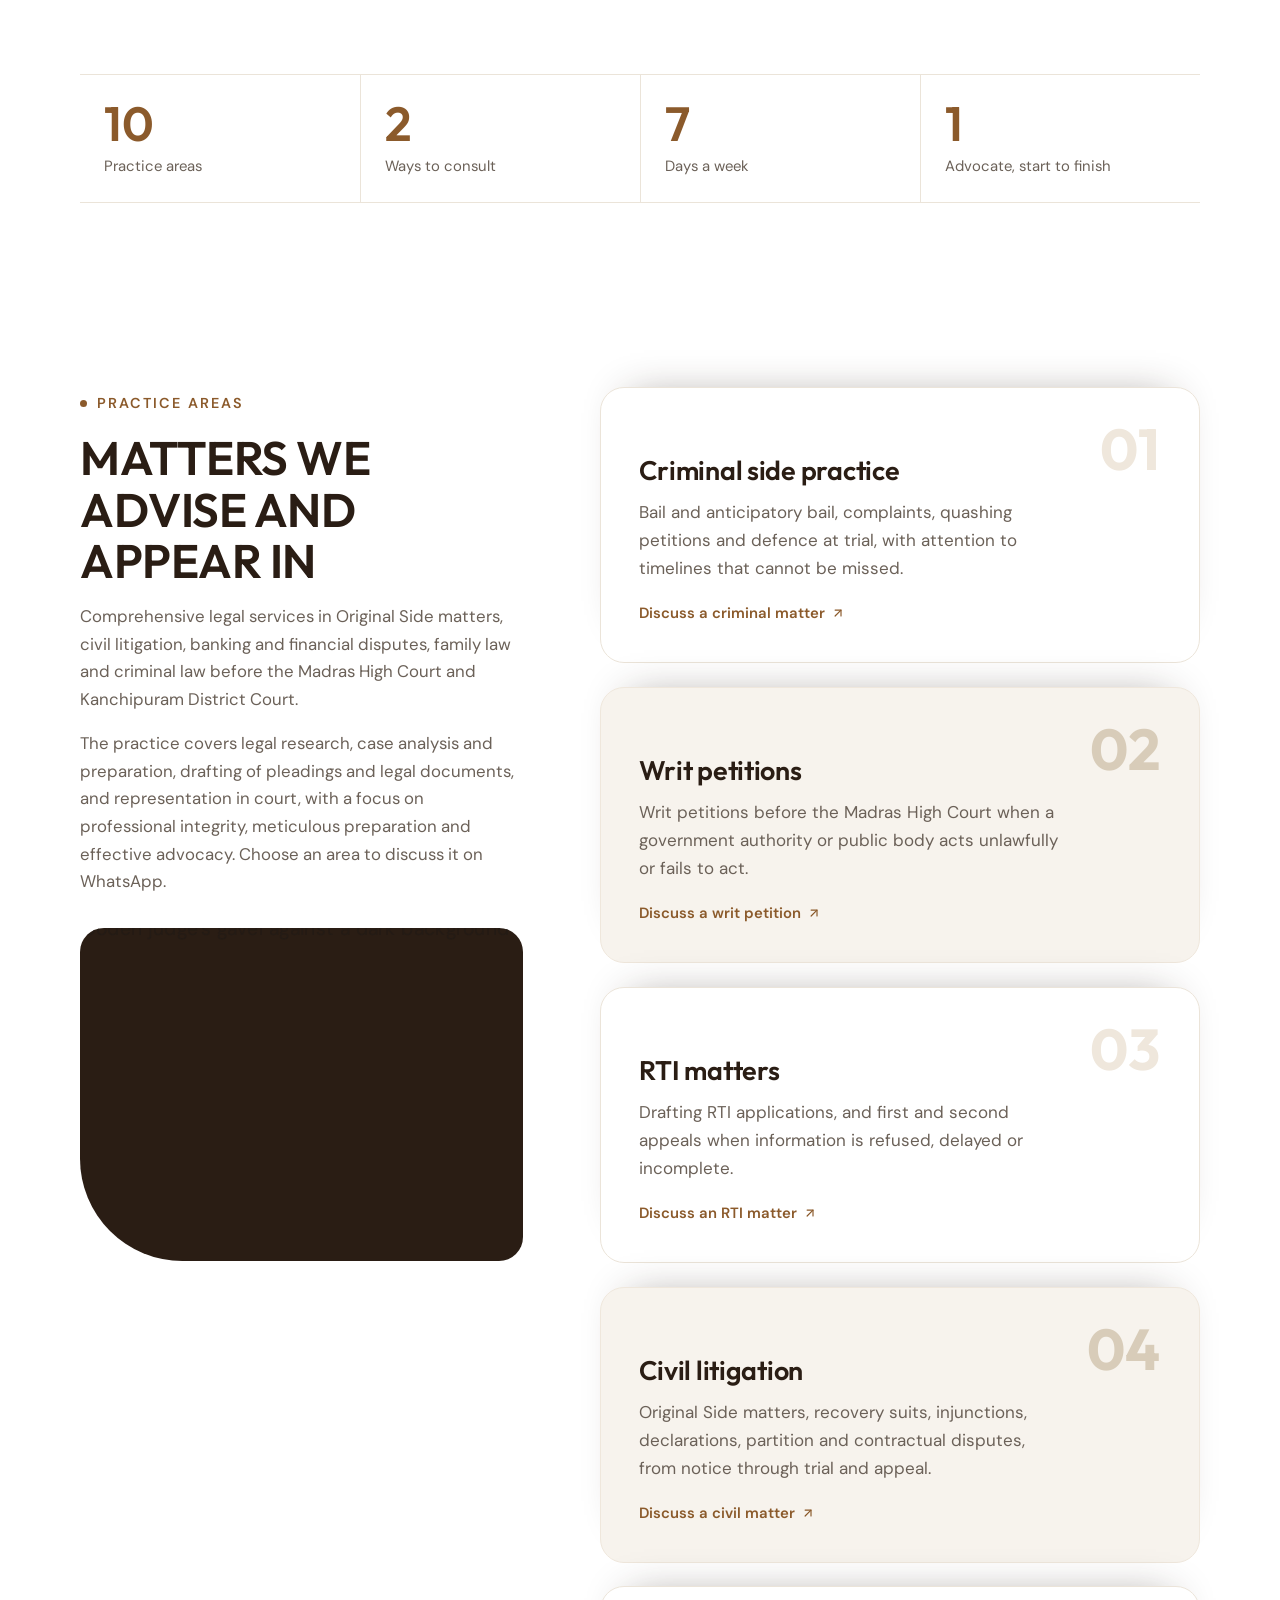
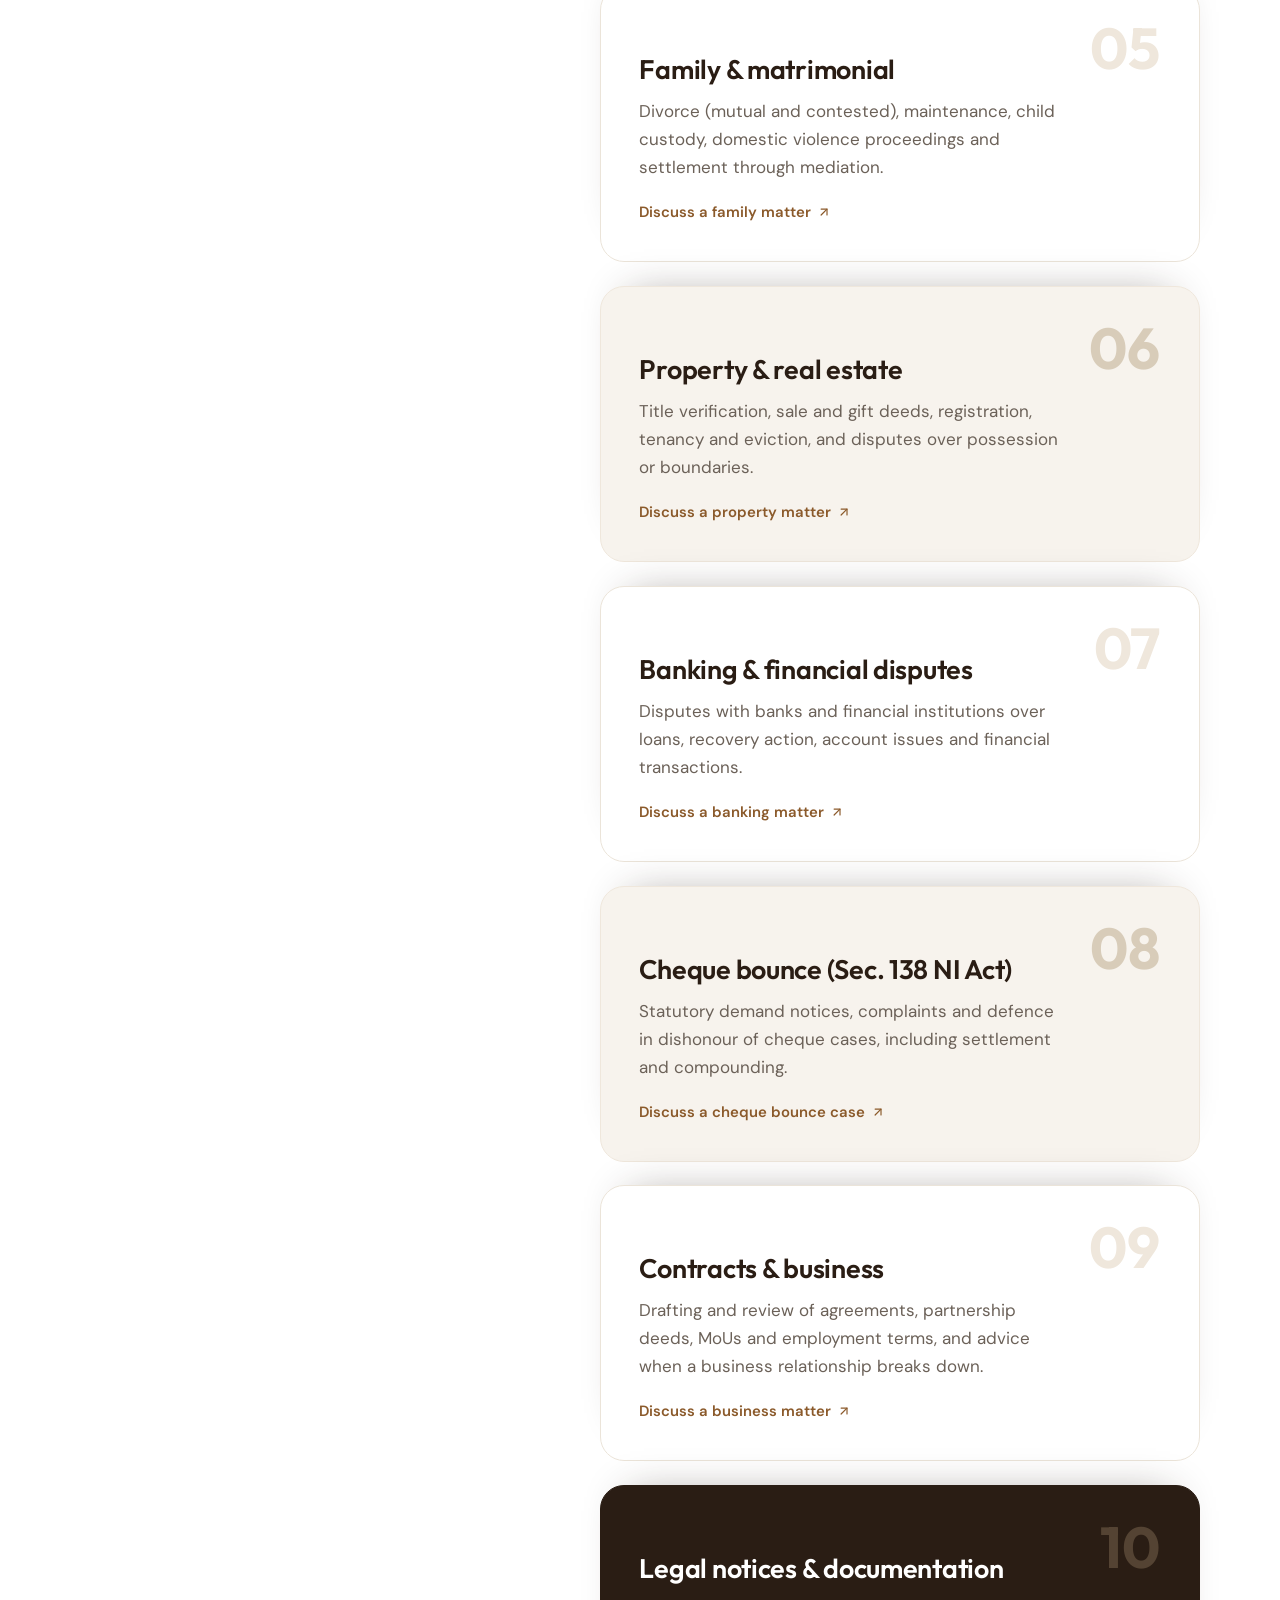
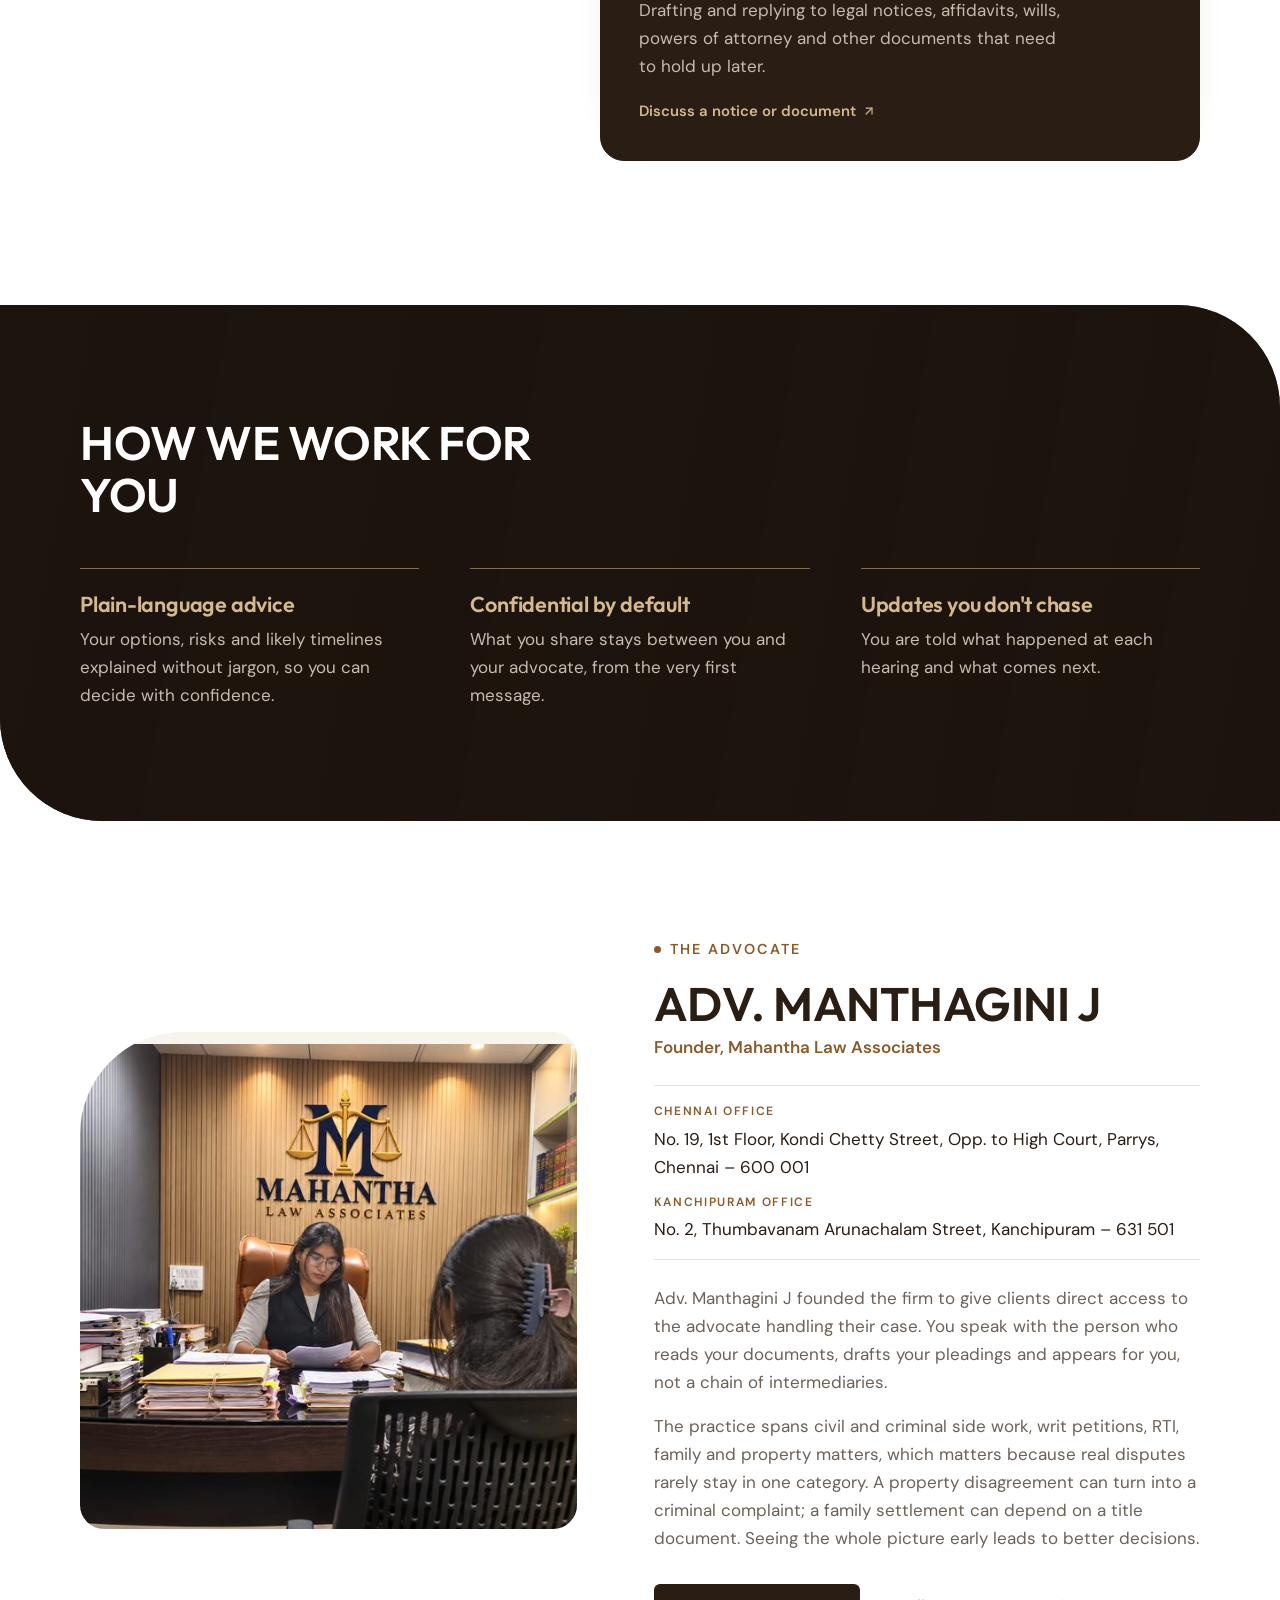
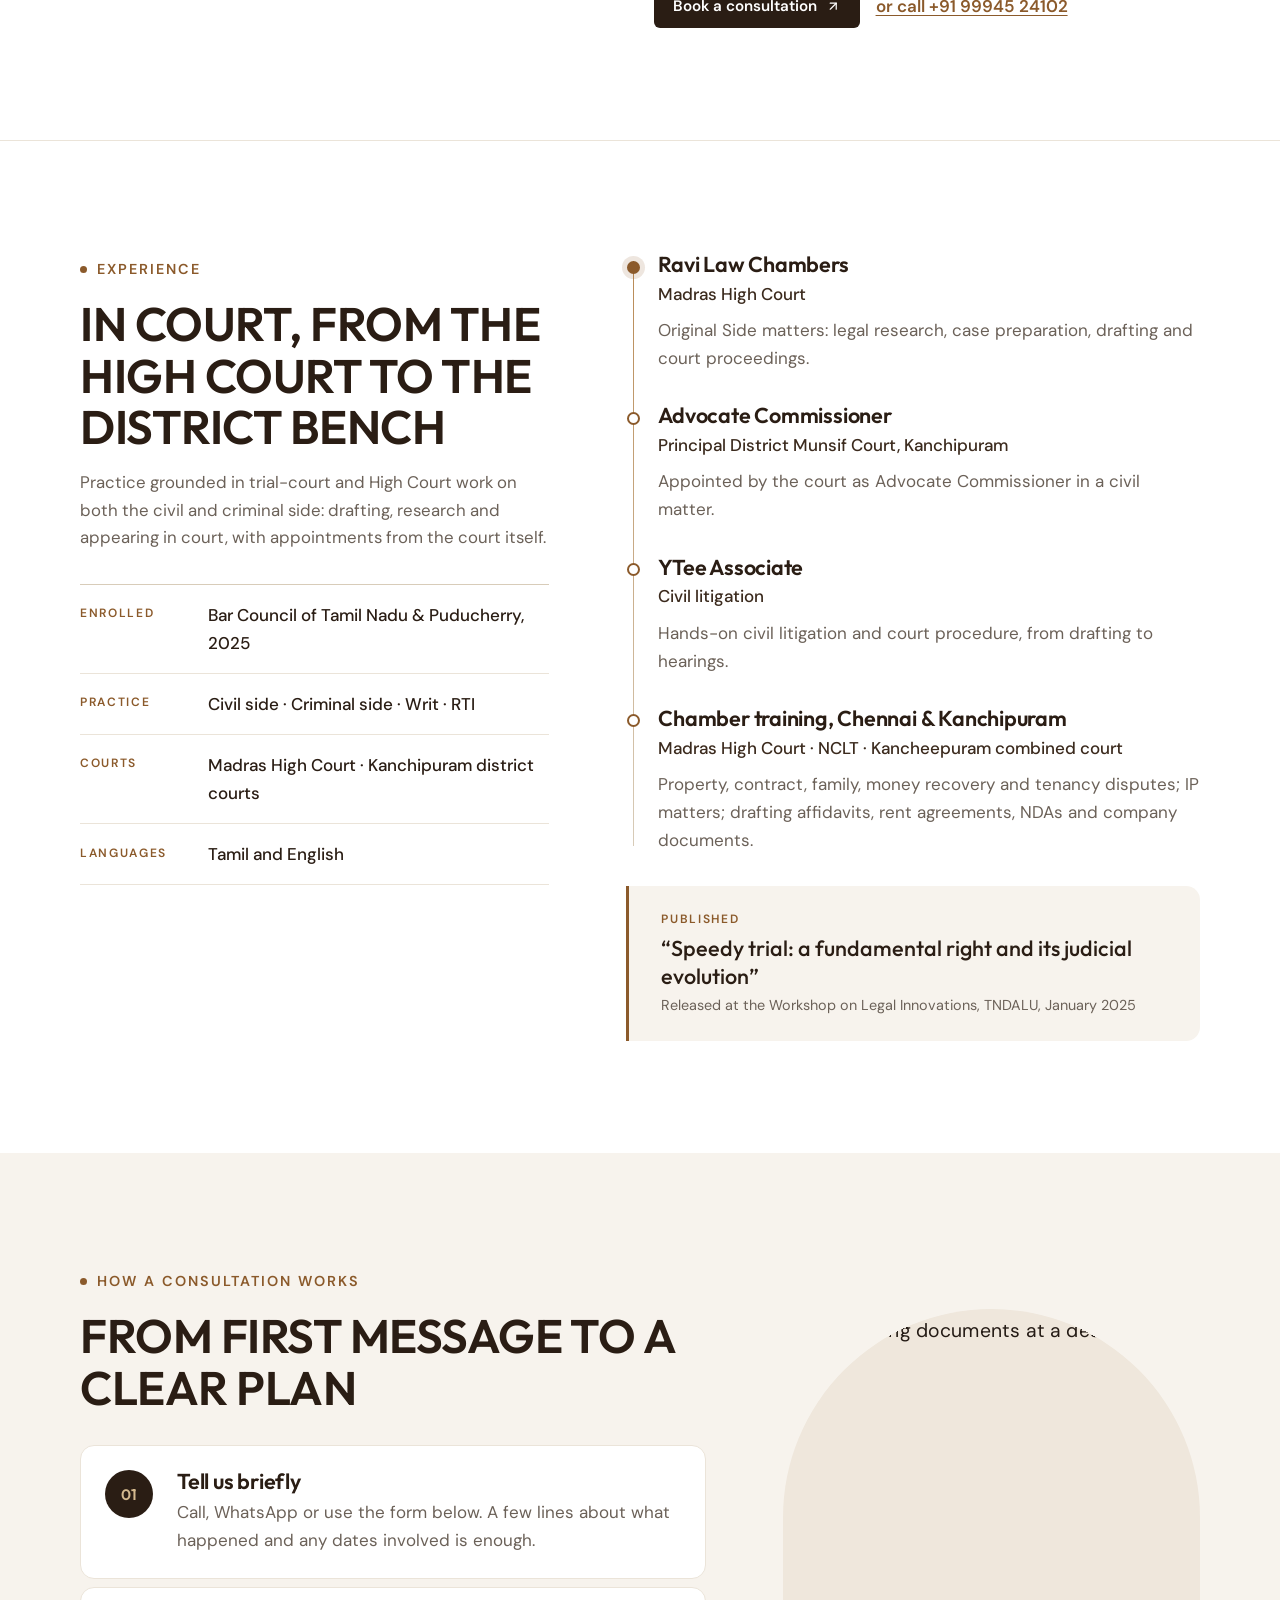
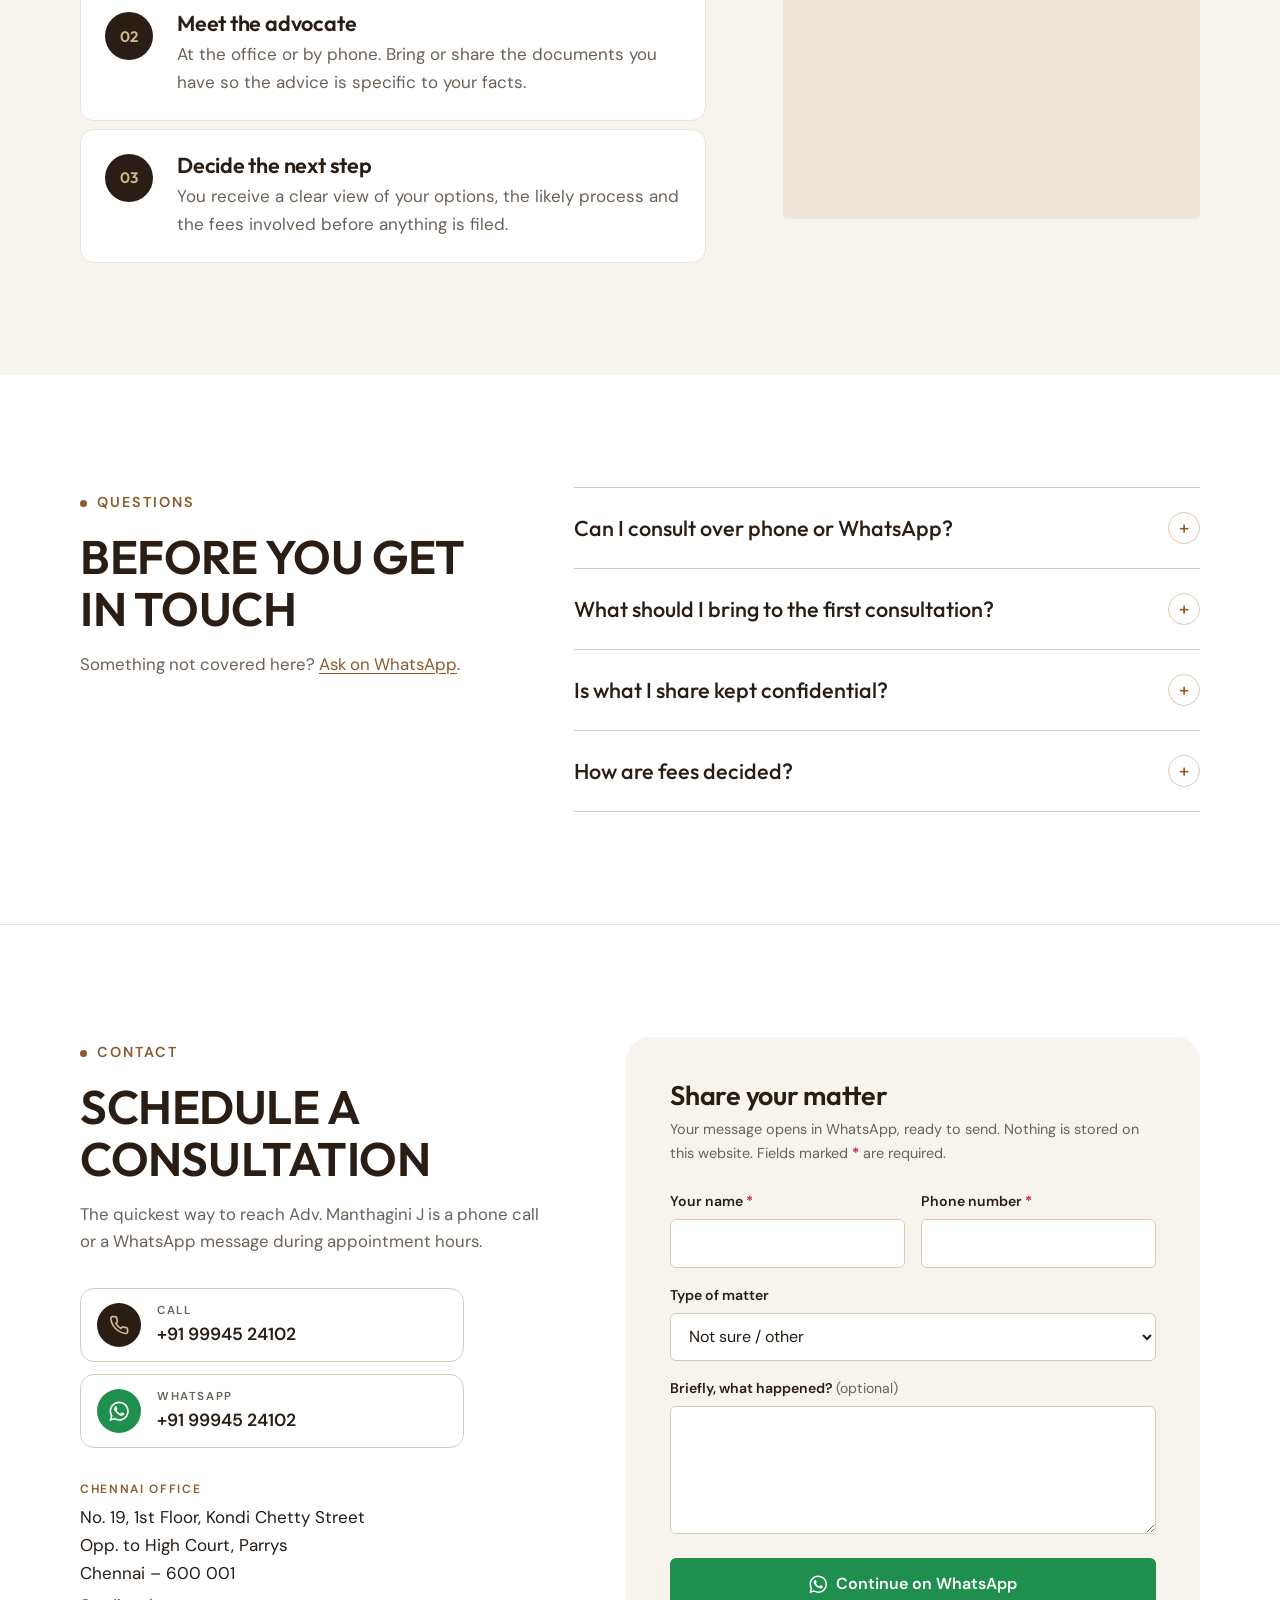
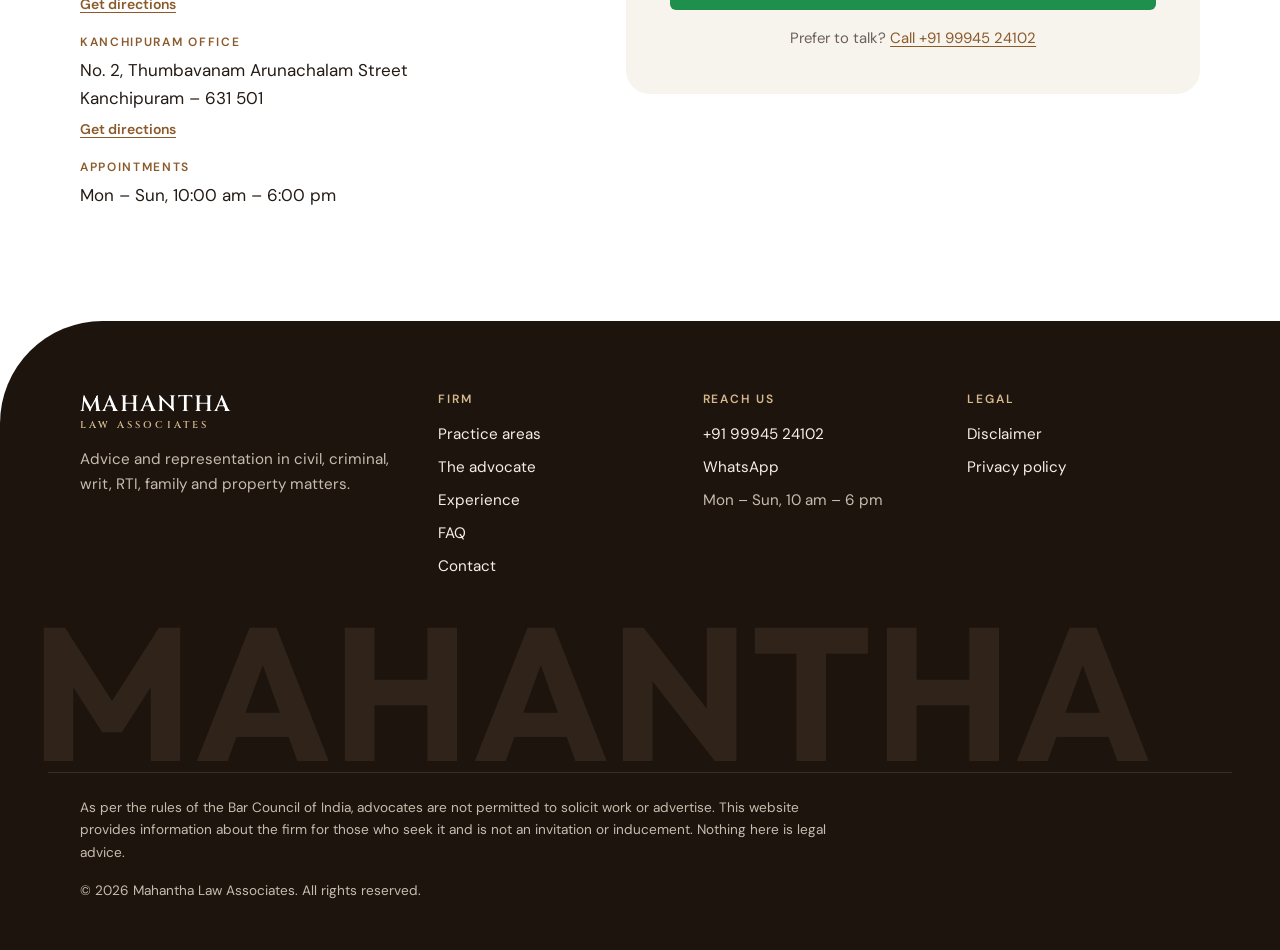
==== commit afc87053: "Mark name and phone as required in the contact form Replaces the decorative stars beside the name an" ====
--- a/index.html
+++ b/index.html
@@ -351,7 +351,7 @@
         </figure>
         <div class="about-copy" data-reveal data-delay="0.12">
           <p class="eyebrow">The advocate</p>
-          <h2 id="about-title">Adv. Manthagini J<span class="star" aria-hidden="true">*</span></h2>
+          <h2 id="about-title">Adv. Manthagini J</h2>
           <p class="about-lede">Founder, Mahantha Law Associates</p>
           <dl class="about-offices">
             <div>
@@ -367,7 +367,7 @@
           <p>The practice spans civil and criminal side work, writ petitions, RTI, family and property matters, which matters because real disputes rarely stay in one category. A property disagreement can turn into a criminal complaint; a family settlement can depend on a title document. Seeing the whole picture early leads to better decisions.</p>
           <div class="about-actions">
             <a class="btn btn-dark" href="#contact">Book a consultation <svg class="icon icon-sm" aria-hidden="true"><use href="#i-arrow"/></svg></a>
-            <a class="text-link" href="tel:+919994524102" data-track="call">or call +91 99945 24102<span class="star" aria-hidden="true">*</span></a>
+            <a class="text-link" href="tel:+919994524102" data-track="call">or call +91 99945 24102</a>
           </div>
         </div>
       </div>
@@ -512,11 +512,11 @@
           <div class="contact-actions">
             <a class="contact-line" href="tel:+919994524102" data-track="call">
               <span class="contact-icon"><svg class="icon" aria-hidden="true"><use href="#i-phone"/></svg></span>
-              <span><small>Call</small>+91 99945 24102<span class="star" aria-hidden="true">*</span></span>
+              <span><small>Call</small>+91 99945 24102</span>
             </a>
             <a class="contact-line" href="https://wa.me/919994524102" data-wa data-track="whatsapp" target="_blank" rel="noopener">
               <span class="contact-icon contact-icon-wa"><svg class="icon" aria-hidden="true"><use href="#i-whatsapp"/></svg></span>
-              <span><small>WhatsApp</small>+91 99945 24102<span class="star" aria-hidden="true">*</span></span>
+              <span><small>WhatsApp</small>+91 99945 24102</span>
             </a>
           </div>
 
@@ -544,16 +544,16 @@
 
         <form class="lead-form" id="lead-form" data-reveal data-delay="0.12" novalidate aria-labelledby="form-title">
           <h3 id="form-title">Share your matter</h3>
-          <p class="form-note">Your message opens in WhatsApp, ready to send. Nothing is stored on this website.</p>
+          <p class="form-note">Your message opens in WhatsApp, ready to send. Nothing is stored on this website. Fields marked <span class="req">*</span> are required.</p>
 
           <div class="form-row">
             <div class="field">
-              <label for="f-name">Your name</label>
+              <label for="f-name">Your name <span class="req" aria-hidden="true">*</span></label>
               <input id="f-name" name="name" type="text" autocomplete="name" required>
               <p class="field-error" id="f-name-err" hidden>Please enter your name.</p>
             </div>
             <div class="field">
-              <label for="f-phone">Phone number</label>
+              <label for="f-phone">Phone number <span class="req" aria-hidden="true">*</span></label>
               <input id="f-phone" name="phone" type="tel" inputmode="tel" autocomplete="tel" required pattern="[0-9+\s\-]{10,15}">
               <p class="field-error" id="f-phone-err" hidden>Please enter a valid phone number.</p>
             </div>
@@ -583,7 +583,7 @@
             <svg class="icon" aria-hidden="true"><use href="#i-whatsapp"/></svg>
             Continue on WhatsApp
           </button>
-          <p class="form-alt">Prefer to talk? <a href="tel:+919994524102" data-track="call">Call +91 99945 24102<span class="star" aria-hidden="true">*</span></a></p>
+          <p class="form-alt">Prefer to talk? <a href="tel:+919994524102" data-track="call">Call +91 99945 24102</a></p>
         </form>
       </div>
     </section>
@@ -608,7 +608,7 @@
       <div>
         <h2 class="footer-head">Reach us</h2>
         <ul>
-          <li><a href="tel:+919994524102" data-track="call">+91 99945 24102<span class="star" aria-hidden="true">*</span></a></li>
+          <li><a href="tel:+919994524102" data-track="call">+91 99945 24102</a></li>
           <li><a href="https://wa.me/919994524102" data-wa data-track="whatsapp" target="_blank" rel="noopener">WhatsApp</a></li>
           <li>Mon – Sun, 10 am – 6 pm</li>
         </ul>
--- a/css/styles.css
+++ b/css/styles.css
@@ -303,7 +303,7 @@
 .credentials > div { display: grid; grid-template-columns: 7rem minmax(0, 1fr); gap: var(--space-4); padding-block: var(--space-4); border-bottom: 1px solid var(--line); }
 .credentials dt { font-size: .75rem; font-weight: 600; letter-spacing: .14em; text-transform: uppercase; color: var(--bronze-600); padding-top: .2rem; }
 .credentials dd { margin: 0; font-weight: 500; color: var(--espresso-900); }
-.star { color: #d33a4a; font-weight: 700; margin-left: .1em; }
+.req { color: #c8283c; font-weight: 700; }
 .about-offices { margin: 0 0 var(--space-5); display: grid; gap: var(--space-3); padding: var(--space-4) 0; border-block: 1px solid var(--line); }
 .about-offices dt { font-size: .75rem; font-weight: 600; letter-spacing: .14em; text-transform: uppercase; color: var(--bronze-600); }
 .about-offices dd { margin: .15rem 0 0; color: var(--espresso-900); max-width: 34em; }
